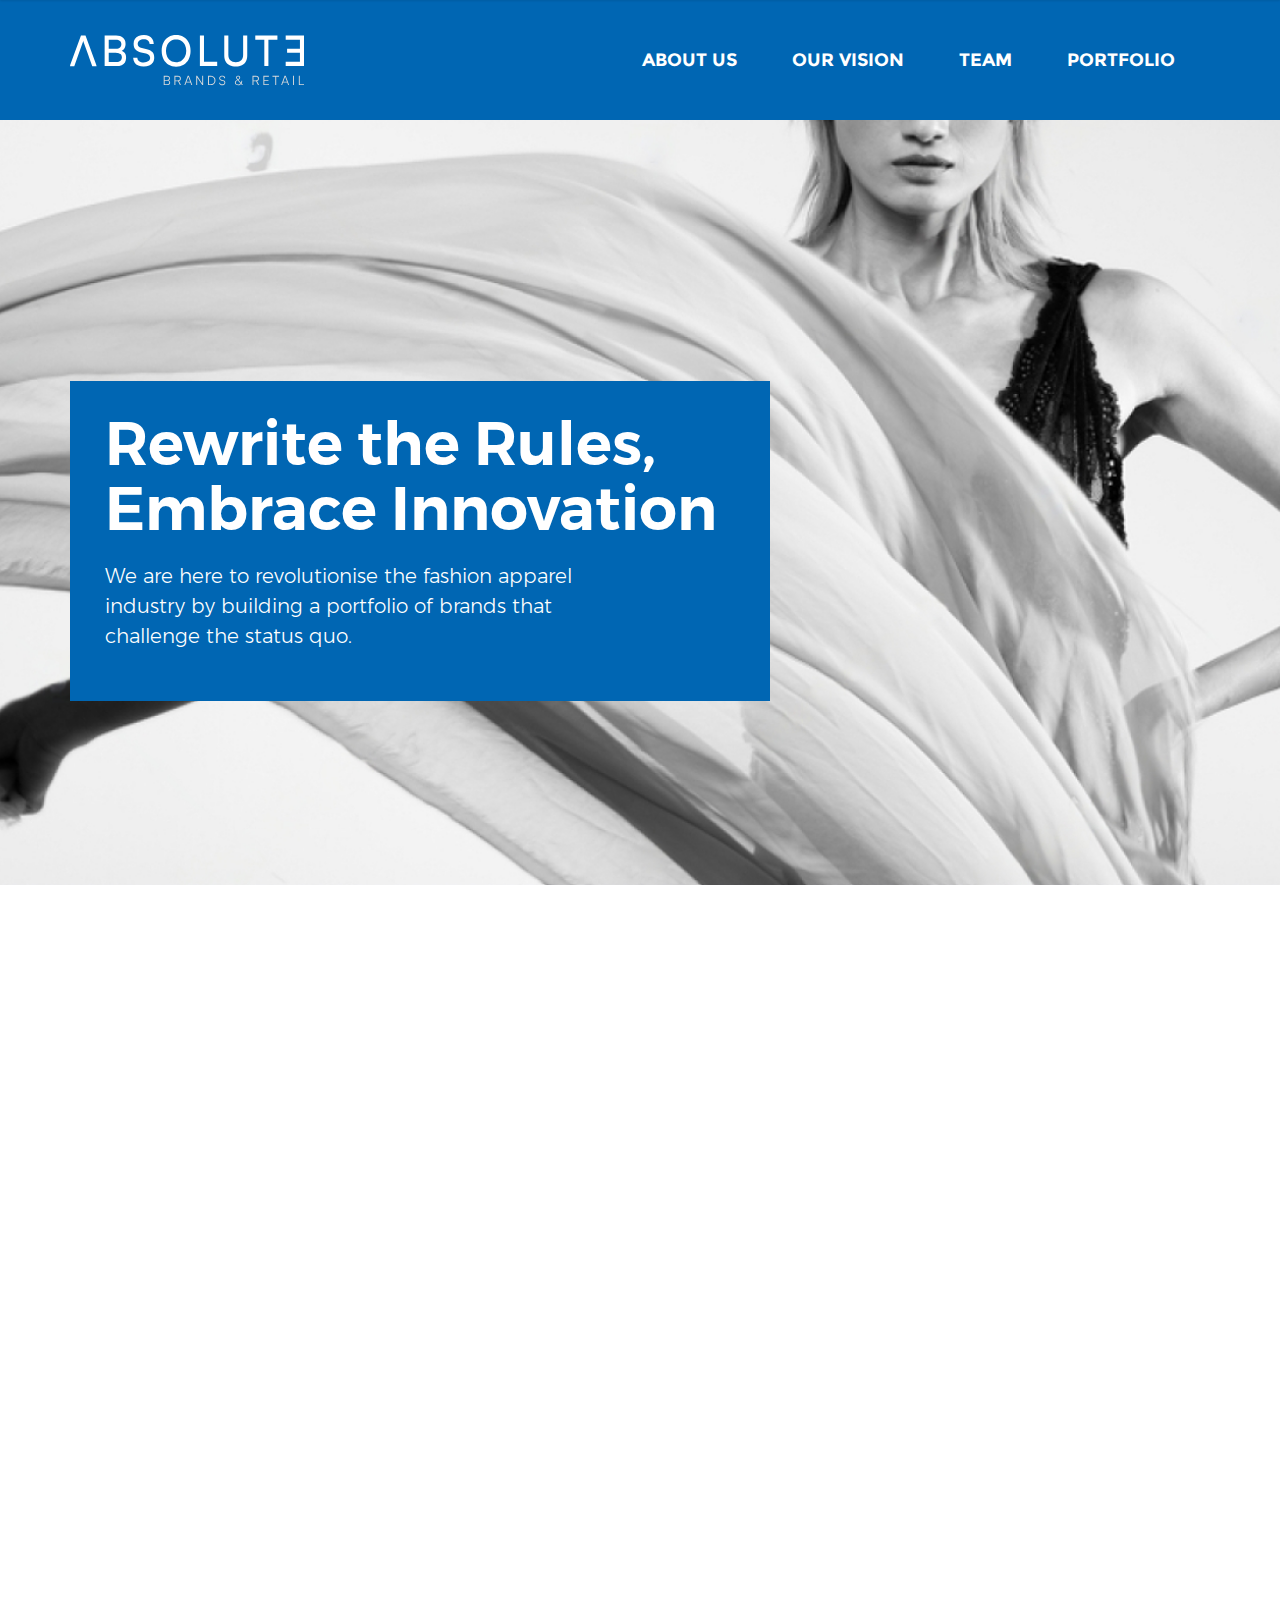
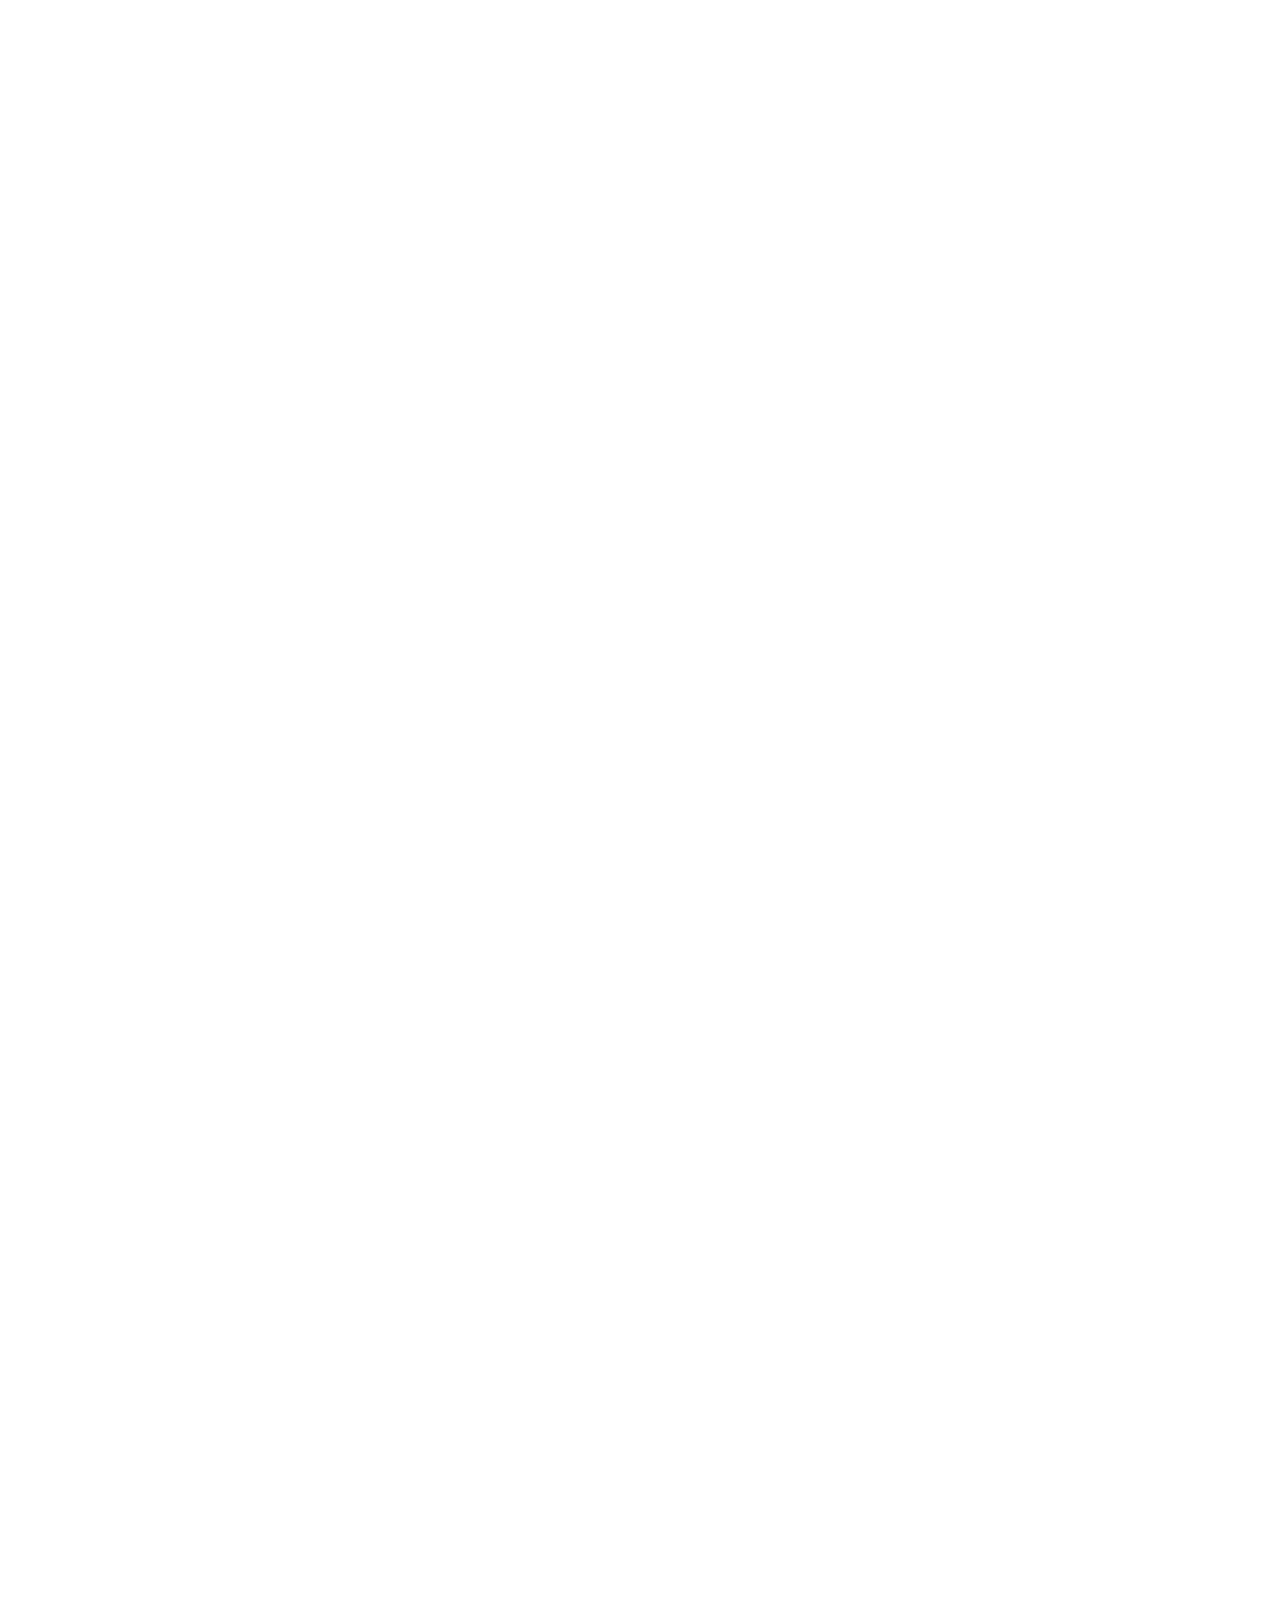
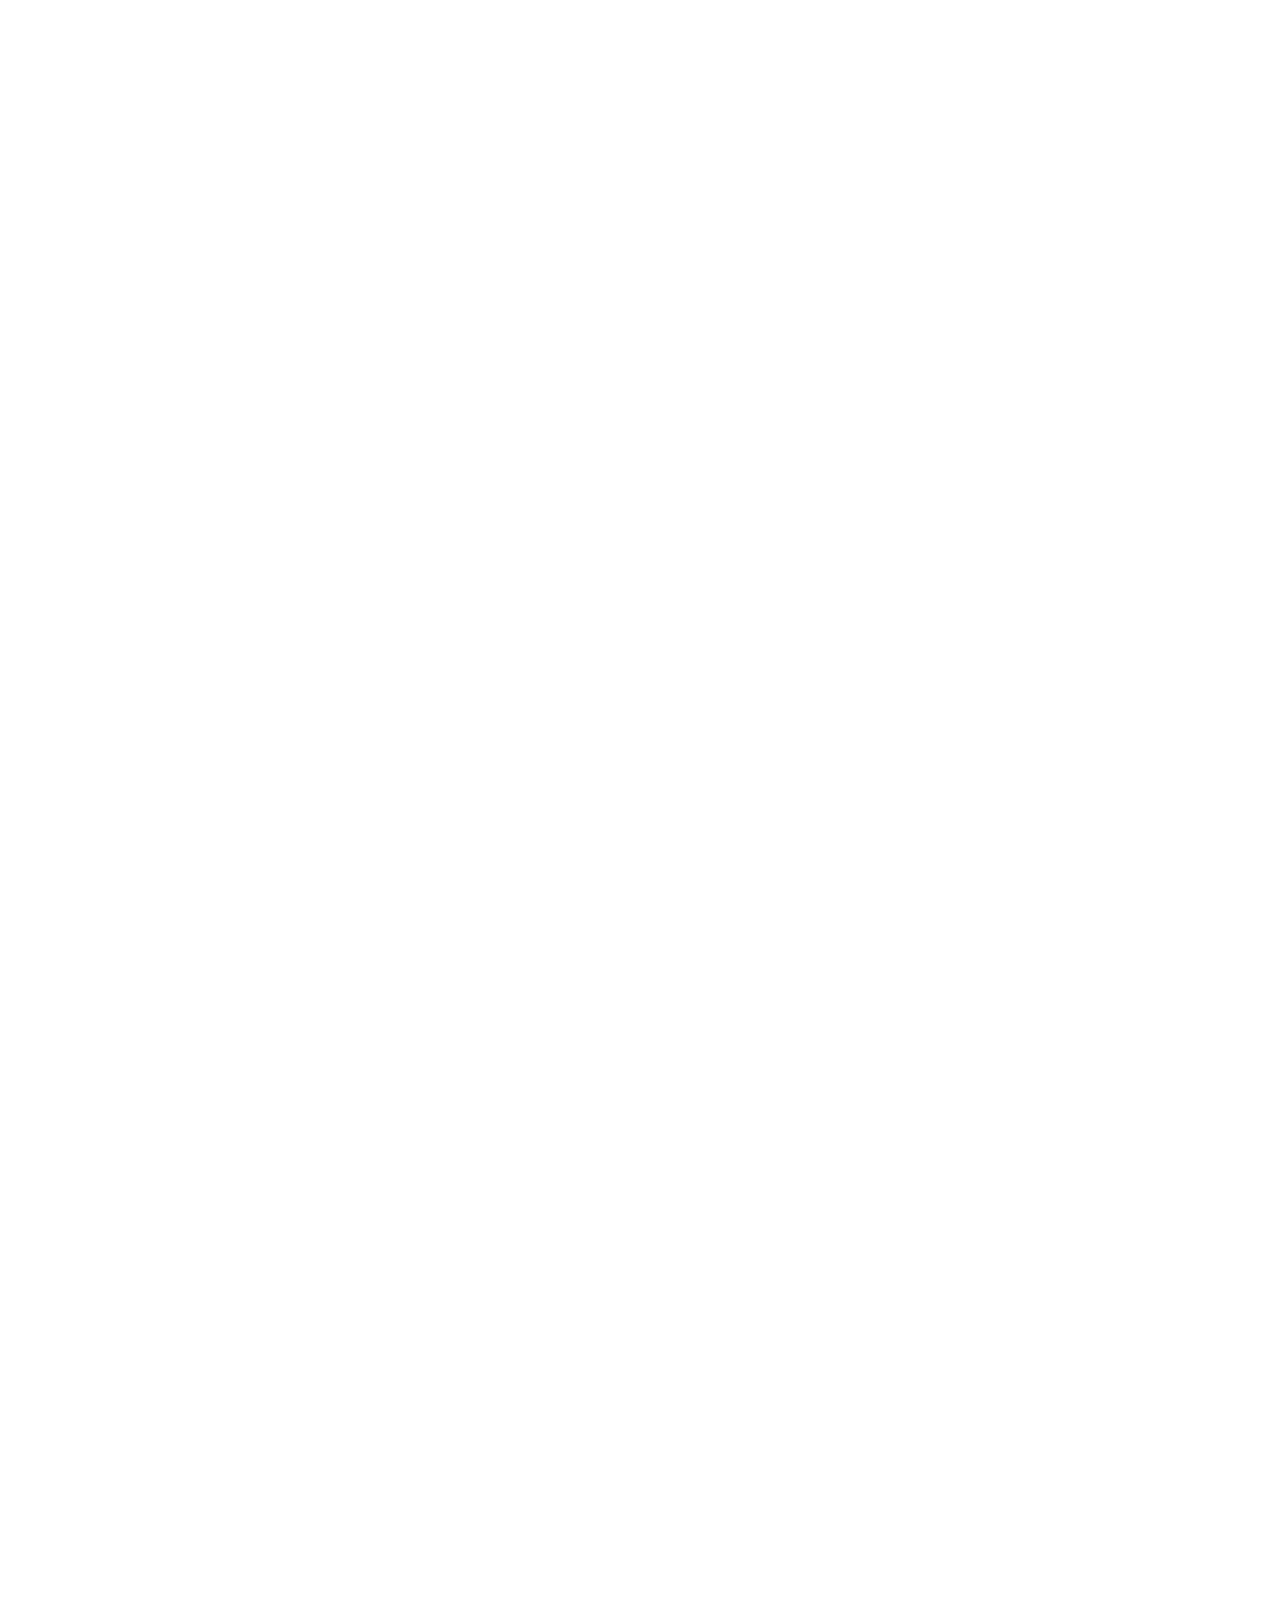
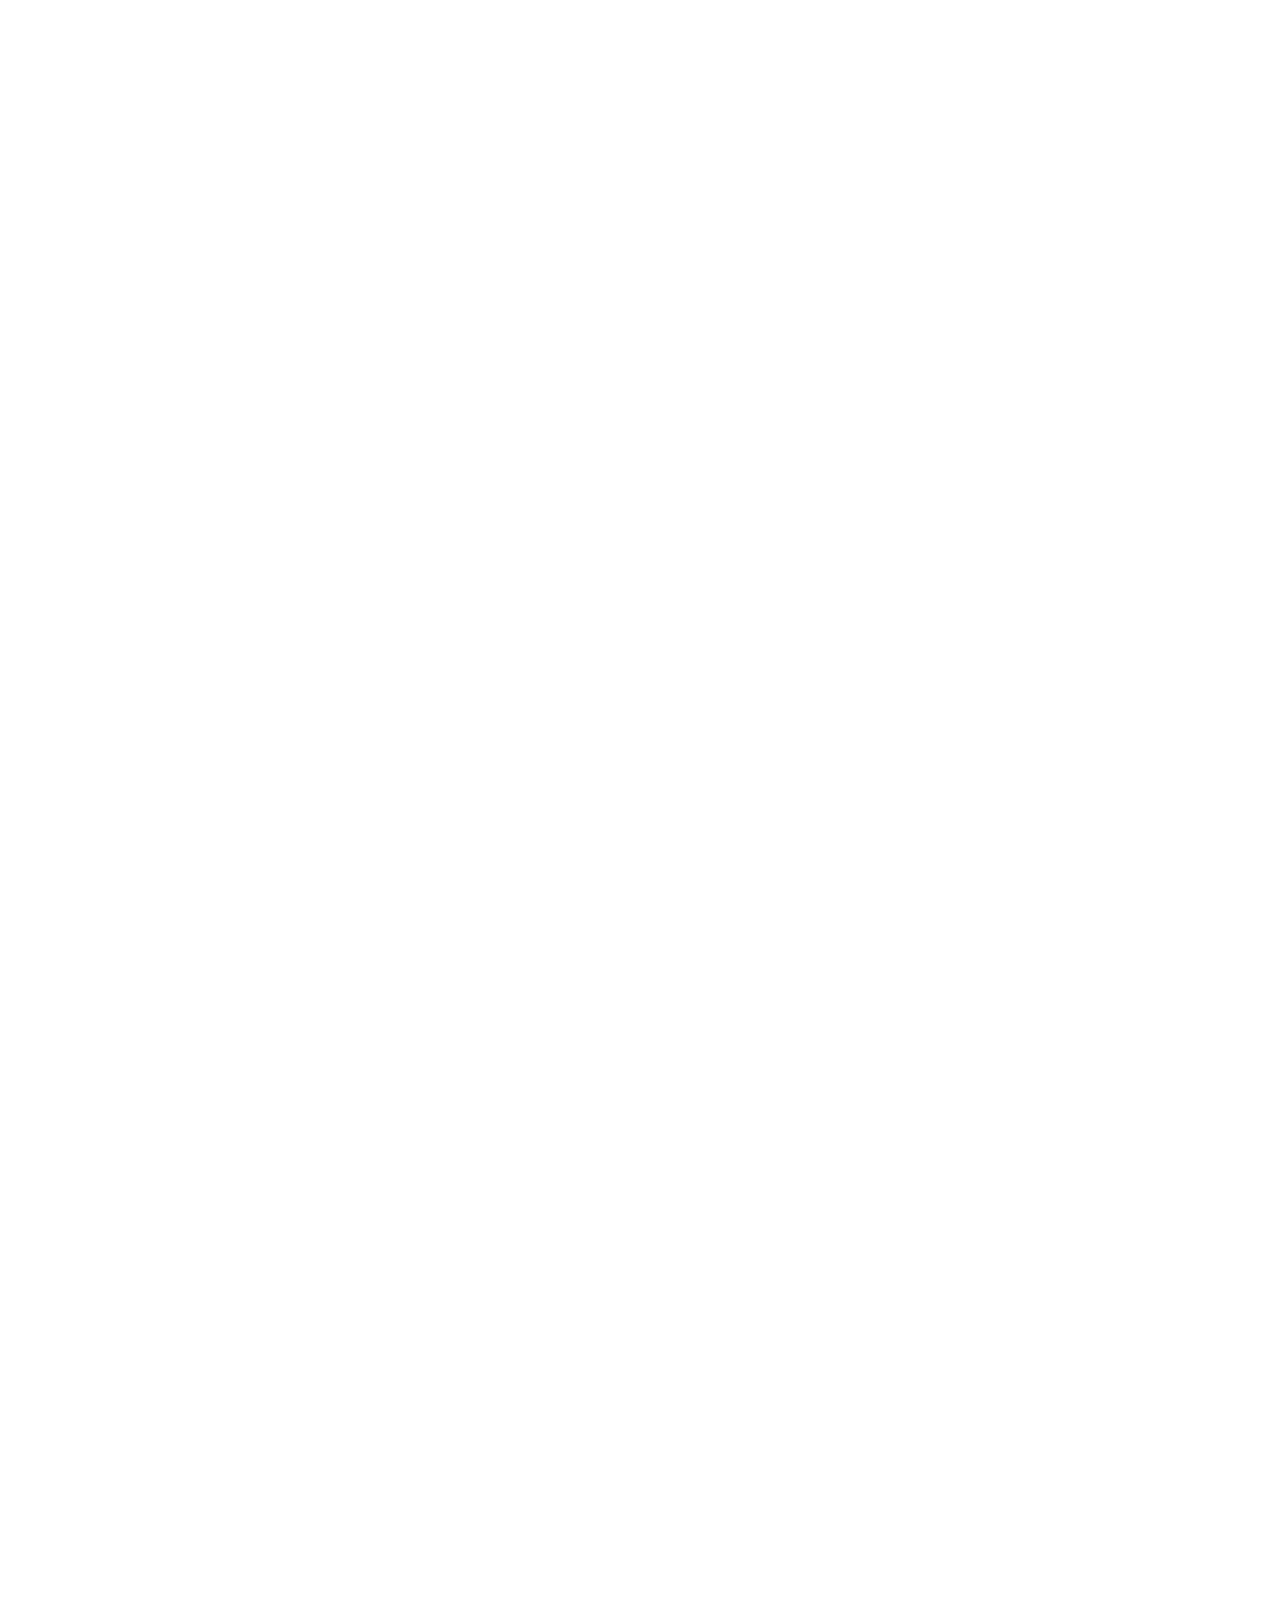
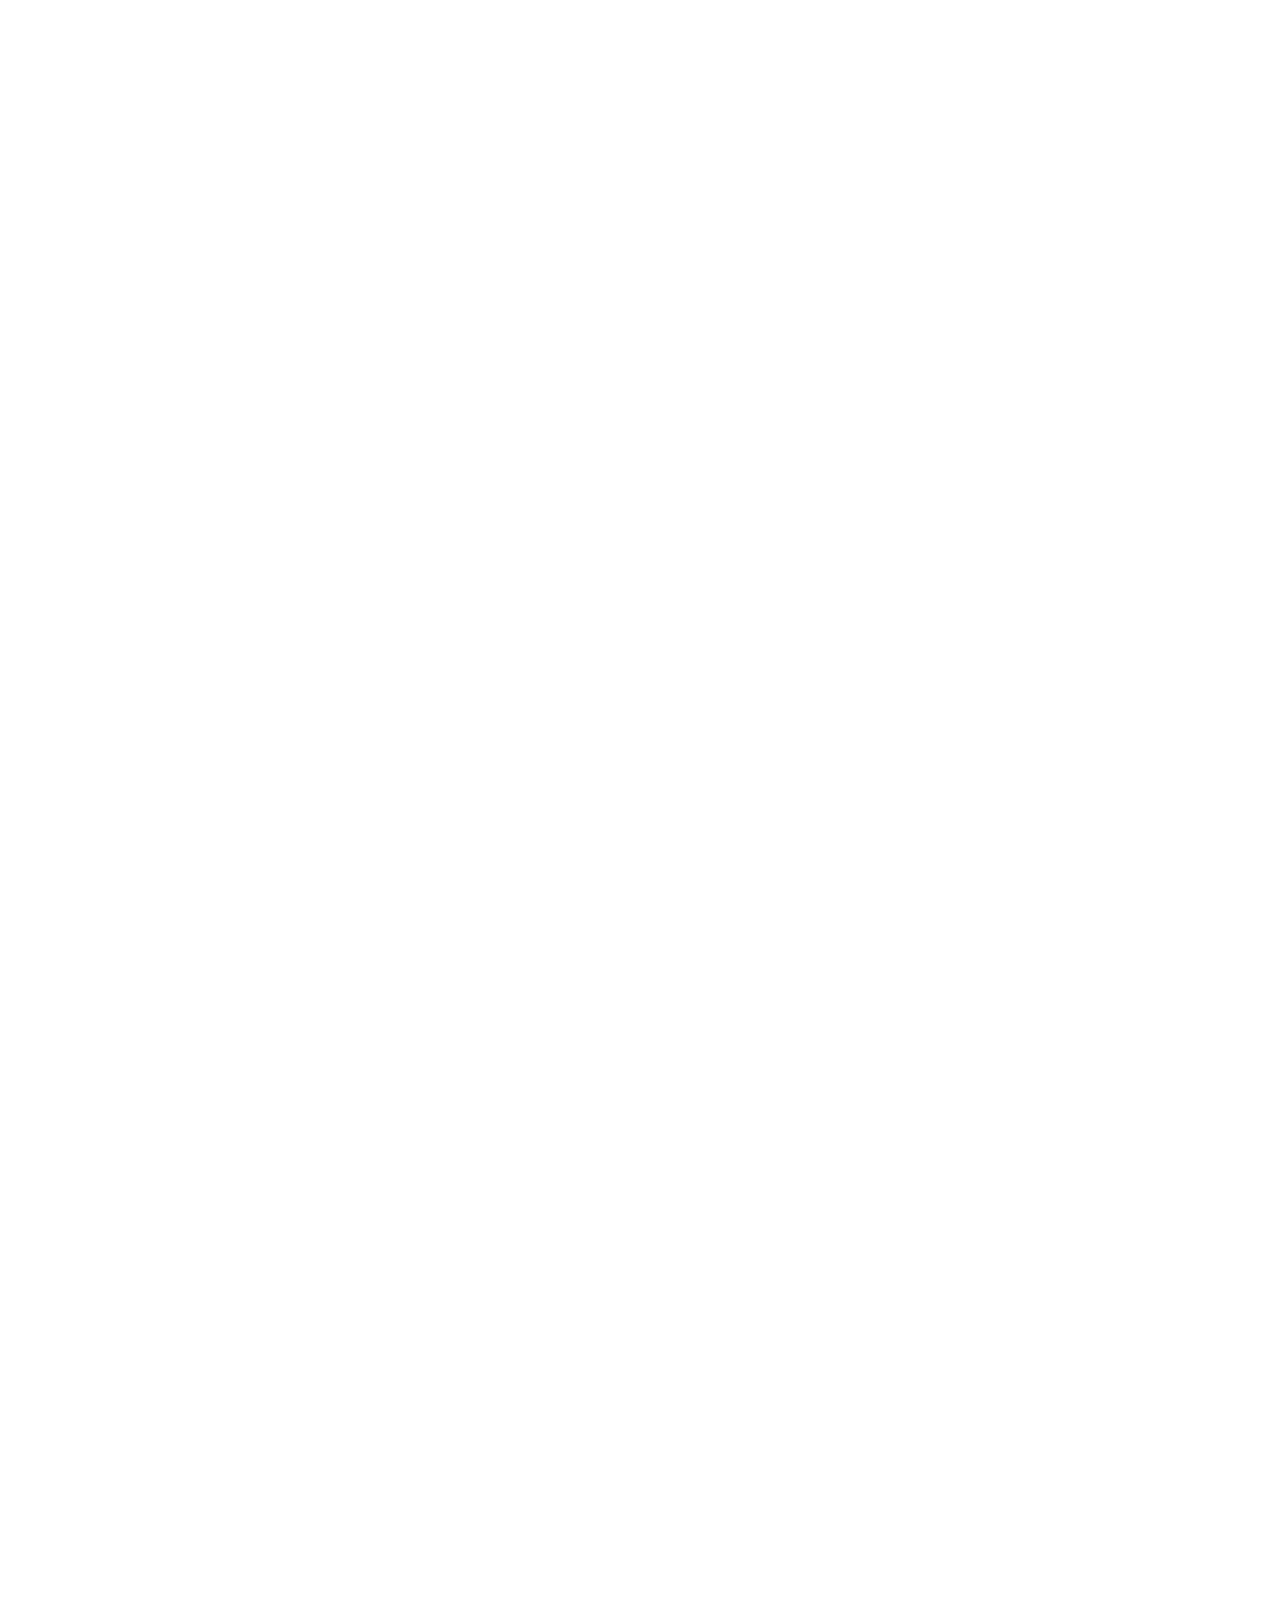
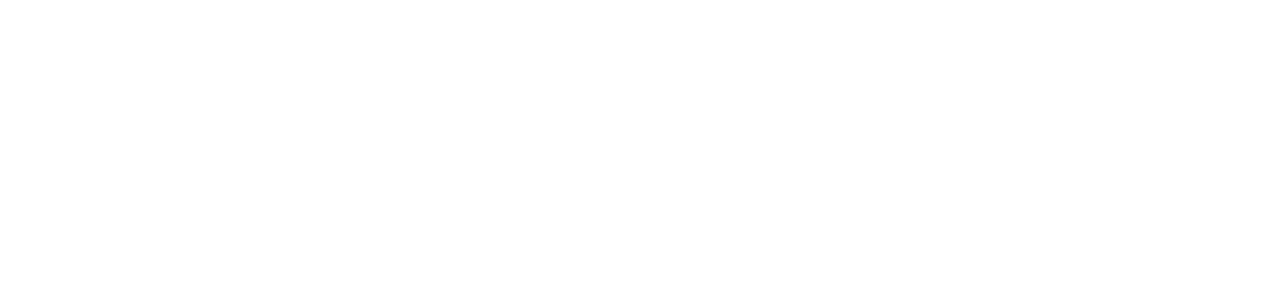
==== public/index.html @ 995be1a8 "first commit" ====
<!DOCTYPE html>
<html lang="en">
<head>
<meta charset="utf-8">
<meta name="viewport" content="width=device-width, initial-scale=1.0">
<meta name="text" content="">
<meta name="author" content="">
<link rel="shortcut icon" href="">
<title>Absolute</title>
<link rel="stylesheet" type="text/css" href="style/css/bootstrap.min.css">
<link rel="stylesheet" type="text/css" href="style/css/plugins.css">
<link rel="stylesheet" type="text/css" href="style/revolution/css/settings.css">
<link rel="stylesheet" type="text/css" href="style/revolution/css/layers.css">
<link rel="stylesheet" type="text/css" href="style/revolution/css/navigation.css">
<link rel="stylesheet" type="text/css" href="style/revolution/revolution-addons/filmstrip/css/revolution.addon.filmstrip.css">
<link rel="stylesheet" type="text/css" href="style/revolution/revolution-addons/typewriter/css/typewriter.css">
<link rel="stylesheet" type="text/css" href="style/type/icons.css">
<link rel="stylesheet" type="text/css" href="style.css">
<link rel="stylesheet" type="text/css" href="style/css/color/forest.css">
<link href='https://fonts.googleapis.com/css?family=Muli:300,300i,400,400i,600,600i,700,700i' rel='stylesheet' type='text/css'>
<link href="https://fonts.googleapis.com/css2?family=Roboto:ital,wght@0,100;0,300;0,400;0,500;0,700;0,900;1,100&display=swap" rel="stylesheet">
<link rel="stylesheet" href="styleform.css">
  <!-- <link rel="stylesheet" href="https://cdnjs.cloudflare.com/ajax/libs/font-awesome/5.15.3/css/all.min.css" integrity="sha512-iBBXm8fW90+nuLcSKlbmrPcLa0OT92xO1BIsZ+ywDWZCvqsWgccV3gFoRBv0z+8dLJgyAHIhR35VZc2oM/gI1w==" crossorigin="anonymous" referrerpolicy="no-referrer" /> -->
</head>
<style>
  .contain {
  position: relative;
  width: 100%;
  max-width: 300px;
  }
  .imageo {
  display: block;
  width: 80%;
  height: auto;
  margin-left:10%;
  }
  .overlays {
  position: relative; 
  bottom: 0; 
  /* background: rgb(0, 0, 0);
  background: rgba(0, 0, 0, 0.5);  */
  background: white;
  color: #f1f1f1; 
  width: 100%;
  transition: .5s ease; 
  opacity:0;
  color: white;
  font-size: 20px;
  padding: 20px;
  text-align: center;
  word-wrap: break-word;
  margin-top: -280px;
  box-shadow: rgba(0, 0, 0, 0.1) 0px 4px 12px;
}
.contain:hover .overlays {
  opacity: 1;
}
.contain2 {
  position: relative;
  width: 100%;
  max-width: 300px;
  }
  .imageo2 {
  display: block;
  width: 100%;
  height: auto;
  /* margin-left:10%; */
  }
  .overlays2 {
    z-index: 5;
  position: absolute; 
   
  /* background: rgb(0, 0, 0);
  background: rgba(0, 0, 0, 0.5);  */
  background: white;
  color: #f1f1f1; 
  width: 100%;
  transition: .5s ease;
  opacity:0;
  color: white;
  font-size: 20px;
  padding: 20px;
  text-align: center;
  word-wrap: break-word;
  margin-top: -180px;
  box-shadow: rgba(0, 0, 0, 0.1) 0px 4px 12px;
}
.contain2:hover .overlays2 {
  opacity: 1;
}
</style>
<body>
<div class="content-wrapper">
  <nav class="navbar solid nav-wrapper-light navbar-expand-lg text-uppercase">
    <div class="container">
      <div class="navbar-header">
        <div class="navbar-brand"><a href="index.html"><img src="#" srcset="style/absolute/logo.svg 1x, style/absolute/logo.svg " alt="" /></a></div>
        
        <div class="navbar-hamburger ml-auto d-lg-none d-xl-none"><button class="hamburger animate" data-toggle="collapse" data-target=".navbar-collapse"><span></span></button></div> 
      </div>
      <!-- /.navbar-header -->
      <div class="collapse navbar-collapse">
        <ul class="nav navbar-nav ml-auto">
          <li class="nav-item"><a class="nav-link smoothScroll" href="#about">ABOUT US</a></li>
          <li class="nav-item dropdown"><a class="nav-link dropdown-toggle smoothScroll" href="#vision">OUR VISION</a></li>
          <li class="nav-item dropdown"><a class="nav-link dropdown-toggle smoothScroll" href="#team">TEAM</a></li>
          <li class="nav-item dropdown"><a class="nav-link dropdown-toggle smoothScroll" href="#port">PORTFOLIO</a></li>
        </ul>
        <!-- /.navbar-nav -->
      </div>
      <!-- /.navbar-collapse --> 
    </div>
    <!-- /.container --> 
  </nav>
  
  <!-- /.wrapper -->
  <div class="video-wrapper inverse-text" data-aos="fade" >
    <div class="video-wrapper-inner bgimg1">
      <div class="content-overlay">
        <div class="container text-center">
          <div id="carouselExampleSlidesOnly" class="carousel slide" data-ride="carousel">
            <div class="carousel pt-320" >
              <div class="pt-40 mob-40">
                <div class="mt-100 firstbox">
                  <p class="sub-heading2"><span >Rewrite the Rules,<br>
                    Embrace Innovation</span></p>
                    <p class="contentf" >We are here to revolutionise the fashion apparel industry by building a portfolio of brands that challenge the status quo.
                    </p>
                </div>
                
              </div>
            </div>
          </div>
        </div>
        <!-- /.container --> 
      </div>
      <!-- /.content-overlay --> 
    </div>
    <!-- /.video-wrapper-inner --> 
  </div>
  <!-- /.wrapper -->
  <div class="wrapper light-wrapper abt" id="about" >
    <div class="row" id="parent" >
      <div class="col-lg-12">
        <div class="bg2d">
          <h2 class="head1">About Us</h2>
          <p class="content2">We are building a house of home grown fashion brands based on psychographic led positioning, that operates across a range of large, fast growing and emerging or under-serviced product categories and create value for all stakeholders with a startup mindset.
          </p>
        </div>
      </div> 
    </div>
  </div>
 <!-- /.wrapper -->
  <div class="wrapper light-wrapper" >
    <div class="row">
      <div class="col-lg-7 bg1-1" > 
        <div class="pads"></div>
      </div>
      <div class="col-lg-5 centerss" style="padding-left: 0; padding-right: 0;"> 
        <div class="pads2 ">
          <p class="content wid1">We are building teams that will live and breathe the ethos of each of our brands while being supported with business infrastructure that drives growth, efficiencies, value creation across the fashion segment.</p>
          <div class="keepleft margins">
            <a class="button1" href="#"><b>GET IN TOUCH</b> </a>
          </div>
        </div>   
      </div>
    </div>
  </div>
  <div class="space50 none"></div>
  <!-- Our Vision -->
  <div class="wrapper light-wrapper" id="vision" >
    <div class="container inner">
      <h2 class="foucs-head text-center">Our Vision</h2>
      <p class="content3 text-center">To have a pan-India presence and <br> 1000+ stores across 4 different brands.</p>
      <div class="space50 none"></div>
      <div class="row sd">
        <div class="col-lg-4 col text-center">
          <img src="style/absolute/1.png" alt="">
        </div>
        <!--/column 1-->
        <div class="col-lg-4 col text-center"> 
          <img src="style/absolute/2.png" alt="">
        </div>
        <!--/column 2-->
        <div class="col-lg-4 col text-center"> 
          <img src="style/absolute/3.png" alt="">
        </div>
        <!--/column 3-->
      </div>
      <div class="row mob">
        <div class="col-lg-4 col text-center">
          <img src="style/absolute/icons.PNG" alt="">
        </div>
      </div>
      <!--/.row --> 
    </div>
    <!-- /.container --> 
  </div>
  <div class="space100 none"></div>
 <!-- /.wrapper 1-->
 <div class="wrapper light-wrapper desk" >
  <div class="swiper-container-wrapper basic-slider" >
    <div class="swiper-container text-center" >
      <!-- /.swiper-slide -->
      <div class="swiper-wrapper" >
        <div class="swiper-slide" >
          <div class="row" id="parent" style="margin-left: 0;">
            <div class="col-lg-6 " style="background-color: white; padding: 5% 10%;">
              <div class="carousel-item active" >
                <div class="item-slide" >
                  <h5 class="lg-text2">01</h5>
                  <h1 class="nhead mt-20">A new standard for fashion apparel</h1>
                  <p class="content3 black mt-20" >Whether it's comfort or style or the <br> quality of materials, we are setting <br> new standards.</p>
                  <div class="text-left">
                    <img class="mt-60" src="style/absolute/dots.svg" alt="">
                  </div>
                </div>
              </div>
            </div>
            <div class="col-lg-6">
              <img src="style/absolute/Mask group.png" alt="">
            </div>
          </div>
        </div>
        <!-- /.swiper-slide -->
      </div>
      <!-- /.swiper-wrapper --> 
    </div>
  </div>
  <!-- /.swiper-container-wrapper -->
  <div class="space100"></div>
</div>

<div class="wrapper light-wrapper desk" >
  <div class="swiper-container-wrapper basic-slider" >
    <div class="swiper-container text-center" >
      <!-- /.swiper-slide -->
      <div class="swiper-wrapper" >
        <div class="swiper-slide" >
          <div class="row" id="parent" style="margin-left: 0;">
            <div class="col-lg-6">
              <img src="style/absolute/Mask group2.png" alt="">
            </div>
            <div class="col-lg-6 " style="background-color: white; padding: 5% 10%;">
              <div class="carousel-item active" >
                <div class="item-slide" >
                  <h5 class="lg-text2">02</h5>
                  <h1 class="nhead mt-20">Wear sustainability on our sleeve</h1>
                  <p class="content3 black mt-20" >We understand that this is not <br> just a category of apparels, it's <br> an essential ingredient.</p>
                  <div class="text-left">
                    <img class="mt-60" src="style/absolute/dots.svg" alt="">
                  </div>
                </div>
              </div>
            </div>
          </div>
        </div>
        <!-- /.swiper-slide -->
      </div>
      <!-- /.swiper-wrapper --> 
    </div>
  </div>
  <!-- /.swiper-container-wrapper -->
  <div class="space100"></div>
</div>

<div class="wrapper light-wrapper desk" >
  <div class="swiper-container-wrapper basic-slider" >
    <div class="swiper-container text-center" >
      <!-- /.swiper-slide -->
      <div class="swiper-wrapper" >
        <div class="swiper-slide" >
          <div class="row" id="parent" style="margin-left: 0;">
            <div class="col-lg-6 " style="background-color: white; padding: 5% 8%;">
              <div class="carousel-item active" >
                <div class="item-slide" >
                  <h5 class="lg-text2">03</h5>
                  <h1 class="nhead mt-20">We want to positively impact & inspire</h1>
                  <p class="content3 black mt-20" >We are creating our range and <br> our communication to celebrate <br> our customers individuality.</p>
                  <div class="text-left">
                    <img class="mt-60" src="style/absolute/dots.svg" alt="">
                  </div>
                </div>
              </div>
            </div>
            <div class="col-lg-6">
              <img src="style/absolute/Mask group3.png" alt="">
            </div>
          </div>
        </div>
        <!-- /.swiper-slide -->
      </div>
      <!-- /.swiper-wrapper --> 
    </div>
  </div>
  <!-- /.swiper-container-wrapper -->
</div>

<div class="mob" id="parent" >
  <img src="style/absolute/Group 1158.svg" alt="">
  <div class="space100"></div>
  <img src="style/absolute/Group 1156.svg" alt="">
  <div class="space100"></div>
  <img src="style/absolute/Group 1157.svg" alt="">
</div>

<div class="space120"></div>
<!-- /.wrapper -->
  <div class="wrapper gray-wrapper" id="team" style="background-color:#0066B3; padding-bottom: 60px;overflow: hidden;">
    <div class="container pt-90">
      <h2 class="foucs-head2 text-left">Leadership Team</h2>
    </div>
    <div class="container pt-20 wid2">
      <div class="space50 none"></div>
      <div class="row sd">
        <div class="col-md-4">
          <!-- <div class="contain">
            <img src="style/absolute/Absolute-Webpage/Mask group-1.png" alt="Avatar" class="imageo">
            <div class="inline" style="display: flex;justify-content: flex-end">
              <div class="imageo">
                <p class="text6" style="margin-bottom: 5px;">Mathew D’Souza </p>
                <p class="text7">FOUNDER | DIRECTOR</p>
              </div>
              <div>
                <img src="style/cap-ventures/li.svg" alt="">
              </div>
            </div>
            
          </div>           -->
        </div>
        
        <!--/column -->
        <div class="col-md-4">
          <div class="contain2">
            <img src="style/absolute/Picture1.png" alt="Avatar" class="imageo">
            <div class="inline" style="display: flex;justify-content: flex-end">
              <div class="imageo" style="text-align: center;">
                <p class="text6" style="margin-bottom: 5px;">Vishnu Prasad</p>
                <p class="text7">CEO</p>
              </div>
              <div>
                <img src="style/cap-ventures/li.svg" alt="">
              </div>
            </div>
            <div class="overlays2" style="z-index: 10;">
              <div class="">
                <!-- <h5 class="text1">Vipul Parekh</h5>
                <div class="text2 text-uppercase">CO-FOUNDER AT BIG BASKET</div>
                <div class="">
                    <div class="text3 text-uppercase">BACKGROUND</div>
                    <p class="text4">IIM Bangalore | Angel Investor </p>
                </div>
                <hr class="linebl" /> -->
                <p class="mb-0 text5" style="font-size: 13px;">With over three decades of sales and retail experience, Vishnu joined the Future Group in
                  2001 and amassed a remarkable 22-year tenure. Before this he was part of the core team at
                  Aravind who brought denim to India. While providing adept leadership at Future group, he
                  played a pivotal role in setting up Big Bazaar stores in South India before moving on to
                  conceptualize the Central and Fashion Brands, which was a first of its kind, one-stop shop
                  for eating and shopping.
                  Venturing into an entrepreneurial role, Vishnu has now assumed the position of CEO at
                  Absolute Brands and Retail, with the ambitious aim of reshaping the landscape of the
                  fashion industry.</p>
                <div class="inline">
                  <p style="padding-right: 30px;"><a href="https://www.linkedin.com/in/vipulparekh/"><img src="style/cap-ventures/linkedin.svg" alt=""></a></p>
                  <p style="padding-right: 30px;"><a href="https://www.linkedin.com/in/vipulparekh/"><img src="style/cap-ventures/email2.svg" alt=""></a></p>
                 <!-- <p><a href=""><img src="style/cap-ventures/instagram2.svg" alt=""></a></p> -->
                </div>
              </div>
            </div>
          </div>          
        </div>
        <!--/column -->
        <div class="col-md-4">
          <!-- <div class="contain">
            <img src="style/absolute/Absolute-Webpage/Mask group-2.png" alt="Avatar" class="imageo">
            <div class="inline" style="display: flex;justify-content: flex-end">
              <div class="imageo">
                <p class="text6" style="margin-bottom: 5px;">Srihari VU </p>
                <p class="text7">CO-FOUNDER  |  PARTNER</p>
              </div>
              <div>
                <img src="style/cap-ventures/li.svg" alt="">
              </div>
            </div>
             
          </div>           -->
        </div>
        <!--/column -->
      </div>
      <!--/.row --> 
      <div class="row smob">
        <div class="swiper-container-wrapper image-grid swiper-col3-20" data-aos="fade">
          <div class="swiper-container text-center">
            <div class="swiper-wrapper">
              <div class="swiper-slide" style="margin-right: 0;">
                <img src="style/absolute/Absolute-Webpage/Mask group.png" alt=""> 
                <div class="imageo pt-20">
                  <p class="text6" style="margin-bottom: 5px;">B M Chatterjee</p>
                  <p class="text7">FOUNDER | DIRECTOR</p>
                </div> 
              </div>
              <!--/.swiper-slide -->
              <div class="swiper-slide" style="margin-right: 0;">
                <img src="style/absolute/Absolute-Webpage/Mask group-1.png" alt="">
                <div class="imageo pt-20">
                  <p class="text6" style="margin-bottom: 5px;">Mathew D’Souza </p>
                  <p class="text7">FOUNDER | DIRECTOR</p>
                </div>  
              </div>
              <!--/.swiper-slide --> 
              <div class="swiper-slide" style="margin-right: 0;">
                <img src="style/absolute/Absolute-Webpage/Mask group-2.png" alt=""> 
                <div class="imageo pt-20">
                  <p class="text6" style="margin-bottom: 5px;">Srihari VU </p>
                  <p class="text7">CO-FOUNDER  |  PARTNER</p>
                </div> 
              </div>
              <!--/.swiper-slide -->  
            </div>
            <!-- /.swiper-wrapper --> 
          </div>
          <!-- .swiper-container -->
          <div class="swiper-pagination gap-large"></div>
        </div>

      </div>
    </div>
    <!-- /.container --> 
  </div>
  <!-- /.wrapper -->
  <div class="wrapper light-wrapper" >
    <div class="container pt-120">
      <h2 class="foucs-head2 black text-left">Board of Advisors</h2>
    </div>
    <div class="container pt-20 sd ">
      <div class="space50 none"></div>
    
        <div class="row pt-50">
         <!--/column -->
         <div class="col-lg-2"></div>
         <div class="col-lg-4 col-6">
          <div class="contain2">
            <img src="style/absolute/2-1.jpg" alt="Avatar" class="imageo2">
            <div class="inline" style="display: flex;justify-content: flex-end">
              <div class="imageo">
                <p class="text1" style="margin-bottom: 5px;">Umesh Sangurmath</p>
                <!-- <div class="text7 text-uppercase">Angel Investor</div> -->
              </div>
              <div>
                <img src="style/cap-ventures/li.svg" alt="">
              </div>
            </div>
            <div class="overlays2">
              <div class="">
                <h5 class="text1">Umesh Sangurmath</h5>
                <!-- <div class="text2 text-uppercase">Angel Investor</div> -->
                <!-- <div class="">
                    <div class="text3 text-uppercase">BACKGROUND</div>
                    <p class="text4">NITK-Suratkal, IIM-Ahmedabad | Idealabz, Numen Capital, JP Morgan</p>
                </div> -->
                <hr class="linebl" />
                <p class="mb-0 text5" style="font-size: 13px;">Umesh has three decades of experience in managing P&L, Sales, Strategy, and Technology functions. He is a veteran of Wipro and has held senior leadership positions at Future Group. Umesh is a Serial entrepreneur with multiple start-up stints in Tech, Retail, and Real Estate.
                </p>
                <div class="inline">
                  <p style="padding-right: 30px;"><a href="https://www.linkedin.com/in/vishnu-prasad-74717a31/"><img src="style/cap-ventures/linkedin.svg" alt=""></a></p>
                  <!-- <p style="padding-right: 30px;"><a href="https://www.linkedin.com/in/kushalkumarlondon/"><img src="style/cap-ventures/email2.svg" alt=""></a></p> -->
                 <!-- <p><a href=""><img src="style/cap-ventures/instagram2.svg" alt=""></a></p> -->
                </div>
              </div>
             
            </div>
          </div>
         </div>
         <!--/column --> 
        <div class="col-lg-4 col-6">
          <div class="contain2">
            <img src="style/absolute/3c.png" alt="Avatar" class="imageo2">
            <div class="inline" style="display: flex;justify-content: flex-end">
              <div class="imageo">
                <p class="text1" style="margin-bottom: 5px;">Sadashiv Nayak</p>
                <!-- <div class="text7 text-uppercase">CFO &amp; BOARD MEMBER AT KIAL</div> -->
              </div>
              <div>
                <img src="style/cap-ventures/li.svg" alt="">
              </div>
            </div>
            <div class="overlays2">
              <div class="">
                <h5 class="text1">Sadashiv Nayak</h5>
                <!-- <div class="text2 text-uppercase">CFO &amp; BOARD MEMBER AT KIAL</div> -->
                <!-- <div class="">
                    <div class="text3 text-uppercase">BACKGROUND</div>
                    <p class="text4">St. Xavier’s-Kolkata, ICAI, CPA | Al Rashideen, GMR, UB Group</p>
                </div> -->
                <hr class="linebl" />
                <p class="mb-0 text5" style="font-size: 13px;">With 28 years in scaling up organizations, driving business turnarounds, hyper-localizing operations, and leading category and channel disruptions, Sadashiv’s most recent assignment was as CEO for Future Retail as CEO. He also led the expansion and growth of Big Bazaar to become India’s largest hypermarket and has enjoyed navigating both MNC and entrepreneur/ founder-led organizational cultures. Sadashiv is now a principal advisor with leading players in the space of decorative laminates and organic foods. He is an alumnus of NIT-K and XLRI Jamshedpur.
                </p>
                <div class="inline">
                  <p style="padding-right: 30px;"><a href="https://www.linkedin.com/in/sadashiv-nayak/"><img src="style/cap-ventures/linkedin.svg" alt=""></a></p>
                  <!-- <p style="padding-right: 30px;"><a href="https://www.linkedin.com/in/bhaskaranandrao"><img src="style/cap-ventures/email2.svg" alt=""></a></p> -->
                  <!-- <p><a href=""><img src="style/cap-ventures/instagram2.svg" alt=""></a></p> -->
                </div>
              </div>
              
            </div>
          </div>
         </div>
         <div class="col-lg-2"></div>
         <!--/column -->
      </div>
      <!--/.row -->
    </div>
    <!-- /.container --> 
    <div class="container pt-20 mob">
      <div class="space50 none"></div>
      <div class="row">
        <div class="col-6">
          <div class="contain2">
            <img src="style/absolute/2-1.jpg" alt="Avatar" class="imageo2">
            <div class="inline" style="display: flex;justify-content: flex-end">
              <div class="imageo">
                <p class="text1" style="margin-bottom: 5px;">Umesh Sangurmath</p>
                <!-- <div class="text2 text-uppercase">DIRECTOR AT IIM INDORE</div> -->
              </div>
              <div>
                <img src="style/cap-ventures/li.svg" alt="">
              </div>
            </div>
          </div> 
         </div>
        <!--/column -->
        <div class="col-6">
          <div class="contain2">
            <img src="style/absolute/3c.png" alt="Avatar" class="imageo2">
            <div class="inline" style="display: flex;justify-content: flex-end">
              <div class="imageo">
                <p class="text1" style="margin-bottom: 5px;">Sadashiv Nayak</p>
                <!-- <div class="text7 text-uppercase">CO-FOUNDER AT BIG BASKET</div> -->
              </div>
              <div>
                <img src="style/cap-ventures/li.svg" alt="">
              </div>
            </div>
          </div>
        </div>
        <!--/column -->
      
      </div>
      
    </div>
  </div>   

  <!-- /.wrapper 1-->
  <div class="pt-120 none"></div>
    <h2 class="foucs-head2 black text-left" id="port">Our Portfolio</h2>
      <div class="space80 none"></div>
      <div class="wrapper image-wrapper bg-image sd"  data-image-src="style/absolute/rectangle.jpg" >
       <div class="container pt-120">
        <div class="row" >
          <div class="white-box">
            <ul class="social social-mute social-s">
              <li style="margin-top: 0px;"><img src="style/absolute/BH-logo-inv 1.svg" alt=""></li>
              <li><div class="navbar-divider"></div></li>
              <li>www.bighello.com</li>
              <li><div class="navbar-divider"></div></li>
              <li>Bangalore</li>
            </ul>
            <div class="space90 none"></div>
            <div class="space90 "></div>
            <div class="new1">
              <h5 class="lg-text2">Live Unlimited</h5>
                <p class="content black">Big Hello is a brand celebrates the plus size in its full glory. Unapologetic and larger than life, we embrace all body shapes and sizes; the way they come naturally</p>
            </div>
           </div>
          </div> 
        </div>
      </div> 
    <!-- /.wrapper -->
    <div class="space70 none"></div>
    <!-- /.wrapper 2-->
  <div class="wrapper image-wrapper bg-image sd" data-image-src="style/absolute/rectangle1.jpg" >
    <div class="container pt-120">
      <div class="row " >
        <div class="white-box2">
          <ul class="social social-mute social-s">
            <li style="margin-top: 0px;"><img src="style/absolute/joy-logo.svg" alt=""></li>
            <li><div class="navbar-divider"></div></li>
            <li>www.joyunlimited.in</li>
            <li><div class="navbar-divider"></div></li>
            <li>Bangalore</li>
          </ul>
        <div class="space90 none"></div>
      <div class="space90 none"></div>
        <div>
          <h5 class="lg-text2">Joy Unlimited</h5>
          <p class="content black">A clothing brand for the happiest, most <br>fulfilled version of you.</p>
        </div>
      </div>
    </div> 
    </div>
  </div> 
<!-- /.wrapper mob-->
<div class="mob" >
  <div style="background-image: url(style/absolute/Rectanglem.png); background-position: center; background-size: cover;">
    <div class="row" style="height: 50vh;"></div>
  </div>
  <div class="white-box">
    <ul class="social social-mute social-s" style="text-align: left;">
      <li style="margin-top: 0px;"><img src="style/absolute/BH-logo-inv 1.png" alt=""></li>
      <li style="margin-top: 20px;"><img src="style/absolute/Line.svg" alt=""></li>
      <li style="margin-top: 20px;"><img src="style/absolute/l1.svg" alt=""></li>
    </ul>
    <div class="space90 none"></div>
    <div class="space90 "></div>
    <div class="new1">
      <h5 class="lg-text2">Live Unlimited</h5>
        <p class="content black">Big Hello is a brand celebrates the plus size in its full glory. Unapologetic and larger than life, we embrace all body shapes and sizes; the way they come naturally</p>
    </div>
   </div>
   <!--2-->
   <div style="background-image: url(style/absolute/Rectanglem2.png); background-position: center; background-size: cover;">
    <div class="row" style="height: 50vh;"></div>
  </div>
  <div class="white-box">
    <ul class="social social-mute social-s" style="text-align: left;">
      <li style="margin-top: 0px;"><img src="style/absolute/joy.png" alt=""></li>
      <li style="margin-top: 20px;"><img src="style/absolute/Line.svg" alt=""></li>
      <li style="margin-top: 20px;"><img src="style/absolute/l2.svg" alt=""></li>
    </ul>
    <div class="space90 none"></div>
    <div class="space90 "></div>
    <div class="new1">
      <h5 class="lg-text2">Joy Unlimited</h5>
        <p class="content black">A clothing brand for the <br>happiest, most fulfilled <br>version of you.</p>
    </div>
   </div>

</div>
<!-- /.wrapper mob-->

<div class="space100 none"></div>
  
  <!-- /.wrapper -->
  <footer class="light-wrapper inverse-text" style="background-color:#0066B3; padding-top: 90px; padding-bottom: 40px;overflow: hidden;">
    <div class="container inner pt-60 pb-60">
      <div class="row">
        <div class="col-lg-5">
          <div class="widget"> <img src="#" srcset="style/absolute/logo.svg 1x, style/absolute/logo.svg " alt="" />
            <div class="space20"></div>
          </div>
        </div>
        <div class="col-lg-7">
          <div class="row">
            <div class="col-lg-12">
              <div class="widget ml-25">
                <h5 class="widget-title"><a class="smoothScroll" href="#about">ABOUT US</a></h5>
                <h5 class="widget-title"><a class="smoothScroll" href="#vision">OUR VISION</a></h5>
                <h5 class="widget-title"><a class="smoothScroll" href="#team">TEAM</a></h5>
                <h5 class="widget-title"><a class="smoothScroll" href="#port">PORTFOLIO</a></h5>
              </div>
            </div>
            </div>
            <div class="space50"></div>
            <div class="row">
              <div class="col-lg-6">
                <div class="widget inline">
                  <p><img src="style/absolute/icon1.svg" alt=""></p>&nbsp;&nbsp;
                  <p class="foot1">
                    No.35, Next to Vaibhav Cafe<br>
                    South End Road, Kanakpura<br>
                    Main Road, Basavanagudi,<br>
                    Bangalore - 560 004
                  </p>
                </div>
              </div>
              <div class="col-lg-6">
                <div class="widget ml-40">
                  <p><a href="" class="foot1"><img src="style/absolute/icon2.svg" alt="">&nbsp;&nbsp; Sales: +91 8088850850</a> </p>
                  <p><a href="" class="foot1 ml-30">Board: +91 80494 9990 </a></p>
                  <div class="space10"></div>
                  <p><a href="" class="foot1"><img src="style/absolute/icon3.svg" alt="">&nbsp;&nbsp;sales@capstonelife.in </a></p>
                </div>
              </div>
            </div>
          </div>
        </div>
      </div>
    <!-- /.container -->
  </footer>
</div>
<!-- /.content-wrapper --> 
<script src="style/js/jquery.min.js"></script> 
<script src="style/js/popper.min.js"></script> 
<script src="style/js/bootstrap.min.js"></script> 
<script src="style/revolution/js/jquery.themepunch.tools.min.js"></script> 
<script src="style/revolution/js/jquery.themepunch.revolution.min.js"></script> 
<script src="style/revolution/revolution-addons/filmstrip/js/revolution.addon.filmstrip.min.js"></script> 
<script src="style/revolution/revolution-addons/typewriter/js/revolution.addon.typewriter.min.js"></script> 
<script src="style/revolution/js/extensions/revolution.extension.actions.min.js"></script> 
<script src="style/revolution/js/extensions/revolution.extension.carousel.min.js"></script> 
<script src="style/revolution/js/extensions/revolution.extension.kenburn.min.js"></script> 
<script src="style/revolution/js/extensions/revolution.extension.layeranimation.min.js"></script> 
<script src="style/revolution/js/extensions/revolution.extension.migration.min.js"></script> 
<script src="style/revolution/js/extensions/revolution.extension.navigation.min.js"></script> 
<script src="style/revolution/js/extensions/revolution.extension.parallax.min.js"></script> 
<script src="style/revolution/js/extensions/revolution.extension.slideanims.min.js"></script> 
<script src="style/revolution/js/extensions/revolution.extension.video.min.js"></script>
<script src="style/js/plugins.js"></script> 
<script src="style/js/scripts.js"></script>
<script>
  $(function() {
  // This will select everything with the class smoothScroll
  // This should prevent problems with carousel, scrollspy, etc...
  $('.smoothScroll').click(function() {
    if (location.pathname.replace(/^\//, '') == this.pathname.replace(/^\//, '') && location.hostname == this.hostname) {
      var target = $(this.hash);
      target = target.length ? target : $('[name=' + this.hash.slice(1) + ']');
      if (target.length) {
        $('html,body').animate({
          scrollTop: target.offset().top
        }, 1000); // The number here represents the speed of the scroll in milliseconds
        return false;
      }
    }
  });
});
</script>
</body>
</html>
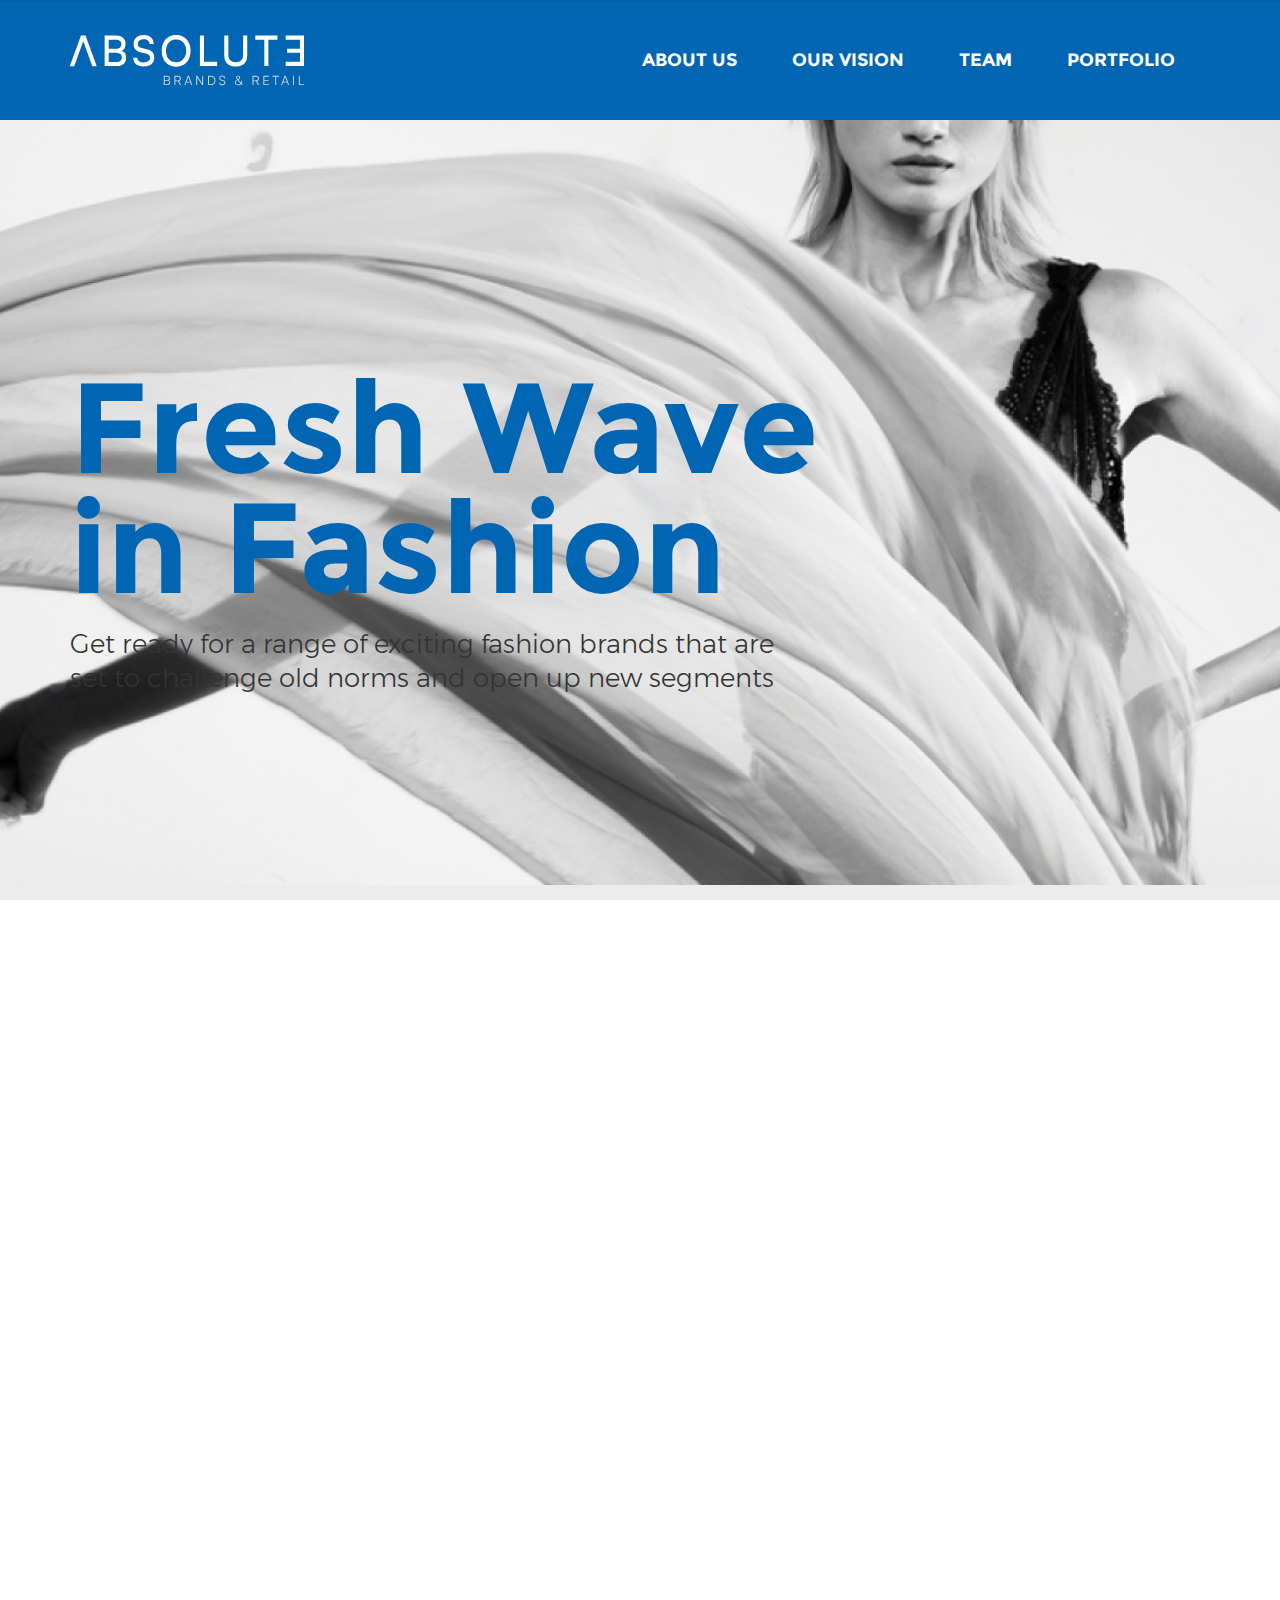
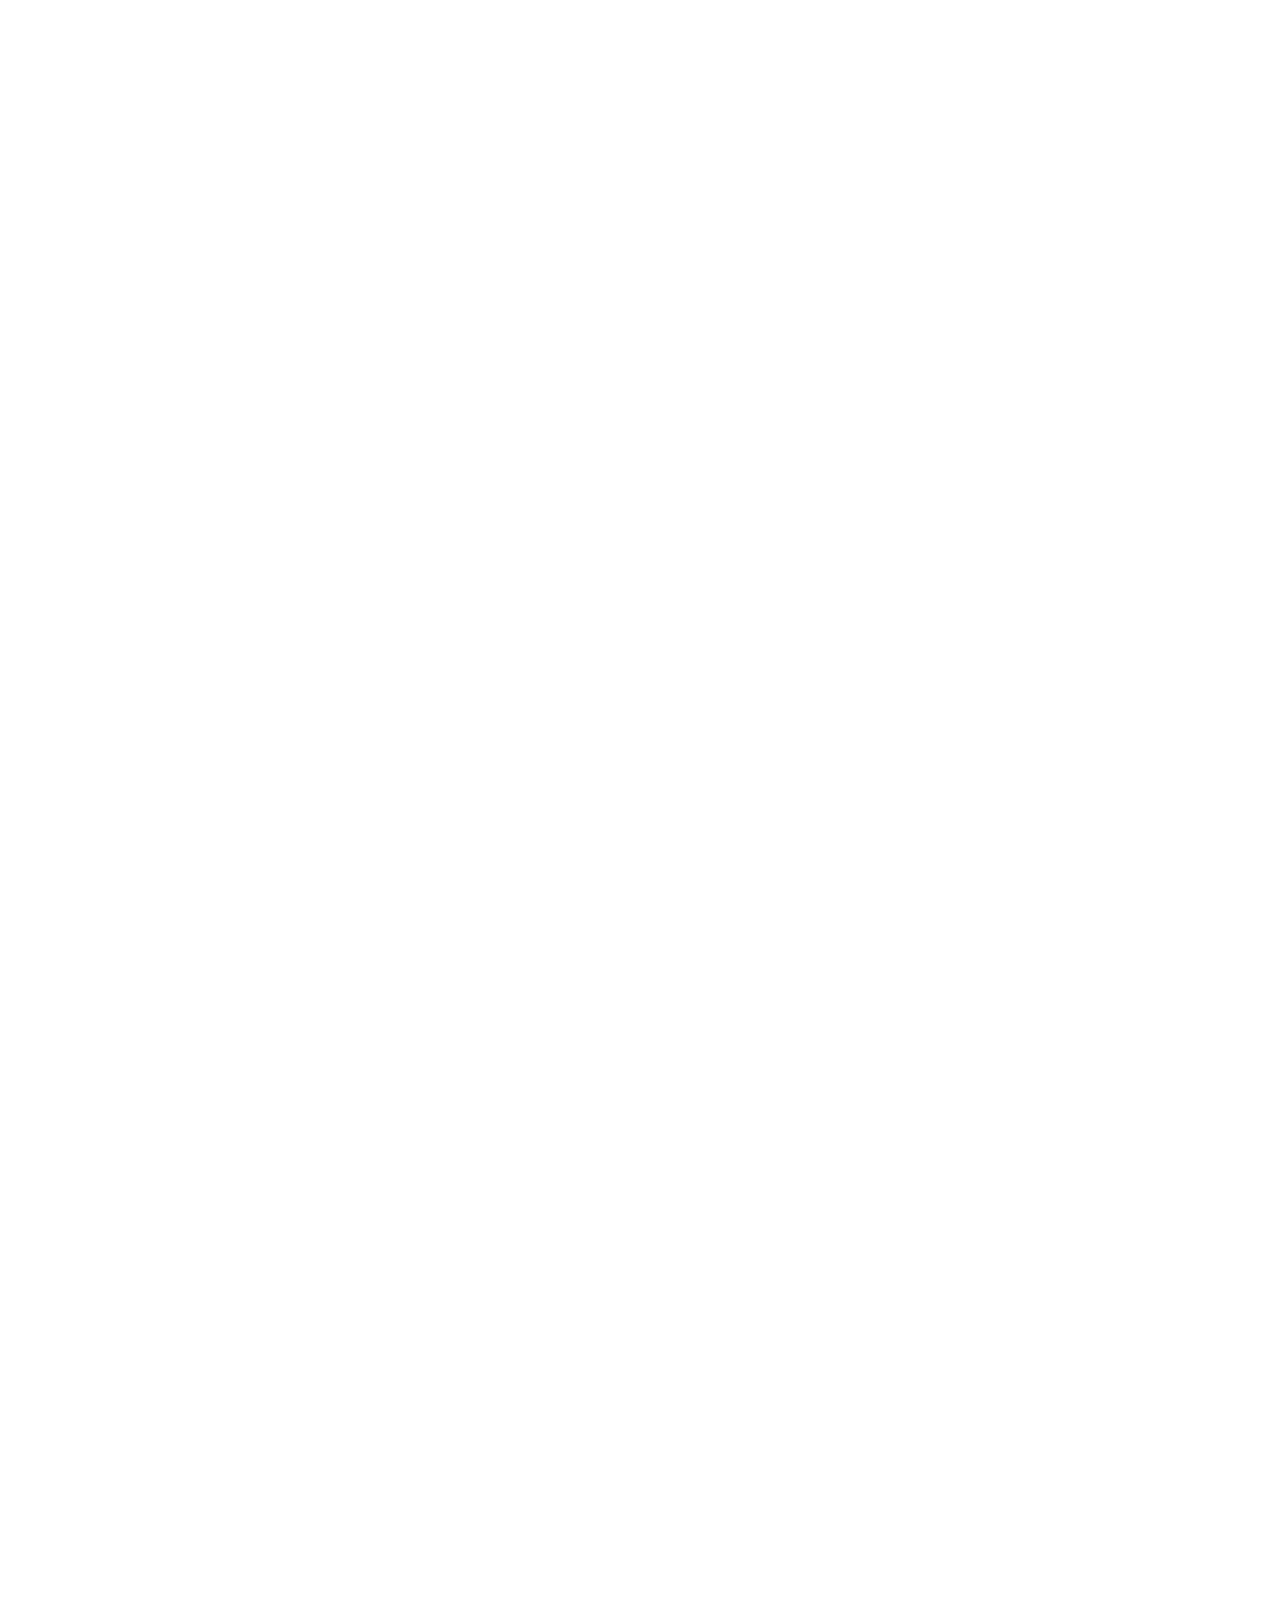
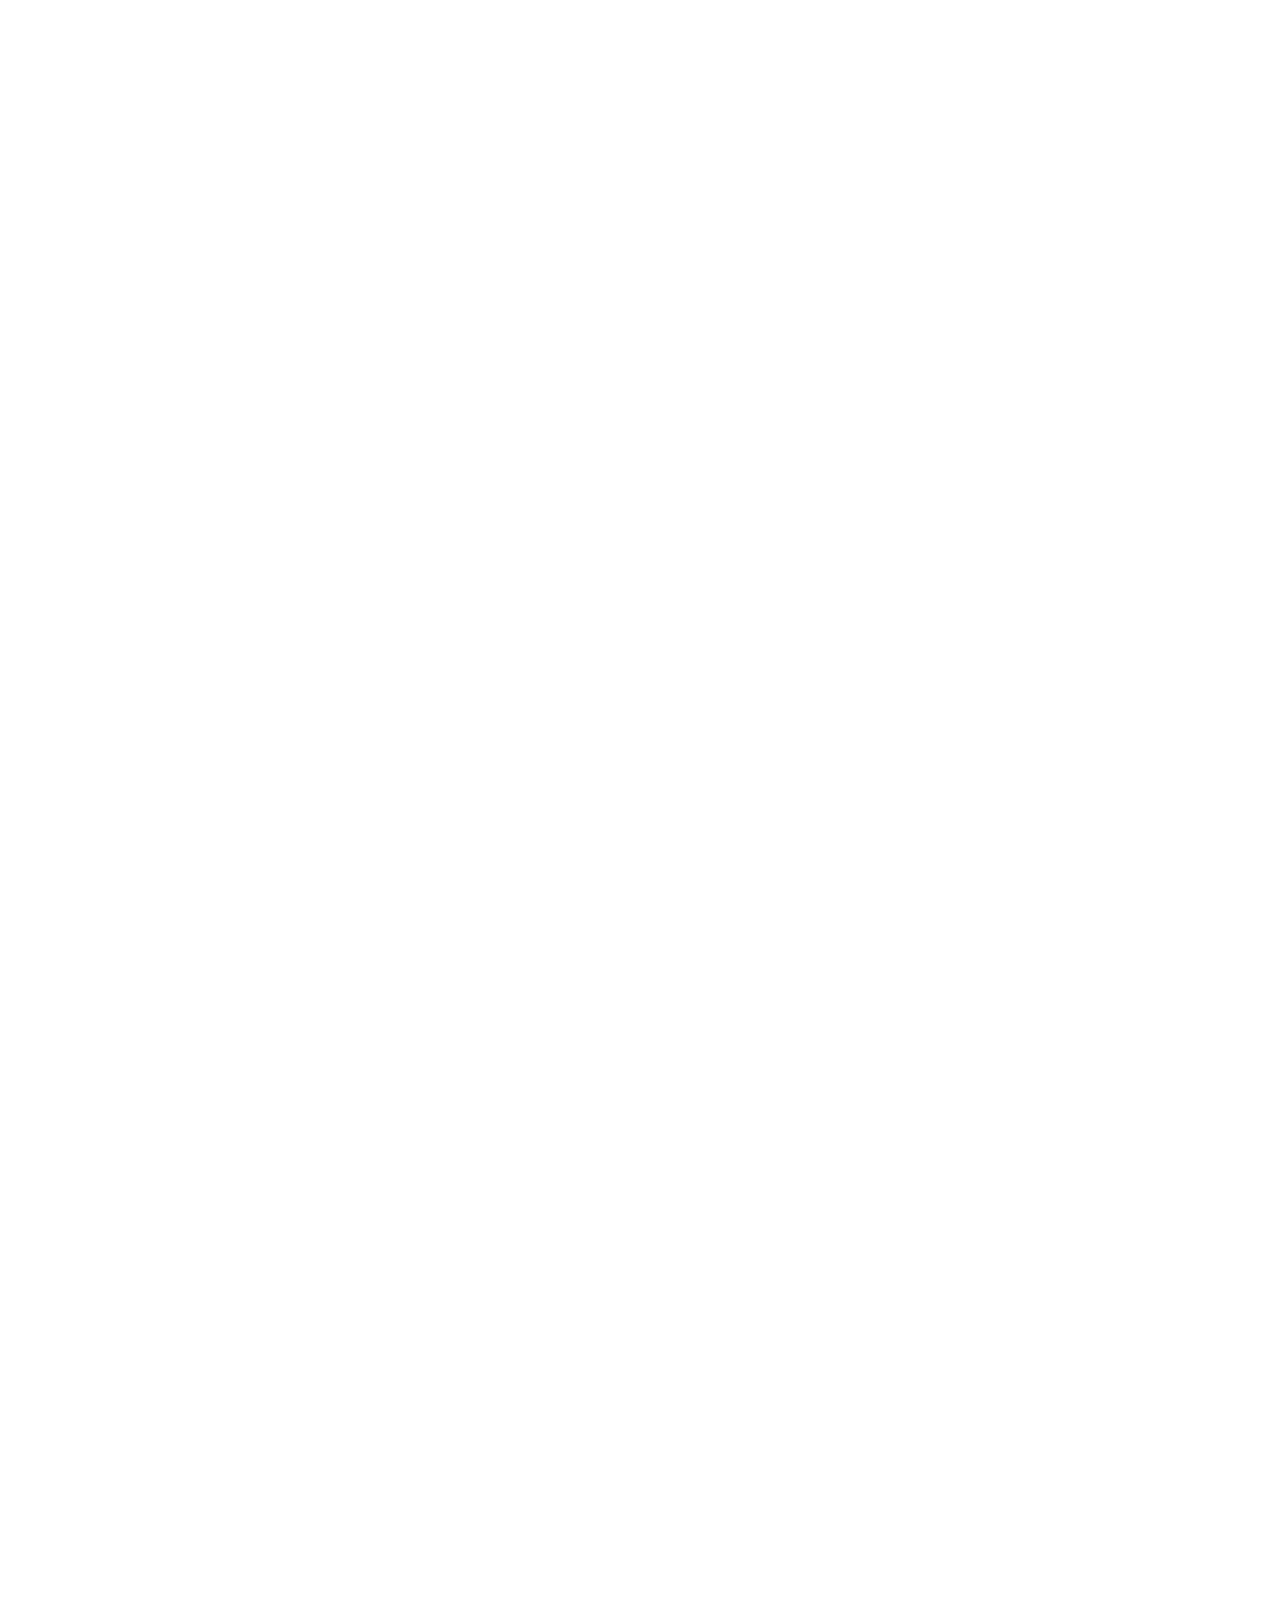
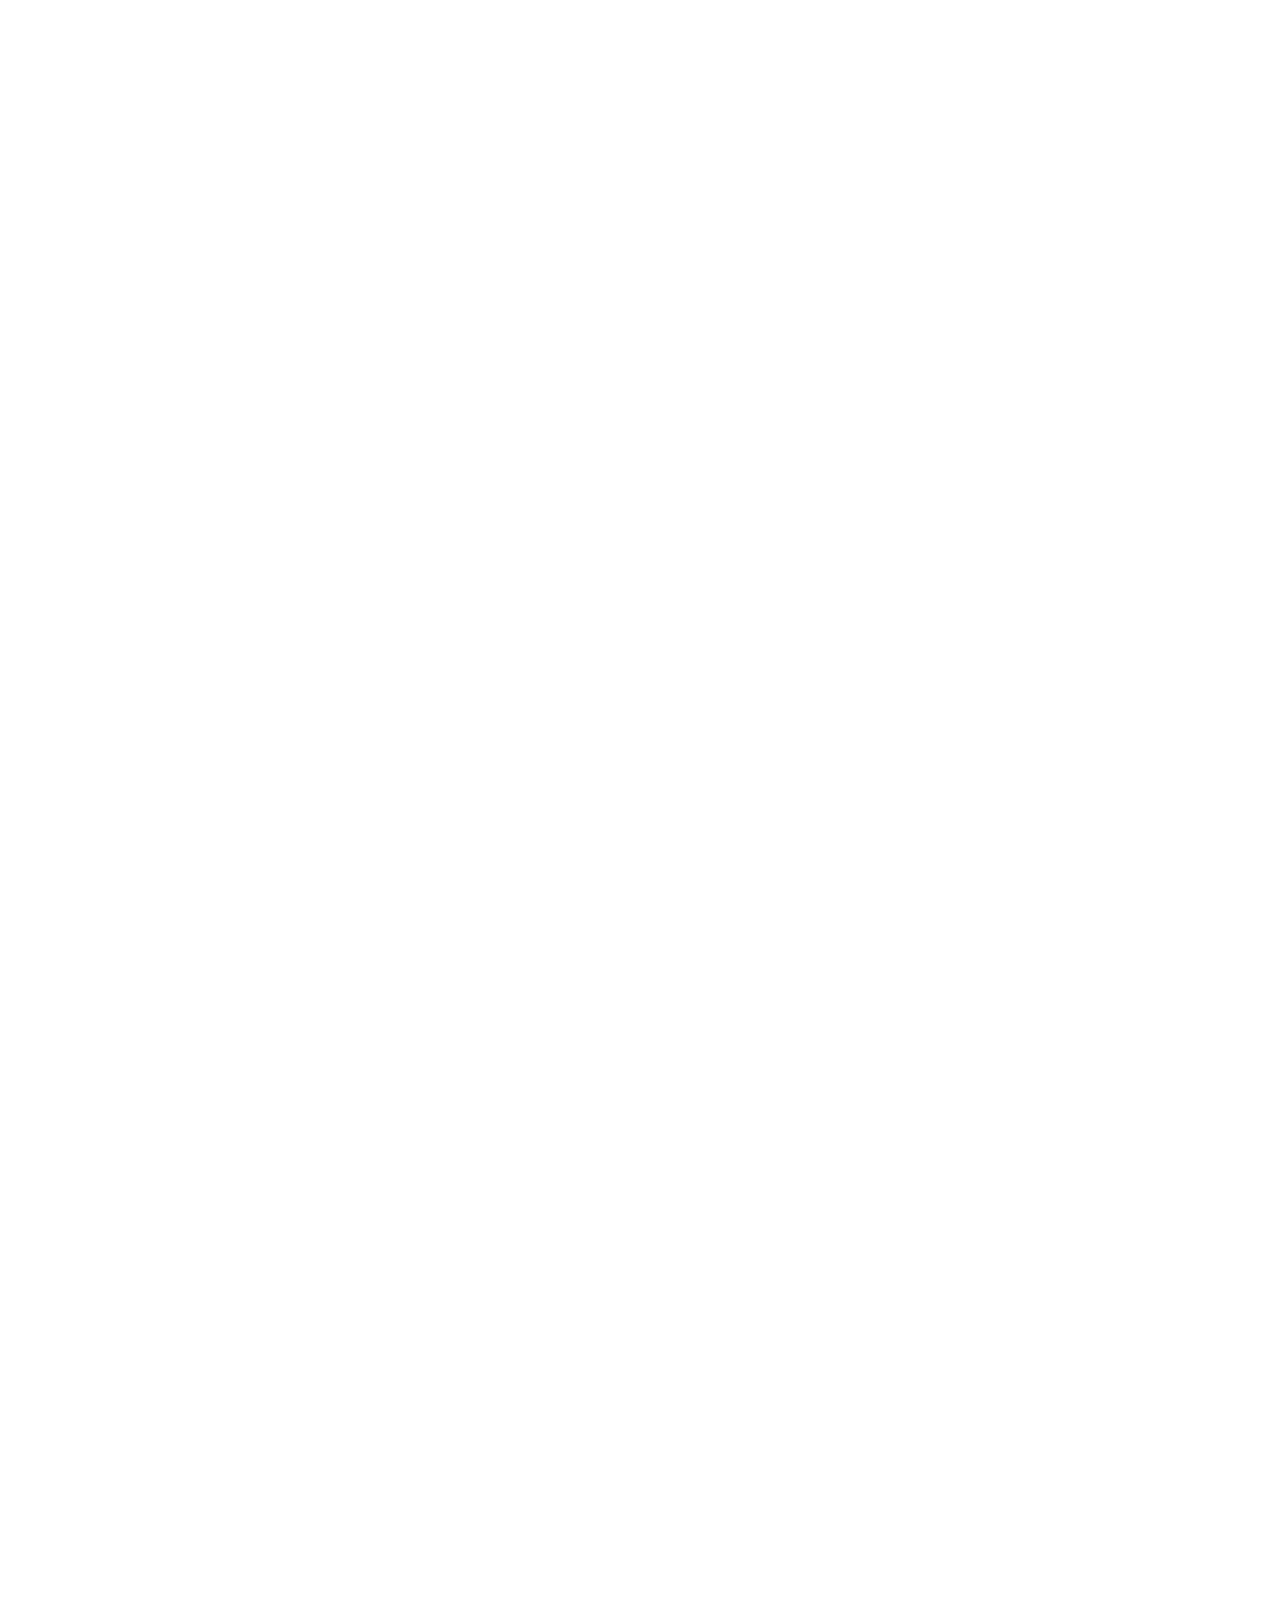
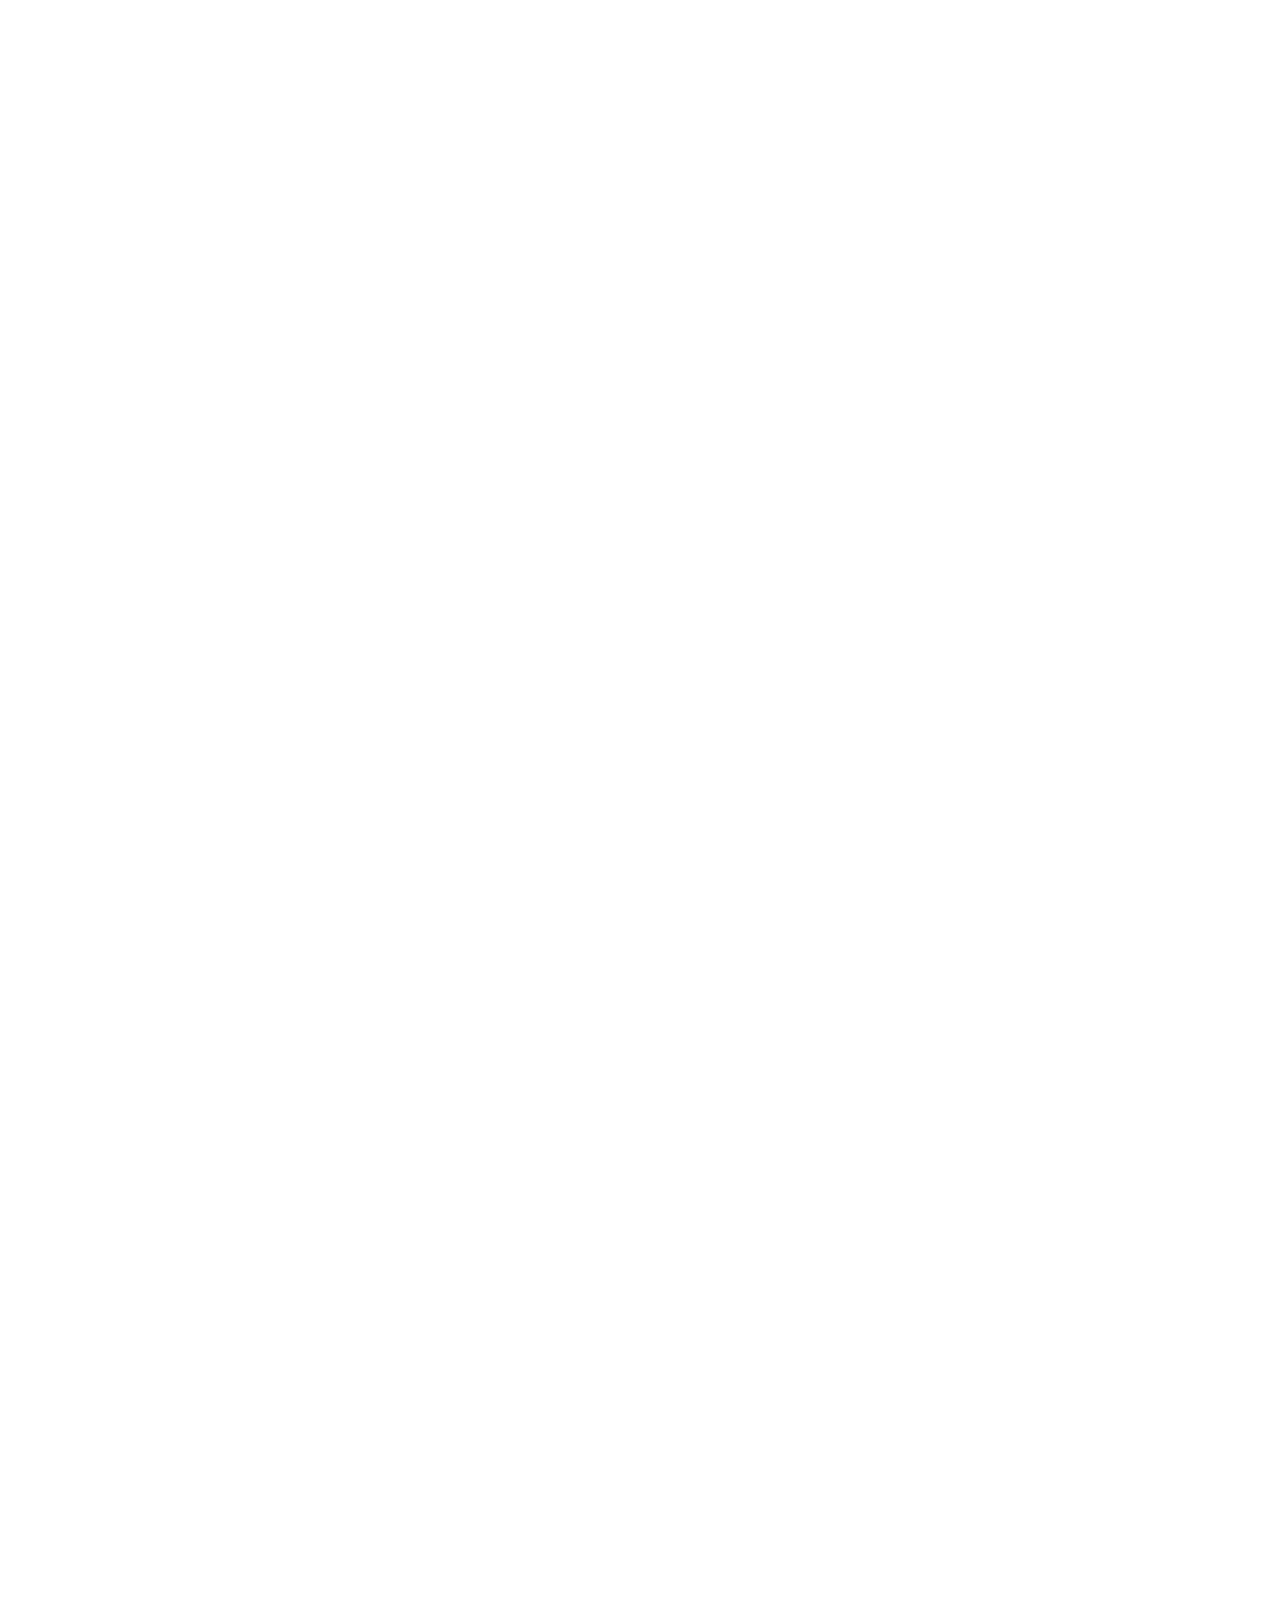
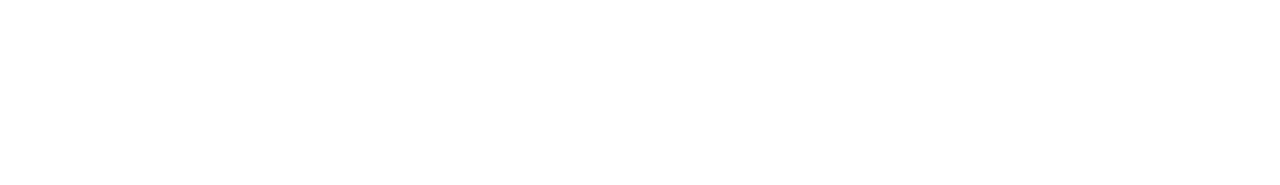
==== commit 09da2055: "new changes" ====
--- a/public/index.html
+++ b/public/index.html
@@ -94,8 +94,7 @@
   <nav class="navbar solid nav-wrapper-light navbar-expand-lg text-uppercase">
     <div class="container">
       <div class="navbar-header">
-        <div class="navbar-brand"><a href="index.html"><img src="#" srcset="style/absolute/logo.svg 1x, style/absolute/logo.svg " alt="" /></a></div>
-        
+        <div class="navbar-brand"><a href="index.html"><img src="#" srcset="style/absolute/logo.svg 1x, style/absolute/logo.svg " alt="" /></a></div>    
         <div class="navbar-hamburger ml-auto d-lg-none d-xl-none"><button class="hamburger animate" data-toggle="collapse" data-target=".navbar-collapse"><span></span></button></div> 
       </div>
       <!-- /.navbar-header -->
@@ -121,10 +120,10 @@
           <div id="carouselExampleSlidesOnly" class="carousel slide" data-ride="carousel">
             <div class="carousel pt-320" >
               <div class="pt-40 mob-40">
-                <div class="mt-100 firstbox">
-                  <p class="sub-heading2"><span >Rewrite the Rules,<br>
-                    Embrace Innovation</span></p>
-                    <p class="contentf" >We are here to revolutionise the fashion apparel industry by building a portfolio of brands that challenge the status quo.
+                <div class="mt-100">
+                  <p class="sub-heading2">Fresh Wave<br>
+                    in Fashion</p>
+                    <p class="contentf" >Get ready for a range of exciting fashion brands that are <br> set to challenge old norms and open up new segments
                     </p>
                 </div>
                 
@@ -139,54 +138,84 @@
     <!-- /.video-wrapper-inner --> 
   </div>
   <!-- /.wrapper -->
-  <div class="wrapper light-wrapper abt" id="about" >
-    <div class="row" id="parent" >
-      <div class="col-lg-12">
-        <div class="bg2d">
-          <h2 class="head1">About Us</h2>
-          <p class="content2">We are building a house of home grown fashion brands based on psychographic led positioning, that operates across a range of large, fast growing and emerging or under-serviced product categories and create value for all stakeholders with a startup mindset.
-          </p>
-        </div>
-      </div> 
-    </div>
-  </div>
- <!-- /.wrapper -->
-  <div class="wrapper light-wrapper" >
-    <div class="row">
-      <div class="col-lg-7 bg1-1" > 
-        <div class="pads"></div>
-      </div>
-      <div class="col-lg-5 centerss" style="padding-left: 0; padding-right: 0;"> 
-        <div class="pads2 ">
-          <p class="content wid1">We are building teams that will live and breathe the ethos of each of our brands while being supported with business infrastructure that drives growth, efficiencies, value creation across the fashion segment.</p>
-          <div class="keepleft margins">
-            <a class="button1" href="#"><b>GET IN TOUCH</b> </a>
-          </div>
-        </div>   
-      </div>
-    </div>
-  </div>
-  <div class="space50 none"></div>
+  <div class="wrapper light-wrapper" id="about" >
+    <div class="bgimg2">
+      <div class="swiper-container-wrapper basic-slider " >
+        <div class="swiper-container text-center" >
+          <!-- /.swiper-slide -->
+          <div class="swiper-wrapper" >
+            <div class="swiper-slide" >
+              <div class="row" id="parent" style="margin-left: 0;">
+                <div class="col-lg-12">
+                  <div class="bg2d">
+                    <p class="we">WE ARE</p>
+                    <h2 class="head1">Absolute <br>
+                      Brands</h2>
+                    <p class="content2">We are building a house of home grown fashion brands based on psychographic led positioning, that operates across a range of large, fast growing and emerging or under-serviced product categories and create value for all stakeholders with a startup mindset.
+                    </p>
+                  </div>
+                </div>
+              </div>
+            </div>
+            <!-- /.swiper-slide -->
+           
+            <!-- /.swiper-slide -->
+            <div class="swiper-slide">
+              <div class="row" id="parent" style="margin-left: 0;">
+                <div class="col-lg-12">
+                  <div class="bg2d">
+                    <p class="we">WE ARE</p>
+                    <h2 class="head1">Absolute <br>
+                      Brands</h2>
+                    <p class="content2">We are building a house of home grown fashion brands based on psychographic led positioning, that operates across a range of large, fast growing and emerging or under-serviced product categories and create value for all stakeholders with a startup mindset.
+                    </p>
+                  </div>
+                </div>
+              </div>
+            </div>
+            <!-- /.swiper-slide -->
+  
+            <!-- /.swiper-slide -->
+            <div class="swiper-slide">
+              <div class="row" id="parent" style="margin-left: 0;">
+                <div class="col-lg-12">
+                  <div class="bg2d">
+                    <p class="we">WE ARE</p>
+                    <h2 class="head1">Absolute <br>
+                      Brands</h2>
+                    <p class="content2">We are building a house of home grown fashion brands based on psychographic led positioning, that operates across a range of large, fast growing and emerging or under-serviced product categories and create value for all stakeholders with a startup mindset.
+                    </p>
+                  </div>
+                </div>
+              </div>
+            </div>
+            <!-- /.swiper-slide -->
+  
+          </div>
+          <!-- /.swiper-wrapper --> 
+        </div>
+        <!-- /.swiper-container -->
+        <div class="swiper-pagination gap-large"></div>
+        <div class="swiper-button-next"></div>
+        <div class="swiper-button-prev"></div>
+      </div>
+    </div>
+   
+    <!-- /.swiper-container-wrapper -->
+  </div>
   <!-- Our Vision -->
-  <div class="wrapper light-wrapper" id="vision" >
+  <div class="wrapper light-wrapper" id="vision" style="background-color: #0066B3;">
     <div class="container inner">
-      <h2 class="foucs-head text-center">Our Vision</h2>
-      <p class="content3 text-center">To have a pan-India presence and <br> 1000+ stores across 4 different brands.</p>
-      <div class="space50 none"></div>
-      <div class="row sd">
-        <div class="col-lg-4 col text-center">
-          <img src="style/absolute/1.png" alt="">
-        </div>
-        <!--/column 1-->
-        <div class="col-lg-4 col text-center"> 
-          <img src="style/absolute/2.png" alt="">
-        </div>
-        <!--/column 2-->
-        <div class="col-lg-4 col text-center"> 
-          <img src="style/absolute/3.png" alt="">
-        </div>
-        <!--/column 3-->
-      </div>
+      <div class="padss">
+        <h2 class="foucs-head text-center">Our Vision</h2>
+        <div class="space120 none"></div>
+        <div class="row sd">
+          <div class="col-lg-12 col text-center">
+            <img src="style/absolute/iconss.svg" alt="">
+          </div>
+        </div>
+      </div>
+      
       <div class="row mob">
         <div class="col-lg-4 col text-center">
           <img src="style/absolute/icons.PNG" alt="">
@@ -198,6 +227,23 @@
   </div>
   <div class="space100 none"></div>
  <!-- /.wrapper 1-->
+ <!-- /.wrapper -->
+ <!-- <div class="wrapper light-wrapper" >
+  <div class="row">
+    <div class="col-lg-7 bg1-1" > 
+      <div class="pads"></div>
+    </div>
+    <div class="col-lg-5 centerss" style="padding-left: 0; padding-right: 0;"> 
+      <div class="pads2 ">
+        <p class="content wid1">We are building teams that will live and breathe the ethos of each of our brands while being supported with business infrastructure that drives growth, efficiencies, value creation across the fashion segment.</p>
+        <div class="keepleft margins">
+          <a class="button1" href="#"><b>GET IN TOUCH</b> </a>
+        </div>
+      </div>   
+    </div>
+  </div>
+</div> -->
+<!-- wrapper -->
  <div class="wrapper light-wrapper desk" >
   <div class="swiper-container-wrapper basic-slider" >
     <div class="swiper-container text-center" >
@@ -294,6 +340,39 @@
     </div>
   </div>
   <!-- /.swiper-container-wrapper -->
+  <div class="space100"></div>
+</div>
+
+<div class="wrapper light-wrapper desk" >
+  <div class="swiper-container-wrapper basic-slider" >
+    <div class="swiper-container text-center" >
+      <!-- /.swiper-slide -->
+      <div class="swiper-wrapper" >
+        <div class="swiper-slide" >
+          <div class="row" id="parent" style="margin-left: 0;">
+            <div class="col-lg-6">
+              <img src="style/absolute/q.png" alt="">
+            </div>
+            <div class="col-lg-6 " style="background-color: white; padding: 5% 10%;">
+              <div class="carousel-item active" >
+                <div class="item-slide" >
+                  <h5 class="lg-text2">02</h5>
+                  <h1 class="nhead mt-20">Wear sustainability on our sleeve</h1>
+                  <p class="content3 black mt-20" >We understand that this is not <br> just a category of apparels, it's <br> an essential ingredient.</p>
+                  <div class="text-left">
+                    <img class="mt-60" src="style/absolute/dots.svg" alt="">
+                  </div>
+                </div>
+              </div>
+            </div>
+          </div>
+        </div>
+        <!-- /.swiper-slide -->
+      </div>
+      <!-- /.swiper-wrapper --> 
+    </div>
+  </div>
+  <!-- /.swiper-container-wrapper -->
 </div>
 
 <div class="mob" id="parent" >
@@ -306,126 +385,32 @@
 
 <div class="space120"></div>
 <!-- /.wrapper -->
-  <div class="wrapper gray-wrapper" id="team" style="background-color:#0066B3; padding-bottom: 60px;overflow: hidden;">
-    <div class="container pt-90">
-      <h2 class="foucs-head2 text-left">Leadership Team</h2>
-    </div>
-    <div class="container pt-20 wid2">
-      <div class="space50 none"></div>
-      <div class="row sd">
-        <div class="col-md-4">
-          <!-- <div class="contain">
-            <img src="style/absolute/Absolute-Webpage/Mask group-1.png" alt="Avatar" class="imageo">
-            <div class="inline" style="display: flex;justify-content: flex-end">
-              <div class="imageo">
-                <p class="text6" style="margin-bottom: 5px;">Mathew D’Souza </p>
-                <p class="text7">FOUNDER | DIRECTOR</p>
-              </div>
-              <div>
-                <img src="style/cap-ventures/li.svg" alt="">
-              </div>
-            </div>
-            
-          </div>           -->
-        </div>
-        
-        <!--/column -->
-        <div class="col-md-4">
-          <div class="contain2">
-            <img src="style/absolute/Picture1.png" alt="Avatar" class="imageo">
-            <div class="inline" style="display: flex;justify-content: flex-end">
-              <div class="imageo" style="text-align: center;">
-                <p class="text6" style="margin-bottom: 5px;">Vishnu Prasad</p>
-                <p class="text7">CEO</p>
-              </div>
-              <div>
-                <img src="style/cap-ventures/li.svg" alt="">
-              </div>
-            </div>
-            <div class="overlays2" style="z-index: 10;">
-              <div class="">
-                <!-- <h5 class="text1">Vipul Parekh</h5>
-                <div class="text2 text-uppercase">CO-FOUNDER AT BIG BASKET</div>
-                <div class="">
-                    <div class="text3 text-uppercase">BACKGROUND</div>
-                    <p class="text4">IIM Bangalore | Angel Investor </p>
-                </div>
-                <hr class="linebl" /> -->
-                <p class="mb-0 text5" style="font-size: 13px;">With over three decades of sales and retail experience, Vishnu joined the Future Group in
-                  2001 and amassed a remarkable 22-year tenure. Before this he was part of the core team at
-                  Aravind who brought denim to India. While providing adept leadership at Future group, he
-                  played a pivotal role in setting up Big Bazaar stores in South India before moving on to
-                  conceptualize the Central and Fashion Brands, which was a first of its kind, one-stop shop
-                  for eating and shopping.
-                  Venturing into an entrepreneurial role, Vishnu has now assumed the position of CEO at
-                  Absolute Brands and Retail, with the ambitious aim of reshaping the landscape of the
-                  fashion industry.</p>
-                <div class="inline">
-                  <p style="padding-right: 30px;"><a href="https://www.linkedin.com/in/vipulparekh/"><img src="style/cap-ventures/linkedin.svg" alt=""></a></p>
-                  <p style="padding-right: 30px;"><a href="https://www.linkedin.com/in/vipulparekh/"><img src="style/cap-ventures/email2.svg" alt=""></a></p>
-                 <!-- <p><a href=""><img src="style/cap-ventures/instagram2.svg" alt=""></a></p> -->
-                </div>
-              </div>
-            </div>
-          </div>          
-        </div>
-        <!--/column -->
-        <div class="col-md-4">
-          <!-- <div class="contain">
-            <img src="style/absolute/Absolute-Webpage/Mask group-2.png" alt="Avatar" class="imageo">
-            <div class="inline" style="display: flex;justify-content: flex-end">
-              <div class="imageo">
-                <p class="text6" style="margin-bottom: 5px;">Srihari VU </p>
-                <p class="text7">CO-FOUNDER  |  PARTNER</p>
-              </div>
-              <div>
-                <img src="style/cap-ventures/li.svg" alt="">
-              </div>
-            </div>
-             
-          </div>           -->
-        </div>
-        <!--/column -->
-      </div>
-      <!--/.row --> 
-      <div class="row smob">
-        <div class="swiper-container-wrapper image-grid swiper-col3-20" data-aos="fade">
-          <div class="swiper-container text-center">
-            <div class="swiper-wrapper">
-              <div class="swiper-slide" style="margin-right: 0;">
-                <img src="style/absolute/Absolute-Webpage/Mask group.png" alt=""> 
-                <div class="imageo pt-20">
-                  <p class="text6" style="margin-bottom: 5px;">B M Chatterjee</p>
-                  <p class="text7">FOUNDER | DIRECTOR</p>
-                </div> 
-              </div>
-              <!--/.swiper-slide -->
-              <div class="swiper-slide" style="margin-right: 0;">
-                <img src="style/absolute/Absolute-Webpage/Mask group-1.png" alt="">
-                <div class="imageo pt-20">
-                  <p class="text6" style="margin-bottom: 5px;">Mathew D’Souza </p>
-                  <p class="text7">FOUNDER | DIRECTOR</p>
-                </div>  
-              </div>
-              <!--/.swiper-slide --> 
-              <div class="swiper-slide" style="margin-right: 0;">
-                <img src="style/absolute/Absolute-Webpage/Mask group-2.png" alt=""> 
-                <div class="imageo pt-20">
-                  <p class="text6" style="margin-bottom: 5px;">Srihari VU </p>
-                  <p class="text7">CO-FOUNDER  |  PARTNER</p>
-                </div> 
-              </div>
-              <!--/.swiper-slide -->  
-            </div>
-            <!-- /.swiper-wrapper --> 
-          </div>
-          <!-- .swiper-container -->
-          <div class="swiper-pagination gap-large"></div>
-        </div>
-
-      </div>
-    </div>
-    <!-- /.container --> 
+  <div class="wrapper gray-wrapper" id="team" style="background-color:#0066B3; overflow: hidden;">
+    <div class="container inner">
+      <div class="padss">
+        <h2 class="foucs-head text-center">Leadership Team</h2>
+        <div class="space120 none"></div>
+        <div class="row">
+          <div class="row">
+            <div class="col-lg-6" style="text-align: right;">
+              <img src="style/absolute/Picture1.png" alt="" width="250"> 
+            </div>
+            <!-- /column -->
+            <div class="space60 d-lg-none"></div>
+            <aside class="col-lg-6 sidebar">
+              <h1 class="post-title1">B M Chatterjee</h1>
+              <div><span class="tag">CEO</span></div>
+              <img src="style/absolute/linee.svg" alt="">
+              <!-- /.meta -->
+              <p class="para2">With over three decades of sales and retail experience, Vishnu joined the Future Group in 2001 and amassed a remarkable 22-year tenure. Before this he was part of the core team at Aravind who brought denim to India. While providing adept leadership at Future group, he played a pivotal role in setting up Big Bazaar stores in South India before moving on to conceptualise the Central and Fashion Brands, which was a first of its kind,
+              </p>
+          </div>
+        </div>
+      </div>
+      
+      
+    </div>
+   
   </div>
   <!-- /.wrapper -->
   <div class="wrapper light-wrapper" >
@@ -578,27 +563,7 @@
     <!-- /.wrapper -->
     <div class="space70 none"></div>
     <!-- /.wrapper 2-->
-  <div class="wrapper image-wrapper bg-image sd" data-image-src="style/absolute/rectangle1.jpg" >
-    <div class="container pt-120">
-      <div class="row " >
-        <div class="white-box2">
-          <ul class="social social-mute social-s">
-            <li style="margin-top: 0px;"><img src="style/absolute/joy-logo.svg" alt=""></li>
-            <li><div class="navbar-divider"></div></li>
-            <li>www.joyunlimited.in</li>
-            <li><div class="navbar-divider"></div></li>
-            <li>Bangalore</li>
-          </ul>
-        <div class="space90 none"></div>
-      <div class="space90 none"></div>
-        <div>
-          <h5 class="lg-text2">Joy Unlimited</h5>
-          <p class="content black">A clothing brand for the happiest, most <br>fulfilled version of you.</p>
-        </div>
-      </div>
-    </div> 
-    </div>
-  </div> 
+  
 <!-- /.wrapper mob-->
 <div class="mob" >
   <div style="background-image: url(style/absolute/Rectanglem.png); background-position: center; background-size: cover;">
--- a/public/style.css
+++ b/public/style.css
@@ -67,14 +67,28 @@
     padding: 0;
     overflow-x: hidden;
 }
+.we{
+    font-family: Montserrat;
+font-size: 24px;
+font-weight: 700;
+line-height: 65px;
+letter-spacing: 0em;
+text-align: center;
+color: #0066B3;
+}
 .wid2{
     width: 60%;
 }
 .bgimg1{
     background-image: url(style/absolute/bg1.jpg); background-repeat: no-repeat; background-size: cover; background-position:top center ;
+    
+}
+.bgimg2{
+    background-image: url(style/absolute/Vector.png); background-repeat: no-repeat; background-size: cover; background-position:top center ;
+    padding-bottom: 170px;
 }
 .abt{
-    background:url(style/absolute/bg2.jpg); background-position: center; background-size: cover; height: 90vh;
+    background:url(style/absolute/bg2.jpg); background-position: center; background-size: cover; height: 100vh;
 }
 .wid1{
     width:455px
@@ -88,7 +102,7 @@
 .bg2d{
     display: flex;
   flex-direction: column;
-  padding-top: 30vh;
+  padding-top: 20vh;
   justify-content: center;
   align-items: center;
 }
@@ -97,11 +111,12 @@
 }
 .head1{
     font-family: Montserrat;
-font-size: 50px;
-font-weight: 600;
-line-height: 65px;
-letter-spacing: 0em;
-text-align: center;}
+    font-size: 60px;
+    font-weight: 900;
+    line-height: 58px;
+    letter-spacing: 0em;
+    text-align: center;
+}
 .nhead{
     font-family: Montserrat;
 font-size: 48px;
@@ -138,14 +153,16 @@
 }
 .sub-heading2{
     font-family: Montserrat;
-font-size: 60px;
-font-weight: 600;
-line-height: 65px;
+font-size: 128px;
+font-weight: 900;
+line-height: 120px;
 letter-spacing: 0em;
-text-align: center;
-color: white !important;
 text-align: left;
-}
+letter-spacing: 0em;
+color: #0066B3 !important;
+
+}
+
 .sm-text2{
     font-family: Montserrat;
 font-size: 16px;
@@ -186,12 +203,35 @@
 }
 .foucs-head{
     font-family: Montserrat;
-font-size: 50px;
-font-weight: 600;
-line-height: 65px;
+font-size: 128px;
+font-weight: 900;
+line-height: 125px;
 letter-spacing: 0em;
 text-align: center;
-color: #333;
+color:#FFFFFF;
+
+}
+.post-title1{
+    font-family: Montserrat;
+font-size: 42px;
+font-weight: 700;
+line-height: 51px;
+letter-spacing: 0em;
+text-align: left;
+color: #FFFFFF;
+}
+.tag{
+    font-family: Montserrat;
+font-size: 30px;
+font-weight: 300;
+line-height: 37px;
+letter-spacing: 0em;
+text-align: left;
+color: #FFFFFF !important;
+}
+
+.padss{
+    padding: 70px 0px;
 }
 .foucs-head2{
     font-family: Montserrat;
@@ -200,7 +240,16 @@
     line-height: 61px;
     letter-spacing: 0em;
     text-align: center !important;
-color: #fff;    
+    color: #fff;    
+}
+.para2{
+    font-family: Montserrat;
+font-size: 18px;
+font-weight: 400;
+line-height: 30px;
+letter-spacing: 0em;
+text-align: left;
+color: #FFFFFF;
 }
 .content3{
     font-family: Montserrat;
@@ -327,13 +376,13 @@
 }
 .contentf{
     font-family: Montserrat;
-font-size: 20px;
+font-size: 26px;
 font-weight: 300;
-line-height: 30px;
+line-height: 34px;
 letter-spacing: 0em;
 text-align: left;
-color: white;
-width: 526px;
+color: #333333 !important;
+/* width: 526px; */
 }
 .black{
     color: #4D4D4D !important;
@@ -2332,16 +2381,16 @@
     bottom: -20px;
 }
 .swiper-container-wrapper .swiper-pagination.gap-large {
-    bottom: -40px;
+    bottom: -80px;
 }
 .swiper-container-wrapper .swiper-pagination .swiper-pagination-bullet {
-    margin: 0 5px;
+    margin: 10px 5px;
     opacity: 1;
     -webkit-transition: background 200ms ease-in;
     -o-transition: background 200ms ease-in;
     transition: background 200ms ease-in;
-    height: 9px;
-    width: 9px;
+    height: 19px;
+    width: 19px;
     border-radius: 50%;
     -webkit-box-sizing: border-box;
     box-sizing: border-box;
@@ -2357,7 +2406,7 @@
     position: absolute;
     top: 50%;
     background: none !important;
-    color: rgba(255, 255, 255, 0.8);
+    color: #0066B3;
     margin-top: -15px;
     font-weight: normal;
     width: auto;
@@ -2371,13 +2420,13 @@
 .swiper-button-next.swiper-button-disabled,
 .swiper-button-prev.swiper-button-disabled:hover,
 .swiper-button-next.swiper-button-disabled:hover {
-    color: rgba(255, 255, 255, 0.3) !important;
+    color: #0066B3 !important;
     opacity: 1;
     pointer-events: auto !important;
 }
 .swiper-button-prev:hover,
 .swiper-button-next:hover {
-    color: rgba(255, 255, 255, 1);
+    color: #0066B3 !important;
 }
 .swiper-button-prev {
     left: 20px;
@@ -5355,7 +5404,7 @@
 .inverse-text .page-navi:not(.bg) a,
 .inverse-text .nav-tabs .nav-link:not(.active),
 .inverse-text .cbp-filter-item:not(.cbp-filter-item-active) {
-    color: #FFF !important;
+    color: #FFF ;
 }
 .inverse-text .pagination:not(.bg) ul>li>a:hover,
 .inverse-text .page-navi:not(.bg) a:hover,
--- a/public/style/css/color/forest.css
+++ b/public/style/css/color/forest.css
@@ -67,7 +67,8 @@
 }
 .swiper-container-wrapper .swiper-pagination .swiper-pagination-bullet:hover,
 .swiper-container-wrapper .swiper-pagination .swiper-pagination-bullet.swiper-pagination-bullet-active {
-    background: #4D4D4D
+    background: #0066B3;
+
 }
 .post-title a:hover,
 .more:hover,
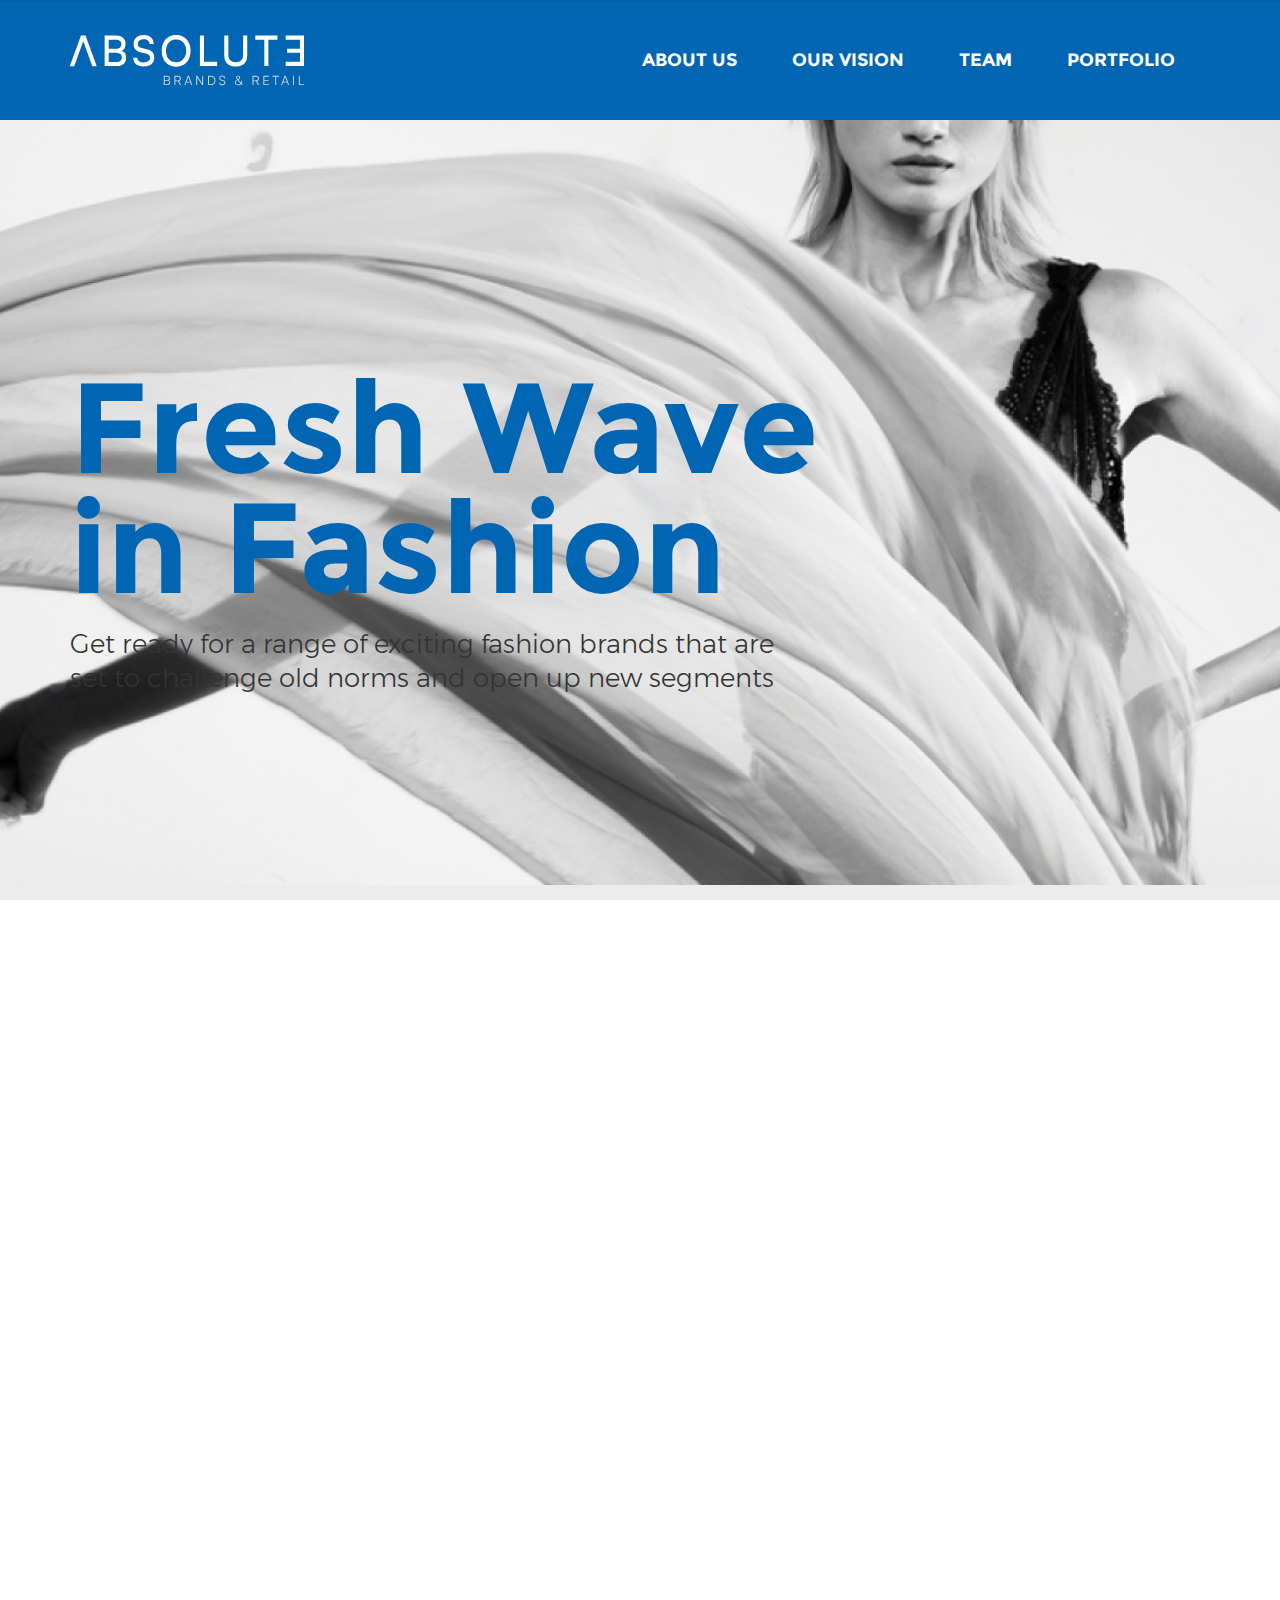
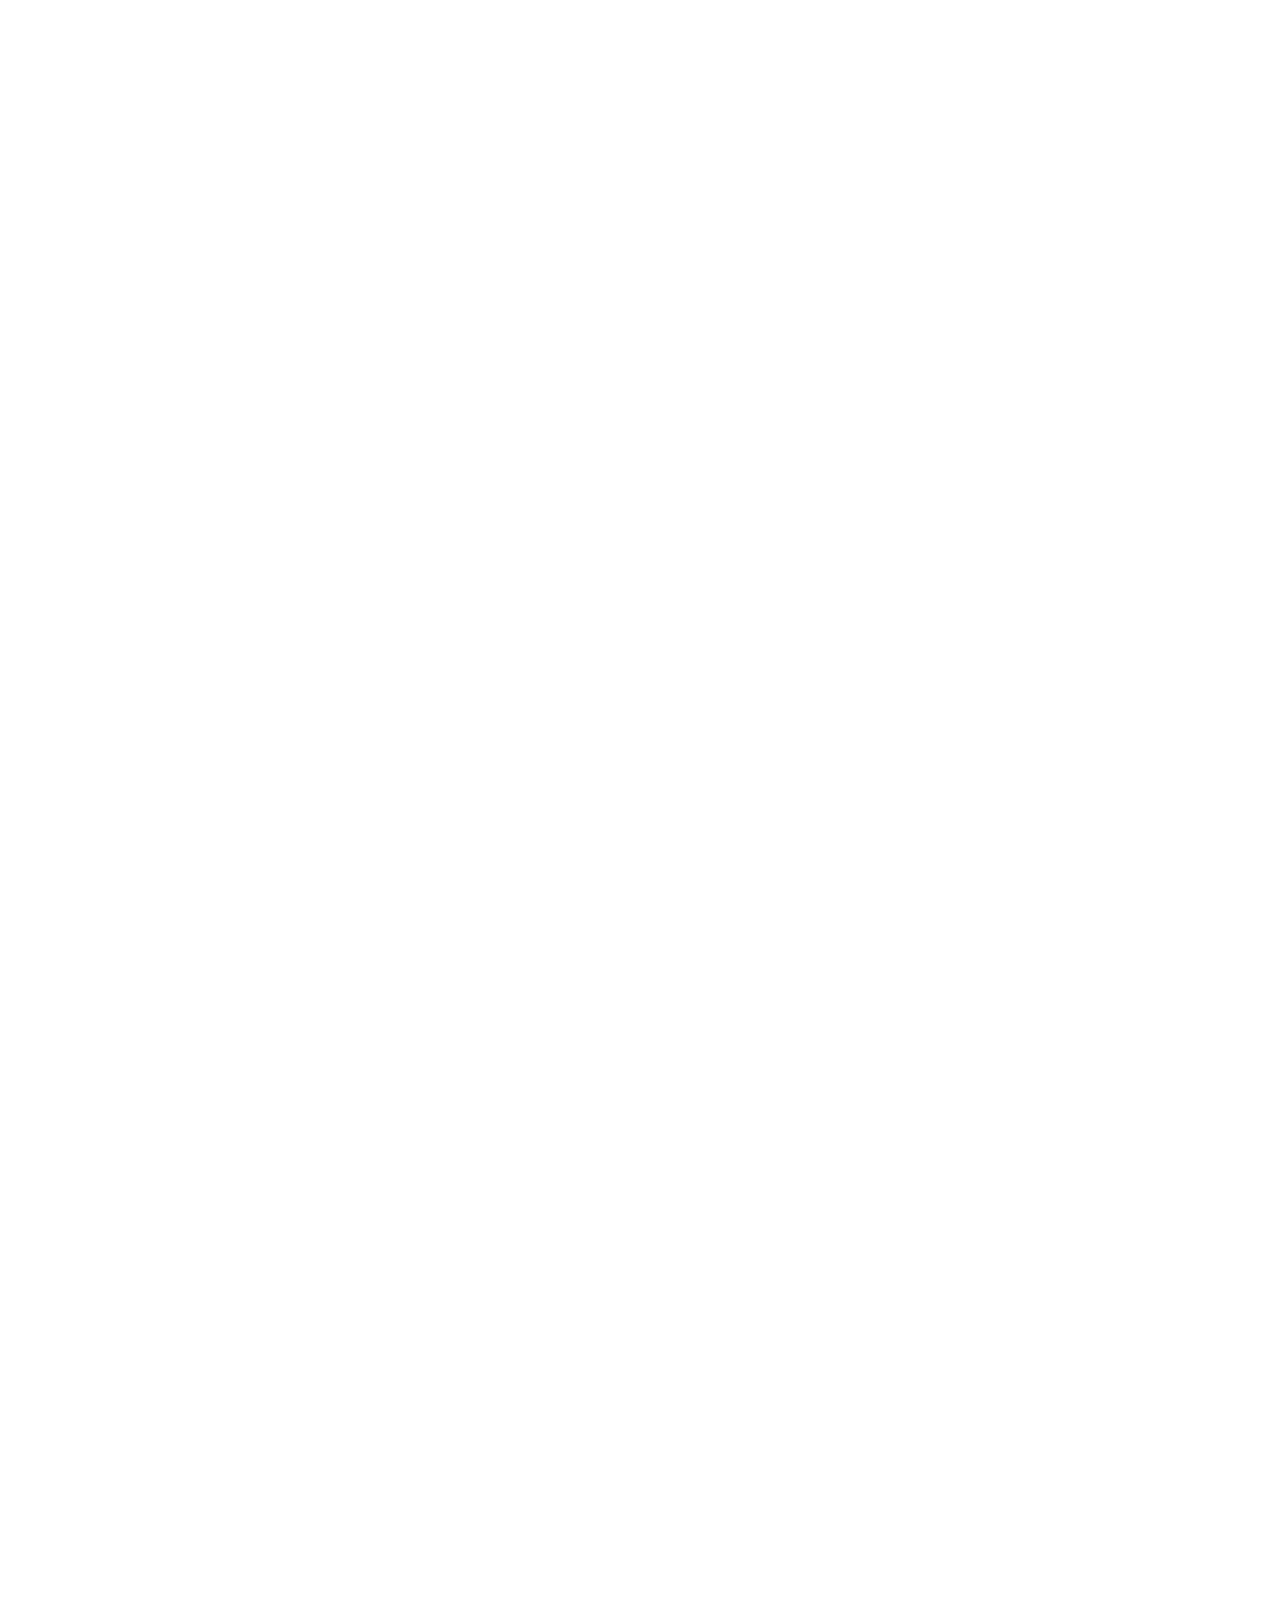
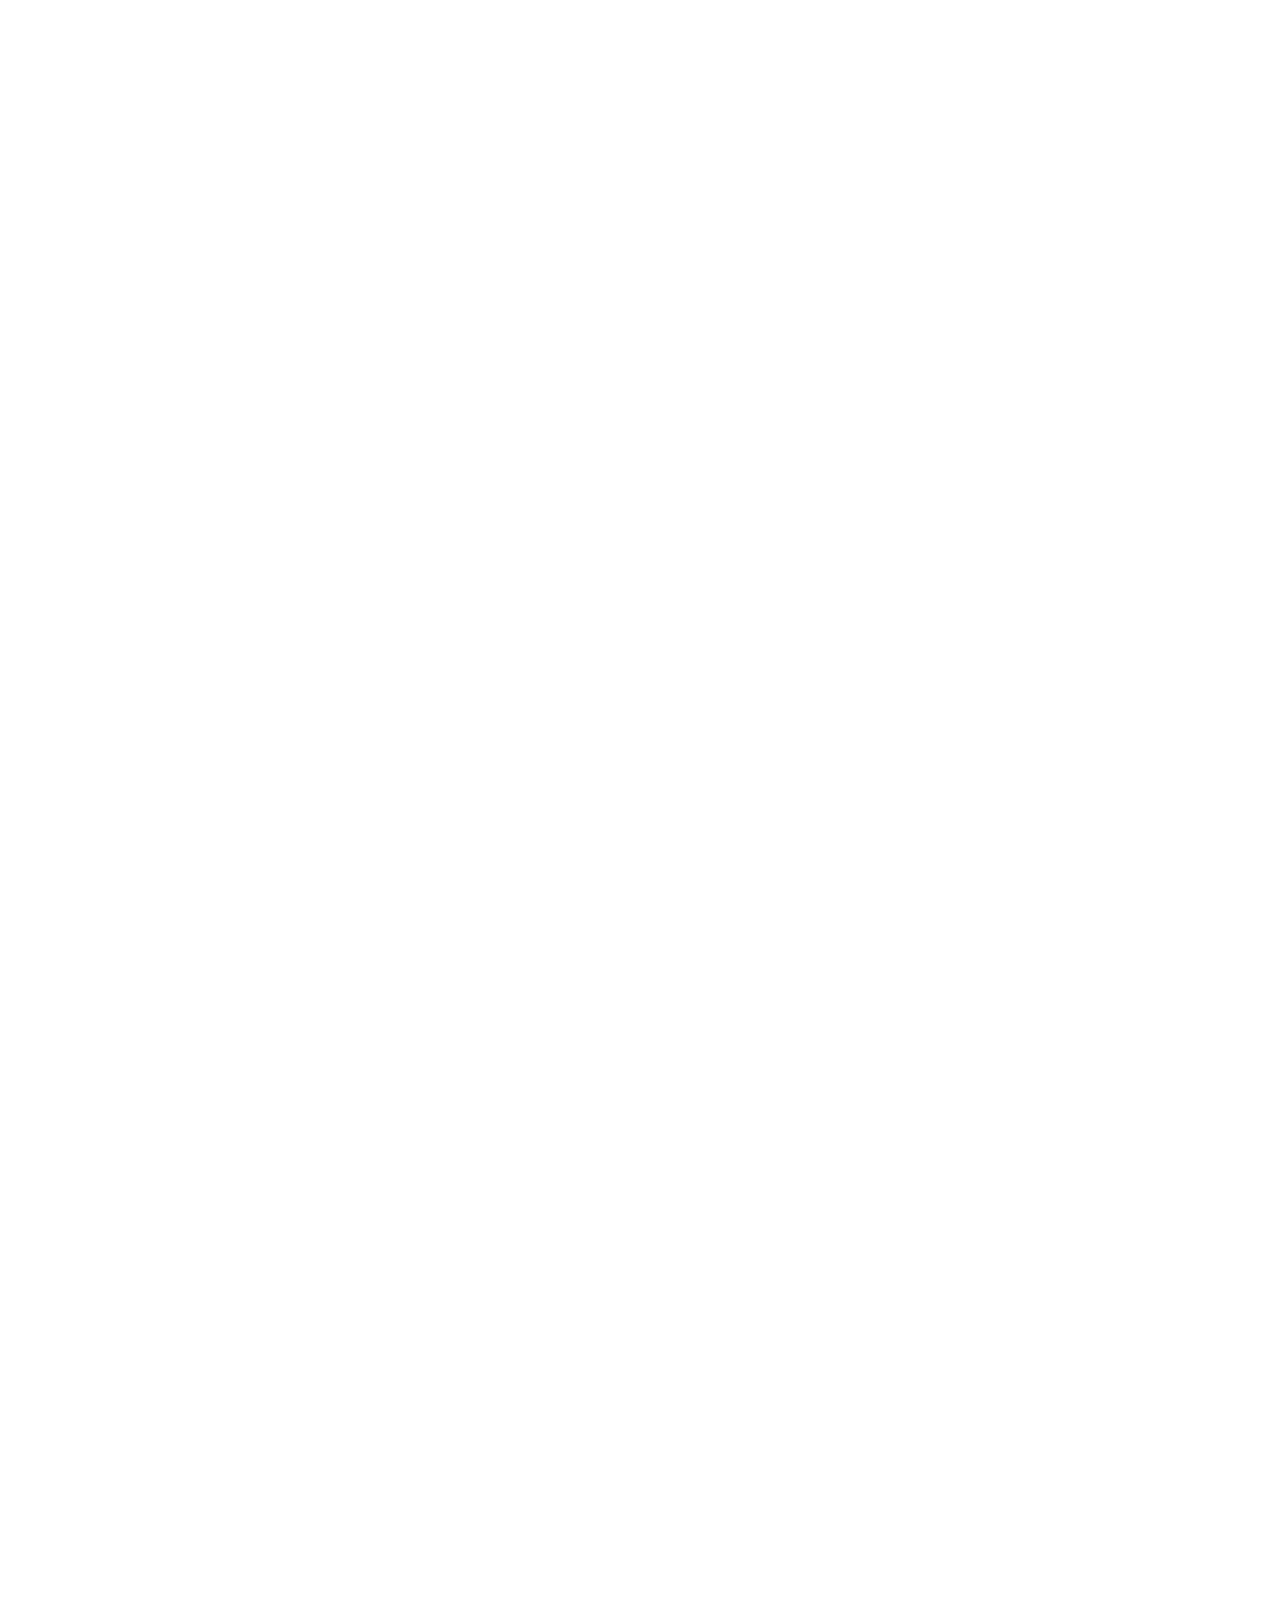
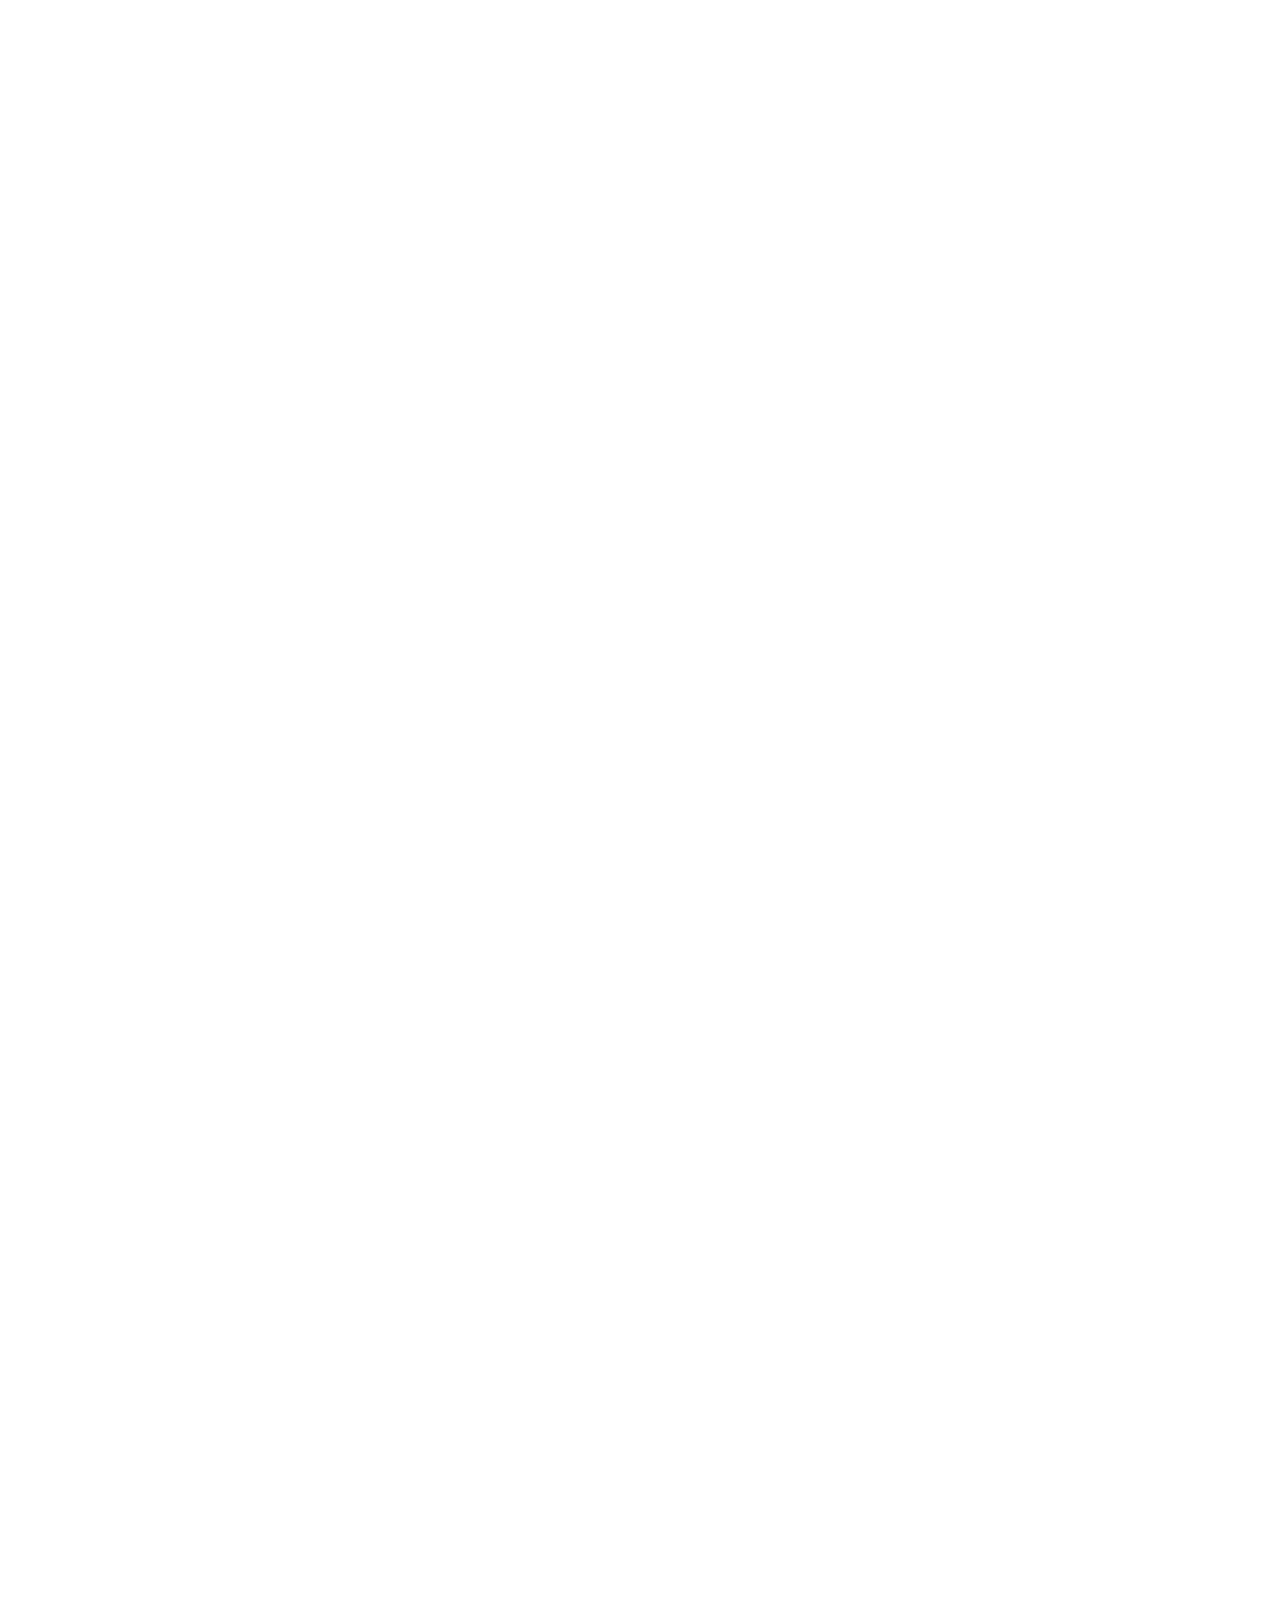
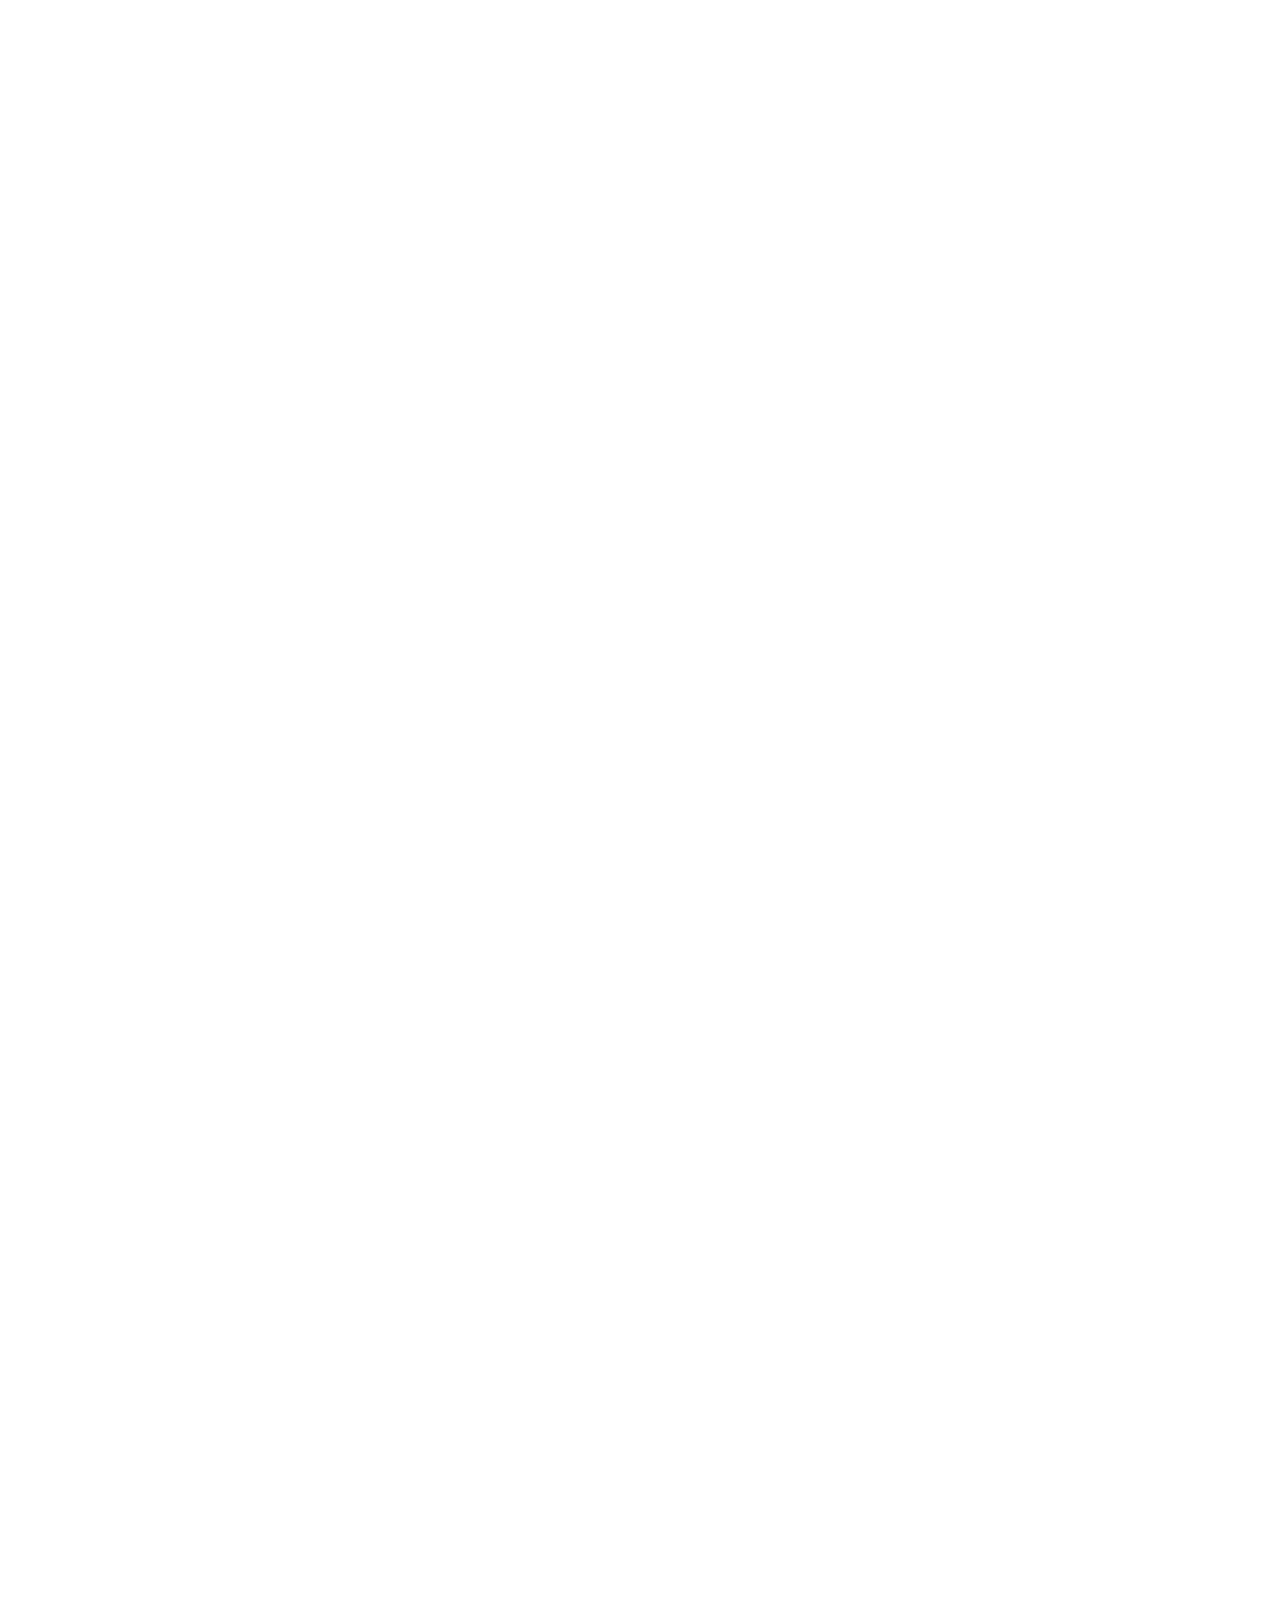
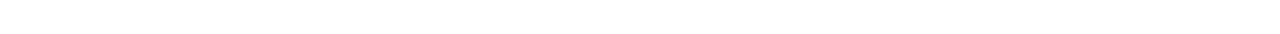
==== commit 1647dd27: "latest commit" ====
--- a/public/index.html
+++ b/public/index.html
@@ -119,11 +119,11 @@
         <div class="container text-center">
           <div id="carouselExampleSlidesOnly" class="carousel slide" data-ride="carousel">
             <div class="carousel pt-320" >
-              <div class="pt-40 mob-40">
+              <div class="pt-40">
                 <div class="mt-100">
                   <p class="sub-heading2">Fresh Wave<br>
                     in Fashion</p>
-                    <p class="contentf" >Get ready for a range of exciting fashion brands that are <br> set to challenge old norms and open up new segments
+                    <p class="contentf" >Get ready for a range of exciting fashion brands that are <br class="none"> set to challenge old norms and open up new segments
                     </p>
                 </div>
                 
@@ -218,7 +218,7 @@
       
       <div class="row mob">
         <div class="col-lg-4 col text-center">
-          <img src="style/absolute/icons.PNG" alt="">
+          <img src="style/absolute/iconss.svg" alt="">
         </div>
       </div>
       <!--/.row --> 
@@ -251,15 +251,12 @@
       <div class="swiper-wrapper" >
         <div class="swiper-slide" >
           <div class="row" id="parent" style="margin-left: 0;">
-            <div class="col-lg-6 " style="background-color: white; padding: 5% 10%;">
+            <div class="col-lg-6 " style="background-color: white; padding: 2% 10%;">
               <div class="carousel-item active" >
                 <div class="item-slide" >
-                  <h5 class="lg-text2">01</h5>
-                  <h1 class="nhead mt-20">A new standard for fashion apparel</h1>
-                  <p class="content3 black mt-20" >Whether it's comfort or style or the <br> quality of materials, we are setting <br> new standards.</p>
-                  <div class="text-left">
-                    <img class="mt-60" src="style/absolute/dots.svg" alt="">
-                  </div>
+                  <h5 class="left"><img src="style/absolute/01.svg" alt=""></h5>
+                  <h1 class="nhead mt-20">Reimagine Brands</h1>
+                  <p class="content3 black mt-20" >Our Brands cut across conventional segments and stand for compelling attitudes and trending lifestyles.</p>
                 </div>
               </div>
             </div>
@@ -284,18 +281,15 @@
       <div class="swiper-wrapper" >
         <div class="swiper-slide" >
           <div class="row" id="parent" style="margin-left: 0;">
-            <div class="col-lg-6">
+            <div class="col-lg-6" style="padding-left: 0;">
               <img src="style/absolute/Mask group2.png" alt="">
             </div>
-            <div class="col-lg-6 " style="background-color: white; padding: 5% 10%;">
+            <div class="col-lg-6 " style="background-color: white; padding: 2% 10%;">
               <div class="carousel-item active" >
                 <div class="item-slide" >
-                  <h5 class="lg-text2">02</h5>
-                  <h1 class="nhead mt-20">Wear sustainability on our sleeve</h1>
-                  <p class="content3 black mt-20" >We understand that this is not <br> just a category of apparels, it's <br> an essential ingredient.</p>
-                  <div class="text-left">
-                    <img class="mt-60" src="style/absolute/dots.svg" alt="">
-                  </div>
+                  <h5 class="left"><img src="style/absolute/02.svg" alt=""></h5>
+                  <h1 class="nhead mt-20">Reimagine Design</h1>
+                  <p class="content3 black mt-20" >Form and Function come together. Global trends reinterpreted for the Indian consumer and our unique body types.</p>
                 </div>
               </div>
             </div>
@@ -317,15 +311,12 @@
       <div class="swiper-wrapper" >
         <div class="swiper-slide" >
           <div class="row" id="parent" style="margin-left: 0;">
-            <div class="col-lg-6 " style="background-color: white; padding: 5% 8%;">
+            <div class="col-lg-6 " style="background-color: white; padding: 2% 8%;">
               <div class="carousel-item active" >
                 <div class="item-slide" >
-                  <h5 class="lg-text2">03</h5>
-                  <h1 class="nhead mt-20">We want to positively impact & inspire</h1>
-                  <p class="content3 black mt-20" >We are creating our range and <br> our communication to celebrate <br> our customers individuality.</p>
-                  <div class="text-left">
-                    <img class="mt-60" src="style/absolute/dots.svg" alt="">
-                  </div>
+                  <h5 class="left"><img src="style/absolute/03.svg" alt=""></h5>
+                  <h1 class="nhead mt-20">Reimagine Business</h1>
+                  <p class="content3 black mt-20" >Seasons are passe'. Our drops are defined by increasing frequency and buying occasions of the Indian consumer.</p>
                 </div>
               </div>
             </div>
@@ -350,18 +341,15 @@
       <div class="swiper-wrapper" >
         <div class="swiper-slide" >
           <div class="row" id="parent" style="margin-left: 0;">
-            <div class="col-lg-6">
+            <div class="col-lg-6" style="padding-left: 0;">
               <img src="style/absolute/q.png" alt="">
             </div>
-            <div class="col-lg-6 " style="background-color: white; padding: 5% 10%;">
+            <div class="col-lg-6 " style="background-color: white; padding: 2% 10%;">
               <div class="carousel-item active" >
                 <div class="item-slide" >
-                  <h5 class="lg-text2">02</h5>
-                  <h1 class="nhead mt-20">Wear sustainability on our sleeve</h1>
-                  <p class="content3 black mt-20" >We understand that this is not <br> just a category of apparels, it's <br> an essential ingredient.</p>
-                  <div class="text-left">
-                    <img class="mt-60" src="style/absolute/dots.svg" alt="">
-                  </div>
+                  <h5 class="left"><img src="style/absolute/04.svg" alt=""></h5>
+                  <h1 class="nhead mt-20">Reimagine Experience</h1>
+                  <p class="content3 black mt-20" >As consumers go through increasingly complex buying cycles that straddle retail, websites, marketplaces, social platforms and apps, we need to create experiences that are meaningful and seamless.</p>
                 </div>
               </div>
             </div>
@@ -375,15 +363,27 @@
   <!-- /.swiper-container-wrapper -->
 </div>
 
-<div class="mob" id="parent" >
-  <img src="style/absolute/Group 1158.svg" alt="">
-  <div class="space100"></div>
+<div class="mob pt-120" id="parent" >
+  <img src="style/absolute/m1.svg" alt="" width="370" style="padding: 30px;">
+  <img src="style/absolute/q.png" alt="">
+  
+  
+  <img src="style/absolute/m2.svg" alt="" width="370" style="padding: 30px;">
+  <img src="style/absolute/Mask group3.png" alt="">
+
+  <img src="style/absolute/m3.svg" alt="" width="370" style="padding: 30px;">
+  <img src="style/absolute/Mask group2.png" alt="">
+  
+  <img src="style/absolute/m4.svg" alt="" width="370" style="padding: 30px;">
+  <img src="style/absolute/Mask group.png" alt="">
+  
+  <!-- <div class="space100"></div>
   <img src="style/absolute/Group 1156.svg" alt="">
   <div class="space100"></div>
-  <img src="style/absolute/Group 1157.svg" alt="">
+  <img src="style/absolute/Group 1157.svg" alt=""> -->
 </div>
 
-<div class="space120"></div>
+<div class="space30"></div>
 <!-- /.wrapper -->
   <div class="wrapper gray-wrapper" id="team" style="background-color:#0066B3; overflow: hidden;">
     <div class="container inner">
@@ -392,11 +392,11 @@
         <div class="space120 none"></div>
         <div class="row">
           <div class="row">
-            <div class="col-lg-6" style="text-align: right;">
+            <div class="col-lg-6 chat">
               <img src="style/absolute/Picture1.png" alt="" width="250"> 
             </div>
             <!-- /column -->
-            <div class="space60 d-lg-none"></div>
+            <div class="space60 d-lg-none none"></div>
             <aside class="col-lg-6 sidebar">
               <h1 class="post-title1">B M Chatterjee</h1>
               <div><span class="tag">CEO</span></div>
@@ -417,10 +417,11 @@
     <div class="container pt-120">
       <h2 class="foucs-head2 black text-left">Board of Advisors</h2>
     </div>
-    <div class="container pt-20 sd ">
+    <div class="container pt-20 ">
       <div class="space50 none"></div>
     
-        <div class="row pt-50">
+        <div class="row">
+          <div class="pt-50 none"></div>
          <!--/column -->
          <div class="col-lg-2"></div>
          <div class="col-lg-4 col-6">
@@ -496,43 +497,7 @@
       <!--/.row -->
     </div>
     <!-- /.container --> 
-    <div class="container pt-20 mob">
-      <div class="space50 none"></div>
-      <div class="row">
-        <div class="col-6">
-          <div class="contain2">
-            <img src="style/absolute/2-1.jpg" alt="Avatar" class="imageo2">
-            <div class="inline" style="display: flex;justify-content: flex-end">
-              <div class="imageo">
-                <p class="text1" style="margin-bottom: 5px;">Umesh Sangurmath</p>
-                <!-- <div class="text2 text-uppercase">DIRECTOR AT IIM INDORE</div> -->
-              </div>
-              <div>
-                <img src="style/cap-ventures/li.svg" alt="">
-              </div>
-            </div>
-          </div> 
-         </div>
-        <!--/column -->
-        <div class="col-6">
-          <div class="contain2">
-            <img src="style/absolute/3c.png" alt="Avatar" class="imageo2">
-            <div class="inline" style="display: flex;justify-content: flex-end">
-              <div class="imageo">
-                <p class="text1" style="margin-bottom: 5px;">Sadashiv Nayak</p>
-                <!-- <div class="text7 text-uppercase">CO-FOUNDER AT BIG BASKET</div> -->
-              </div>
-              <div>
-                <img src="style/cap-ventures/li.svg" alt="">
-              </div>
-            </div>
-          </div>
-        </div>
-        <!--/column -->
-      
-      </div>
-      
-    </div>
+    
   </div>   
 
   <!-- /.wrapper 1-->
@@ -583,7 +548,7 @@
     </div>
    </div>
    <!--2-->
-   <div style="background-image: url(style/absolute/Rectanglem2.png); background-position: center; background-size: cover;">
+   <!-- <div style="background-image: url(style/absolute/Rectanglem2.png); background-position: center; background-size: cover;">
     <div class="row" style="height: 50vh;"></div>
   </div>
   <div class="white-box">
@@ -598,7 +563,7 @@
       <h5 class="lg-text2">Joy Unlimited</h5>
         <p class="content black">A clothing brand for the <br>happiest, most fulfilled <br>version of you.</p>
     </div>
-   </div>
+   </div> -->
 
 </div>
 <!-- /.wrapper mob-->
--- a/public/style.css
+++ b/public/style.css
@@ -67,6 +67,12 @@
     padding: 0;
     overflow-x: hidden;
 }
+.chat{
+    text-align: right;
+}
+.left{
+    text-align: left !important;
+}
 .we{
     font-family: Montserrat;
 font-size: 24px;
@@ -119,9 +125,9 @@
 }
 .nhead{
     font-family: Montserrat;
-font-size: 48px;
-font-weight: 300;
-line-height: 50px;
+font-size: 86px;
+font-weight: 900;
+line-height: 85px;
 letter-spacing: 0em;
 text-align: left;
 
@@ -253,11 +259,11 @@
 }
 .content3{
     font-family: Montserrat;
-    font-size: 24px;
-    font-weight: 400;
-    line-height: 32px;
+    font-size: 28px;
+    font-weight: 300;
+    line-height: 40px;
     letter-spacing: 0em;
-    text-align: left;
+    text-align: left;    
 }
 .white{
     color: white !important;
@@ -6418,7 +6424,7 @@
         margin-bottom: 50px !important;
     }
     .sidebar {
-        padding-left: 15px !important
+        /* padding-left: 15px !important */
     }
     .sidebar.left-sidebar {
         padding-right: 15px !important;
--- a/public/styleform.css
+++ b/public/styleform.css
@@ -371,7 +371,27 @@
 }
 
 @media screen and (max-width: 660px) {
-    
+    .post-title1 {
+        font-size: 32px;
+        font-weight: 700;
+    }
+    .tag{
+        font-size: 25px;
+    }
+    .para2{
+        font-size: 15px;
+        padding-right: 20px;
+    }
+    .padss {
+        padding: 0px 0px;
+    }
+    .chat{
+        text-align: center;
+        margin-top: 30px;
+    }
+    .siderbar{
+        padding: 30px !important;
+    }
     .widget-title, .foot1 {
         font-size: 10px;    
     }
@@ -409,7 +429,7 @@
         display: none;
     }
     .foucs-head2{
-        font-size: 24px;
+        font-size: 34px;
     }
     .text7, .text6{
         text-align: center;
@@ -434,8 +454,8 @@
         height: 70vh;
     }
     .head1{
-        font-size: 25px;
-        line-height: 65px;
+        font-size: 40px;
+        line-height: 45px;
     }
     .content2{
         width:auto;
@@ -567,7 +587,7 @@
     }
     
     .foucs-head{
-        font-size: 25px;
+        font-size: 55px;
         line-height: 50px;
     }
 
@@ -603,8 +623,8 @@
         line-height: 70px;
     }
     .sub-heading2{
-        font-size: 25px;
-        line-height: 28px;
+        font-size: 52px;
+        line-height: 63px;
         text-align: center;
     }
     
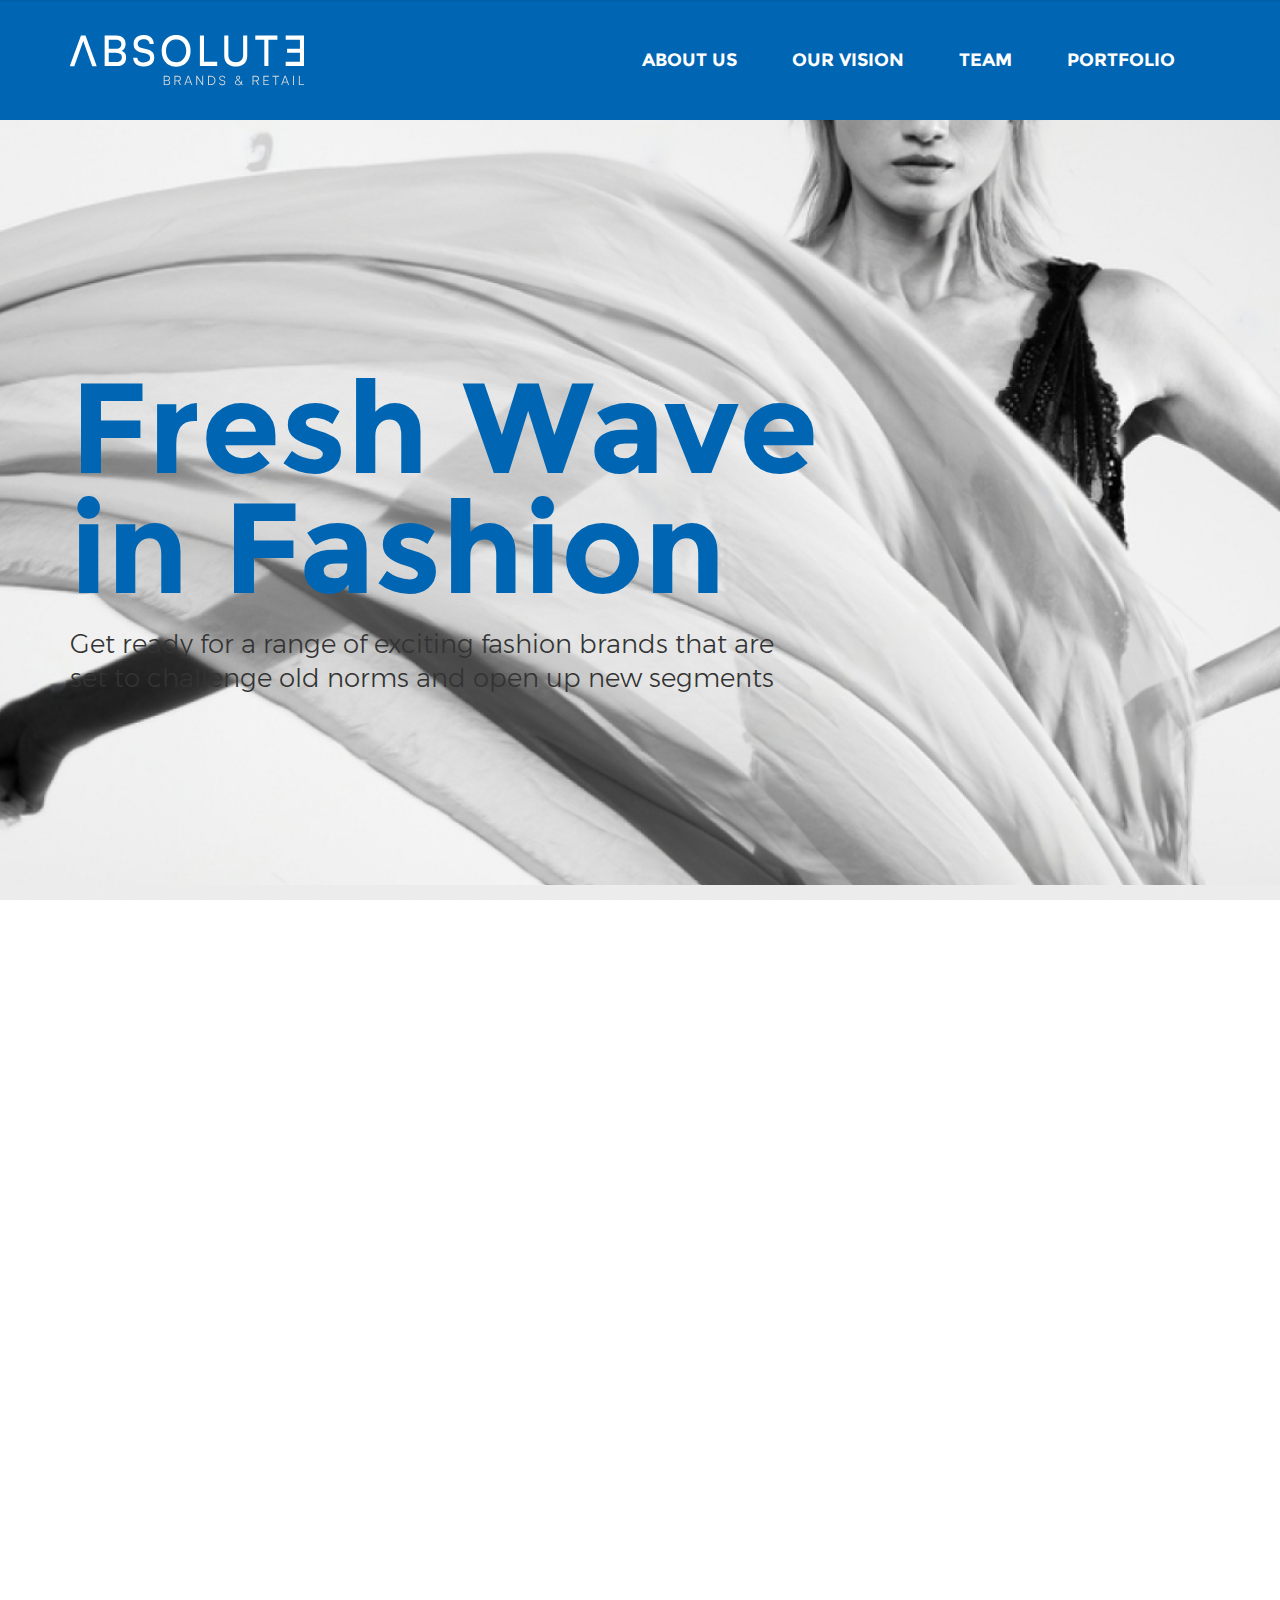
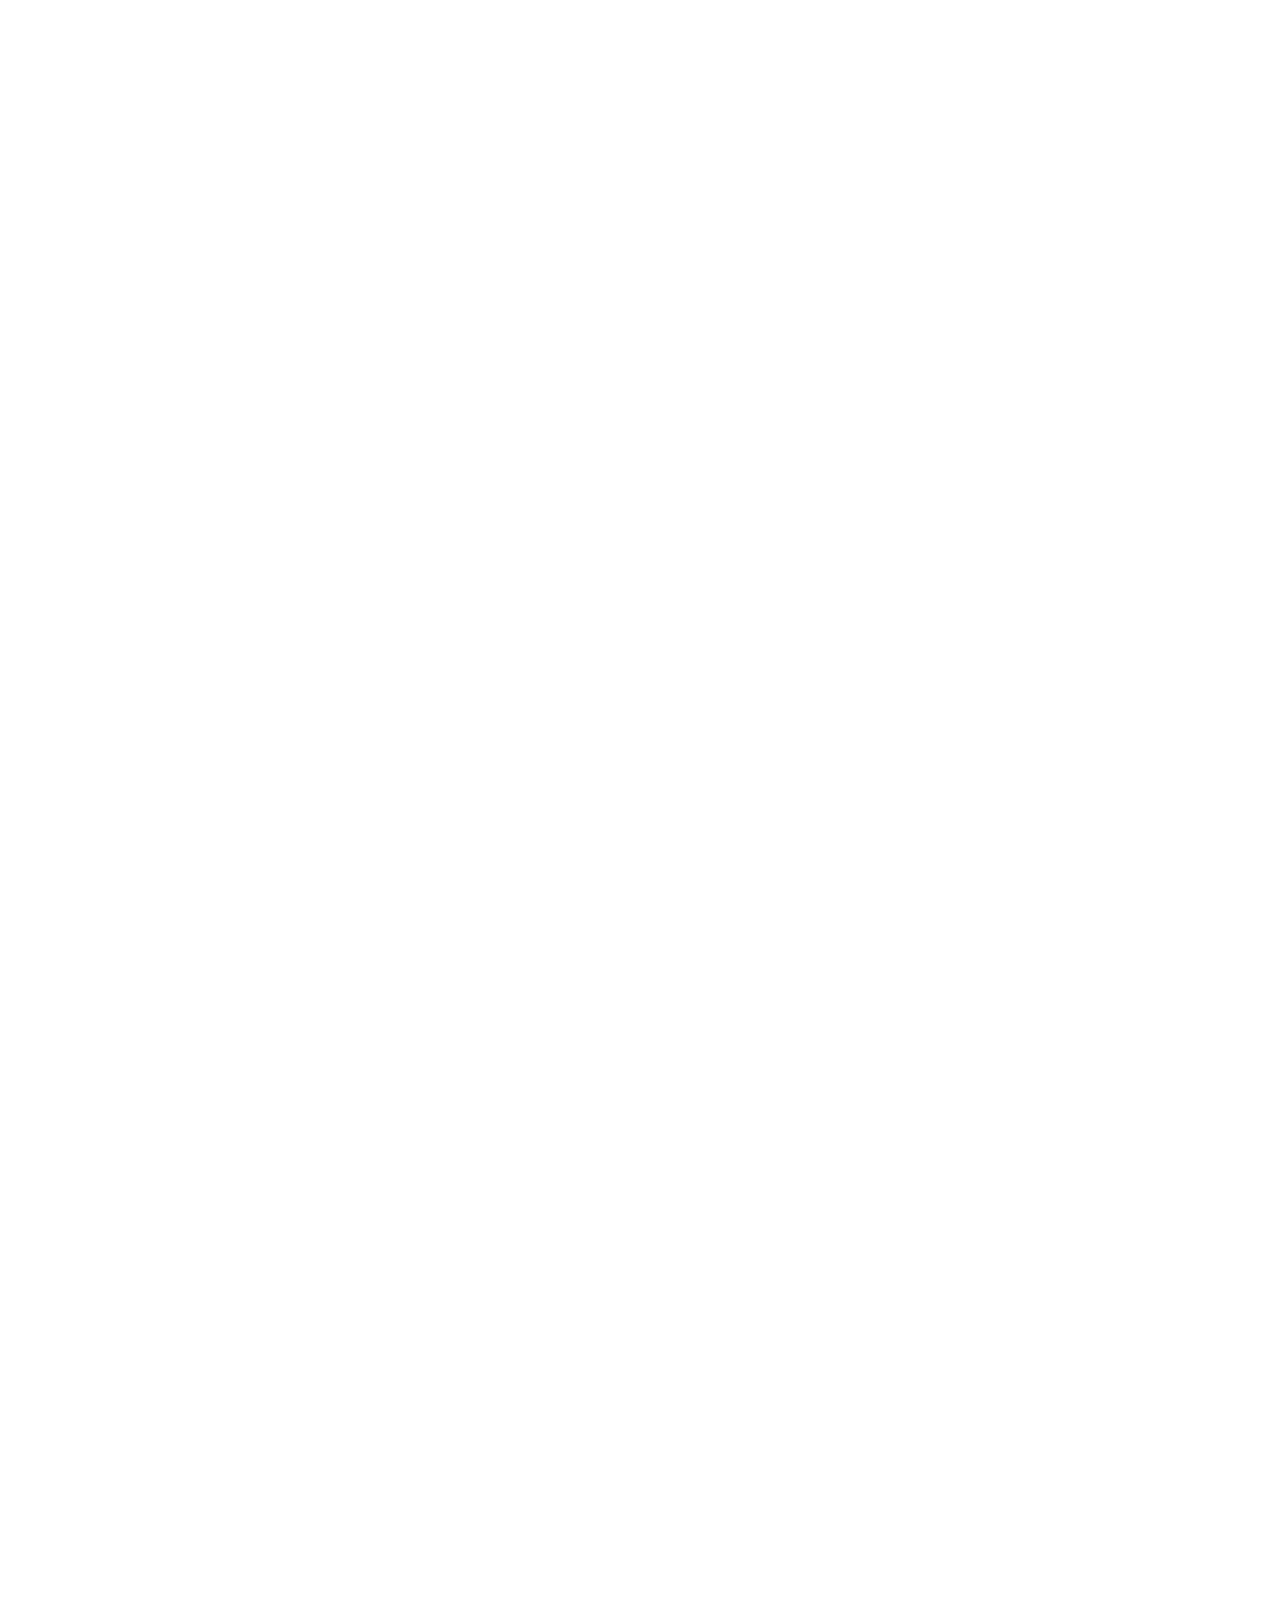
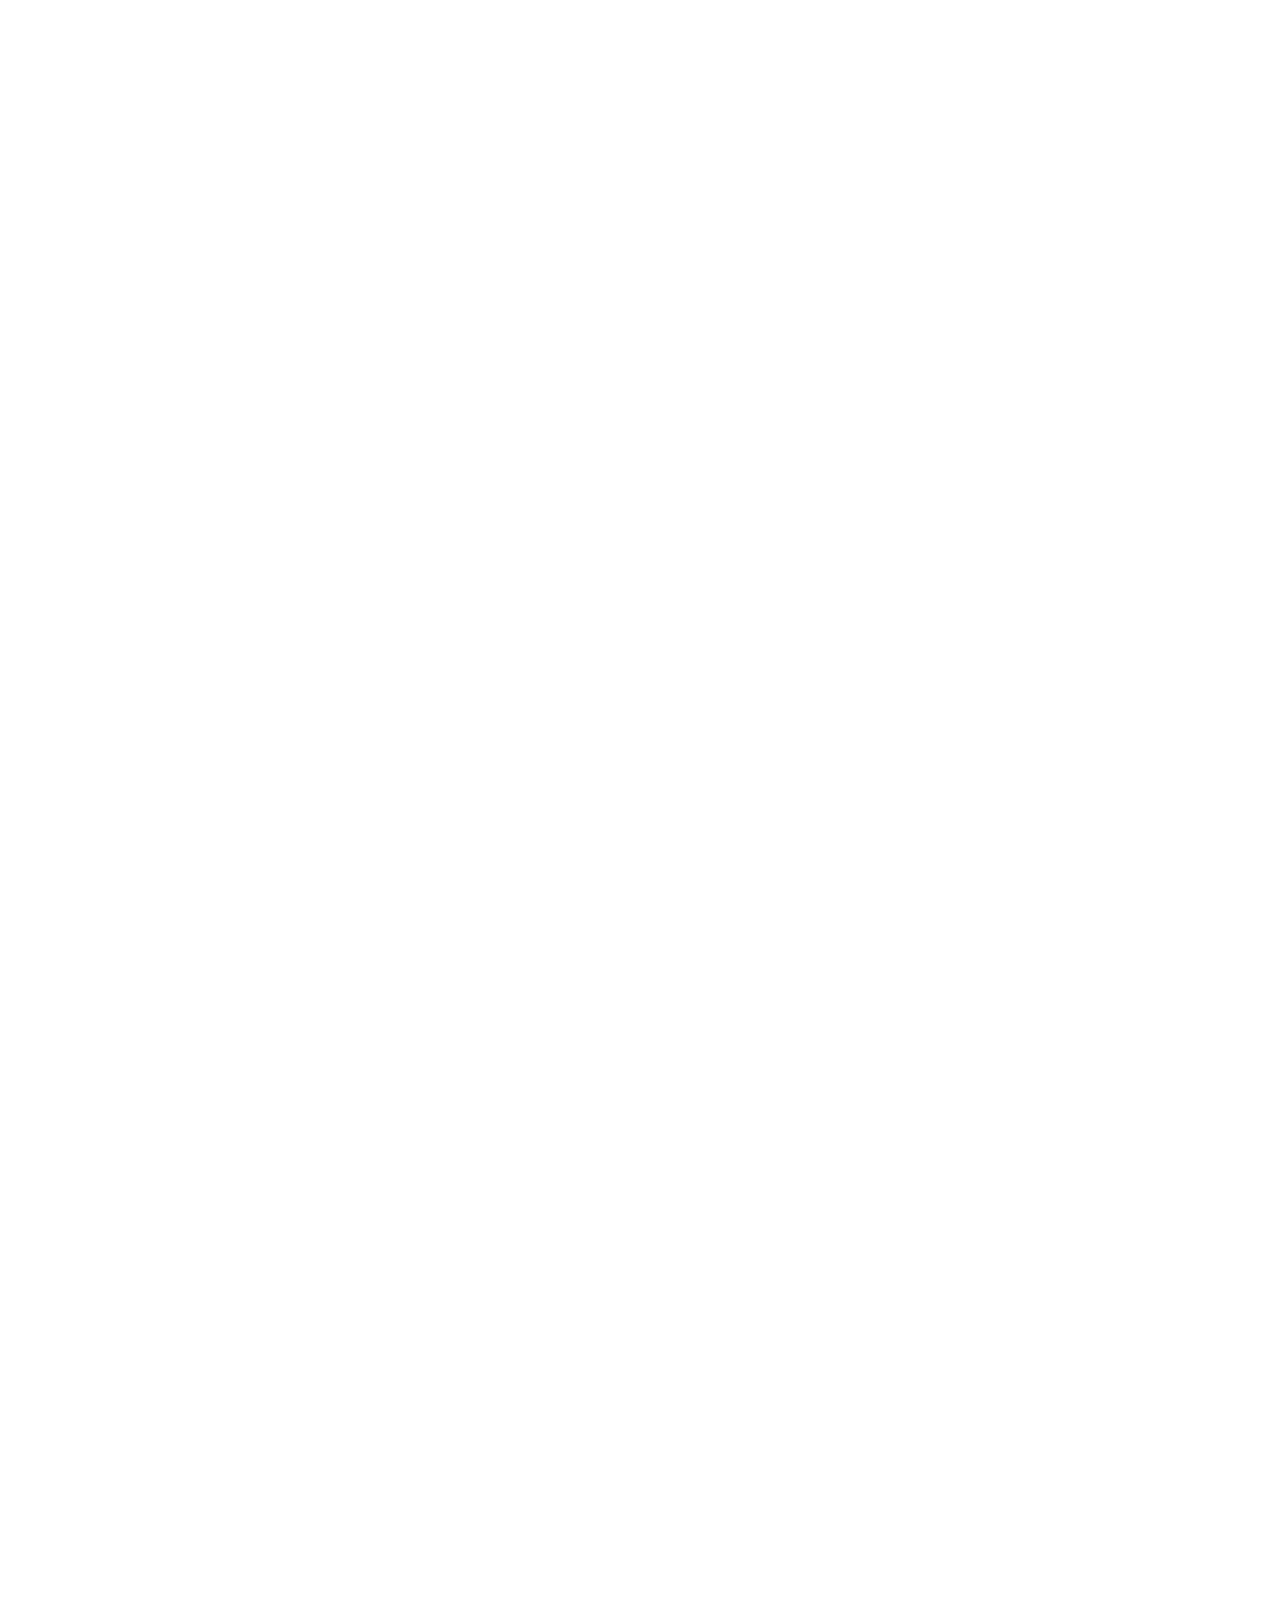
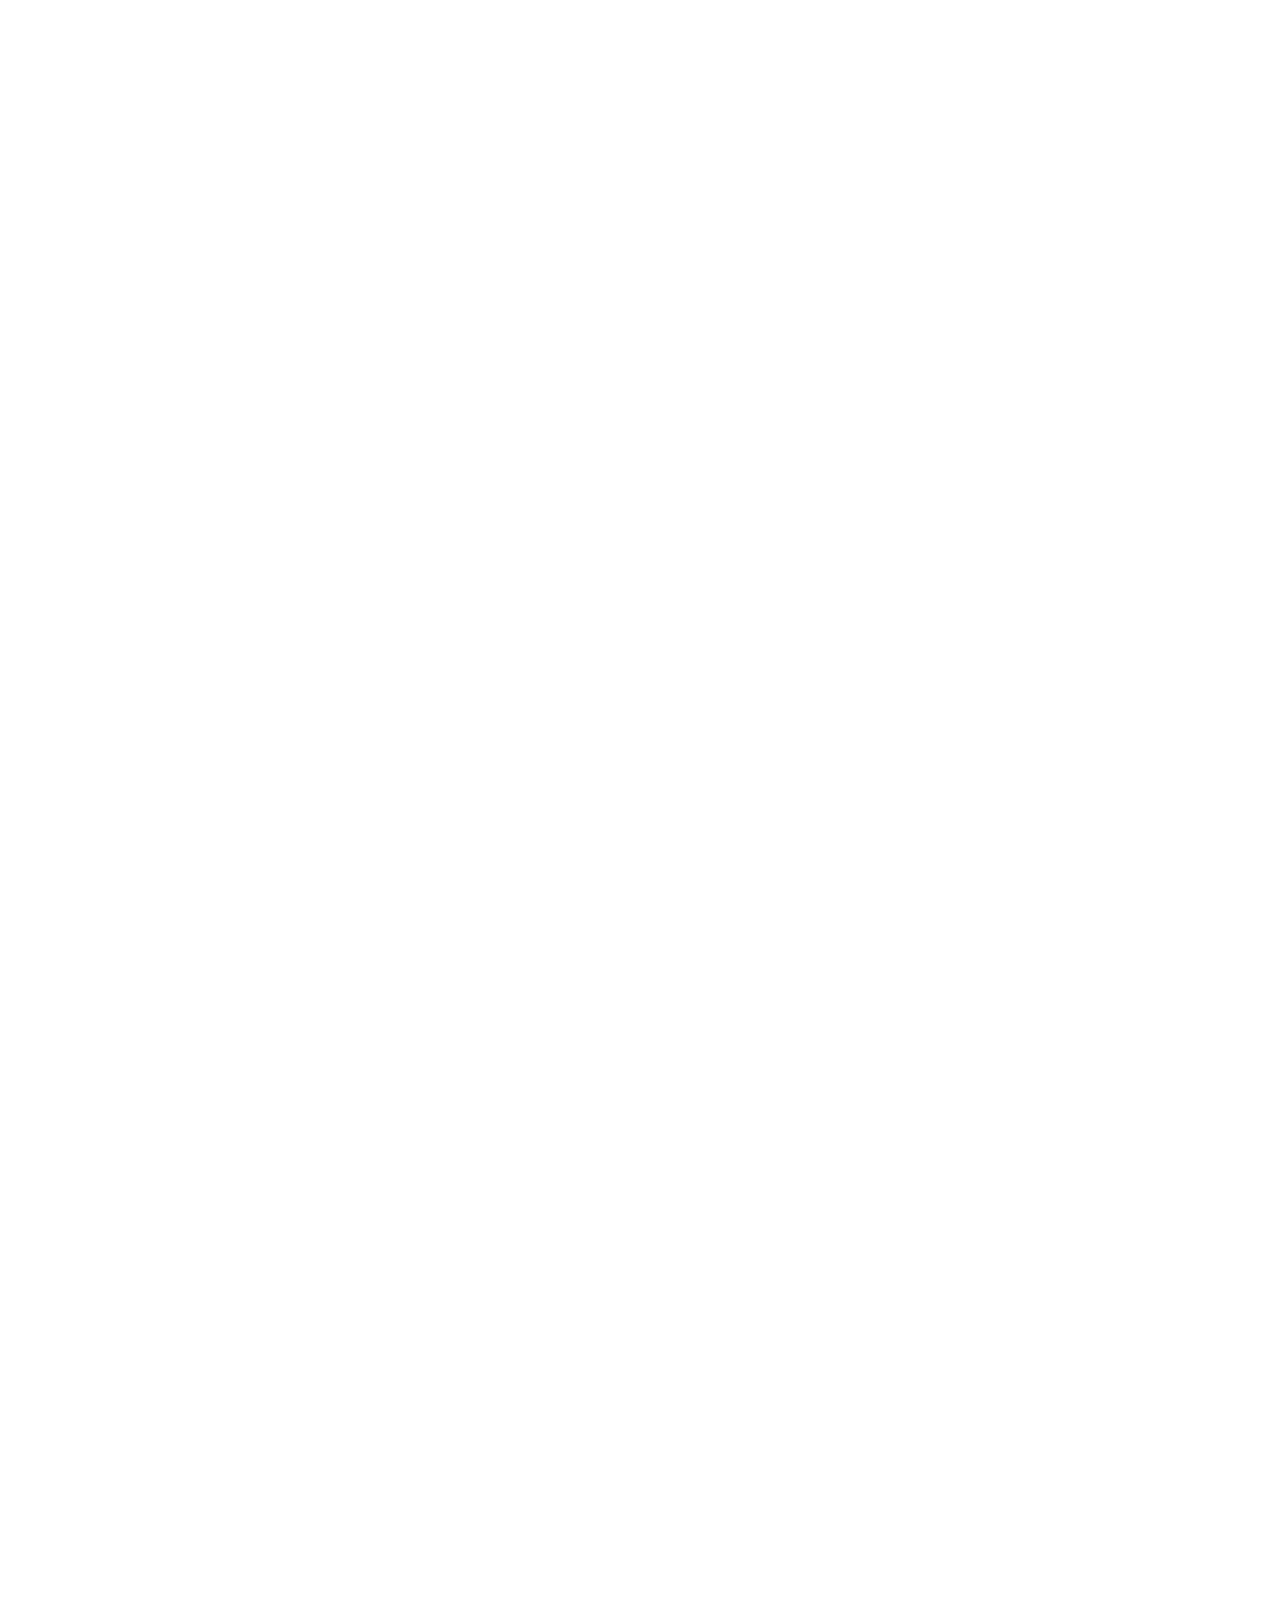
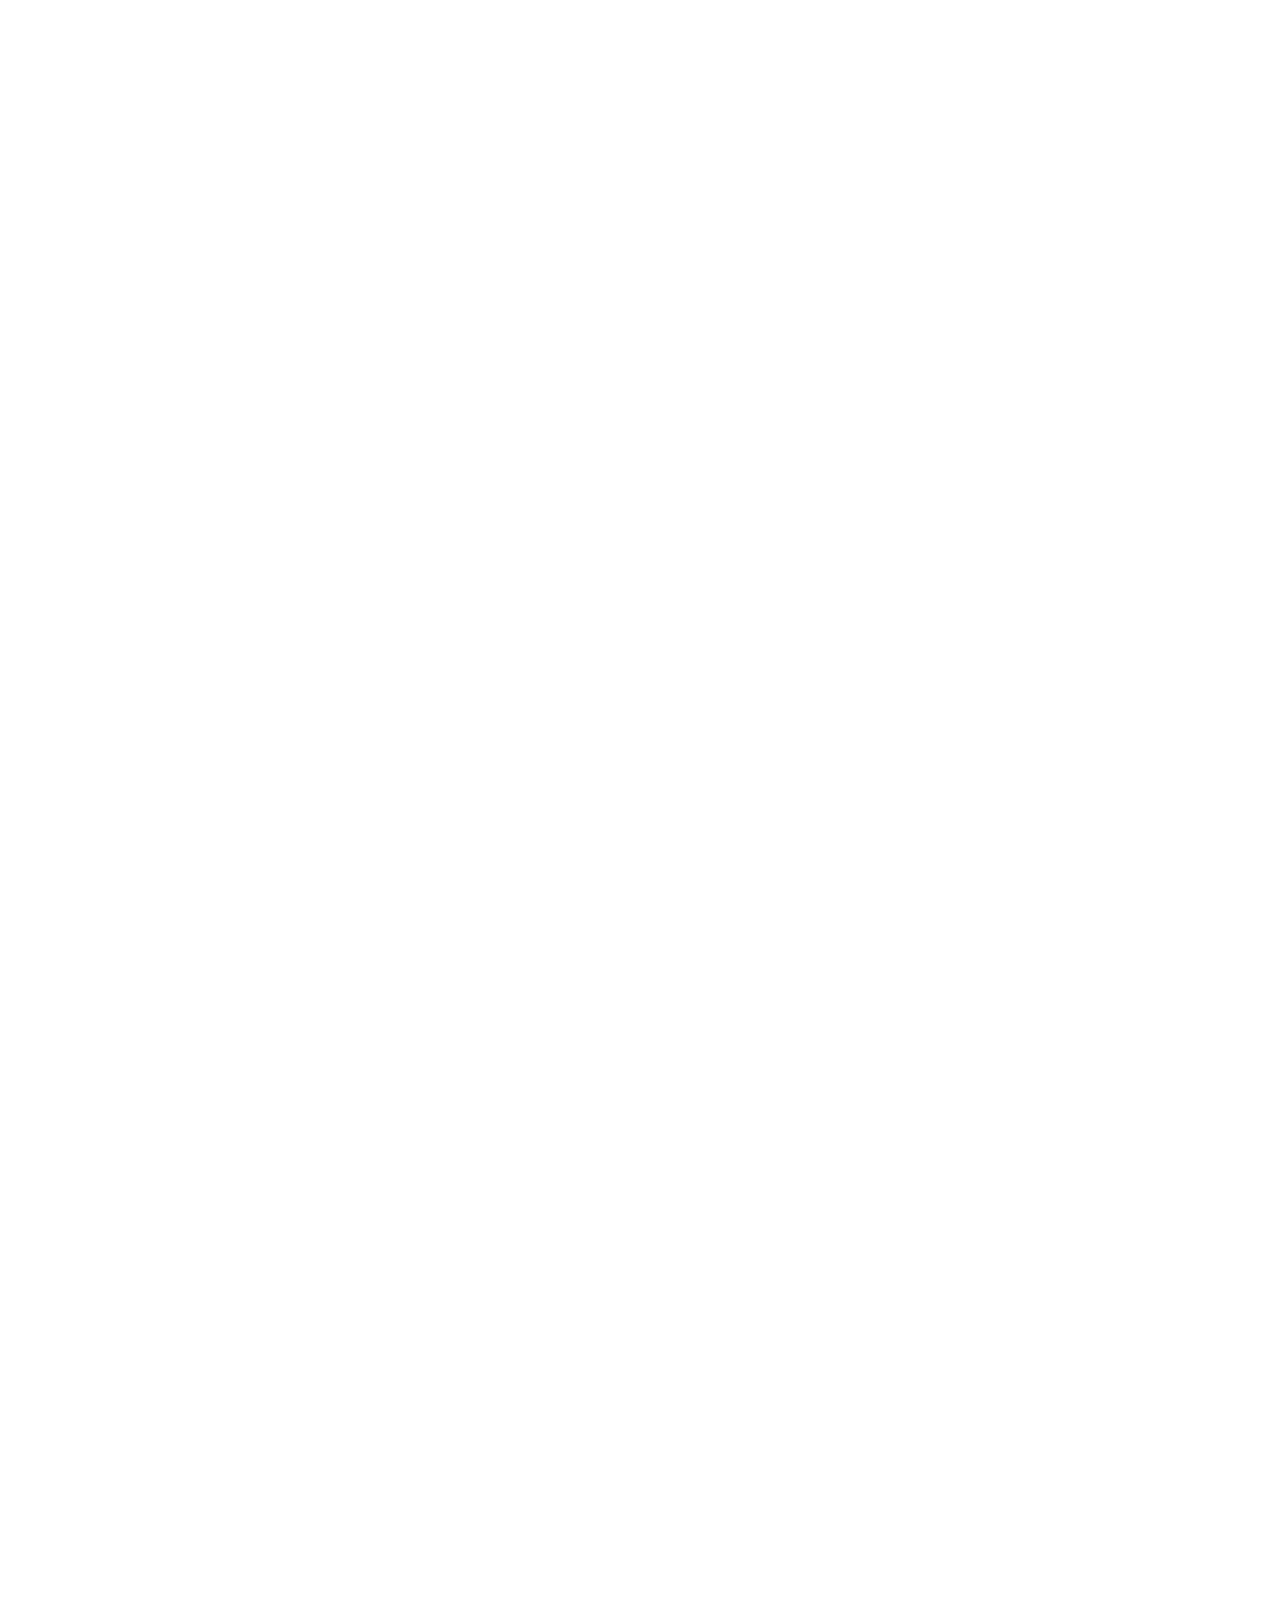
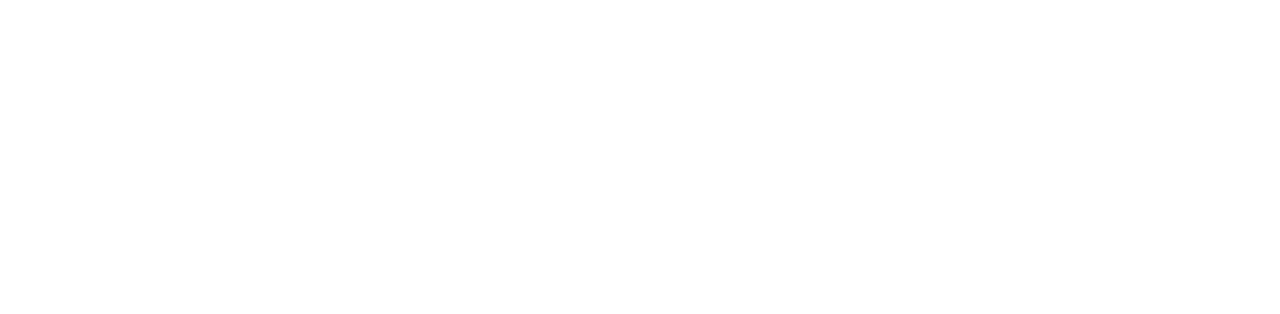
==== commit ffdfd596: "about section updated" ====
--- a/public/index.html
+++ b/public/index.html
@@ -151,7 +151,9 @@
                     <p class="we">WE ARE</p>
                     <h2 class="head1">Absolute <br>
                       Brands</h2>
-                    <p class="content2">We are building a house of home grown fashion brands based on psychographic led positioning, that operates across a range of large, fast growing and emerging or under-serviced product categories and create value for all stakeholders with a startup mindset.
+                    <p class="content2">
+                      The Indian consumers are getting more fashion conscious and mature about their style choices. New needs are continuously emerging as lifestyles change and evolve and wardrobes are set for an overhaul. At Absolute Brands, our team of passionate apparel professionals are launching brands that address unmet needs, open up new segments and reset the status quo. Get ready for the revolution.
+
                     </p>
                   </div>
                 </div>
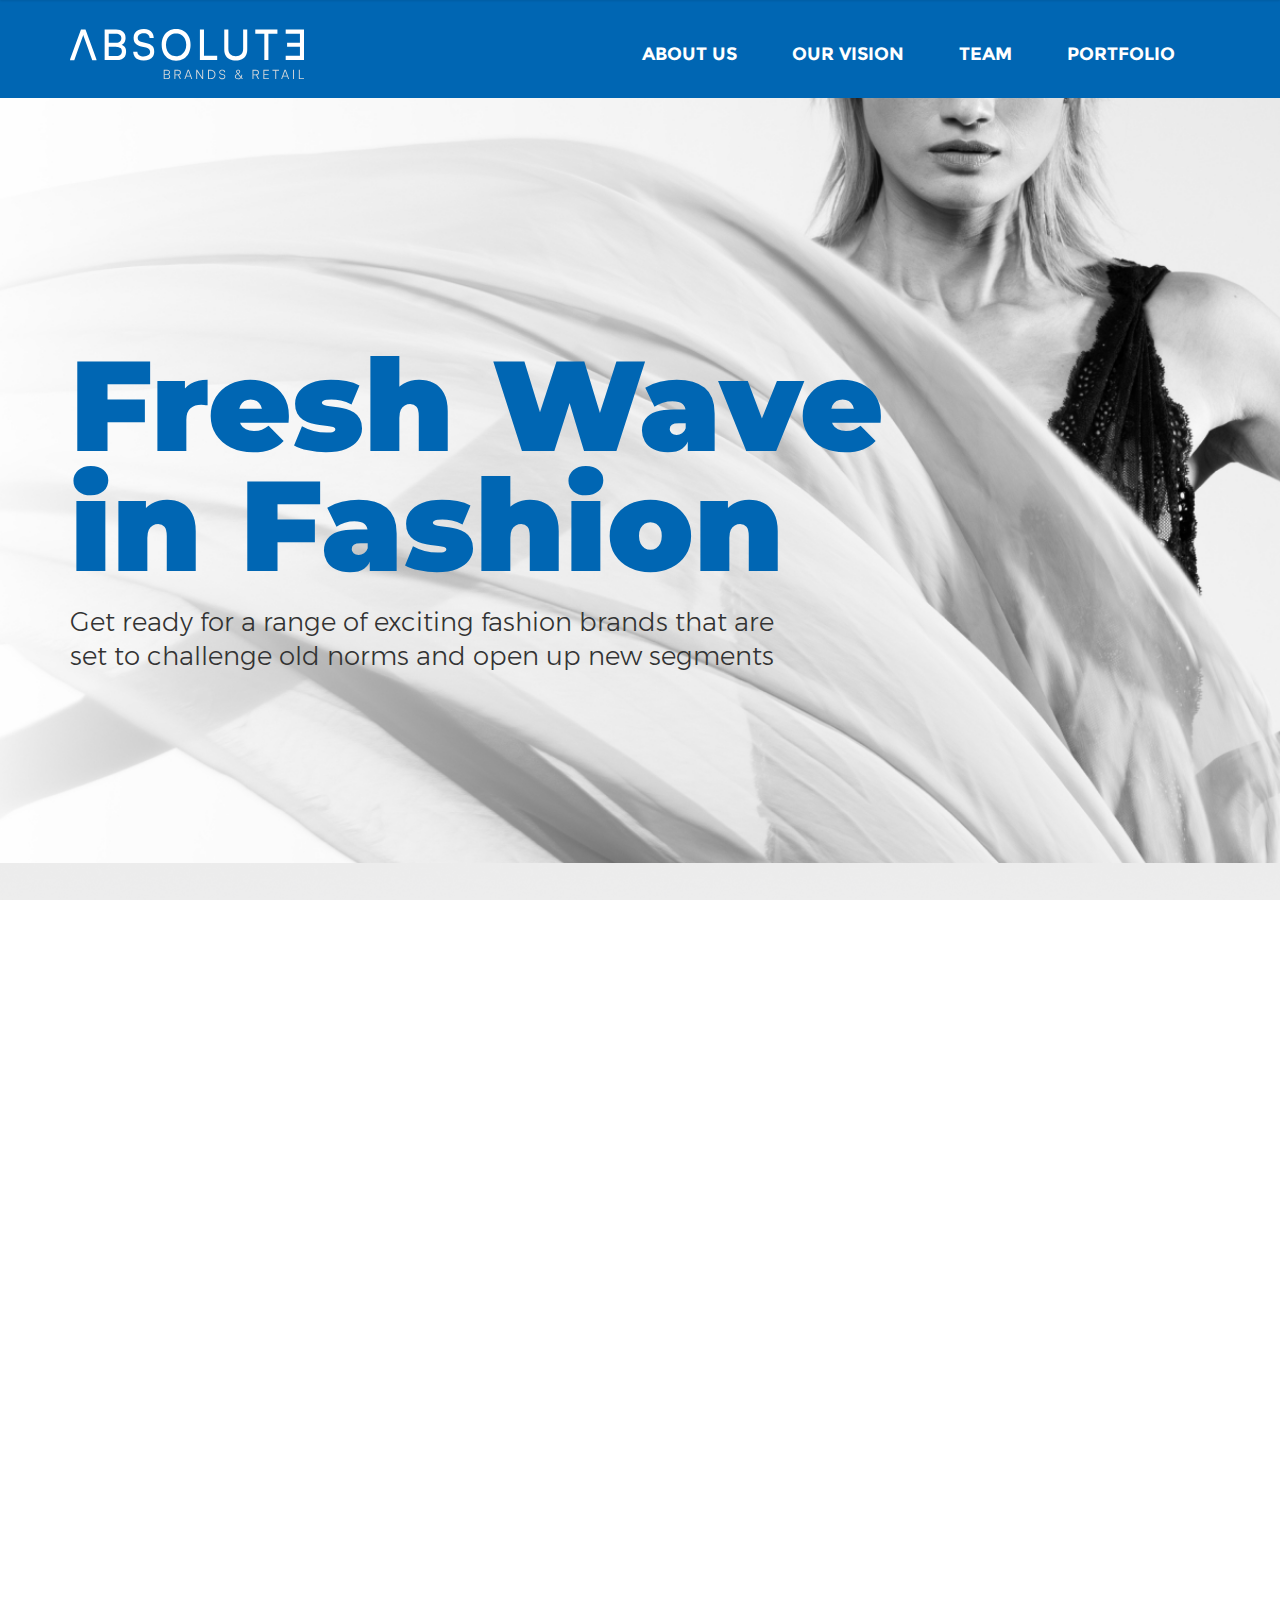
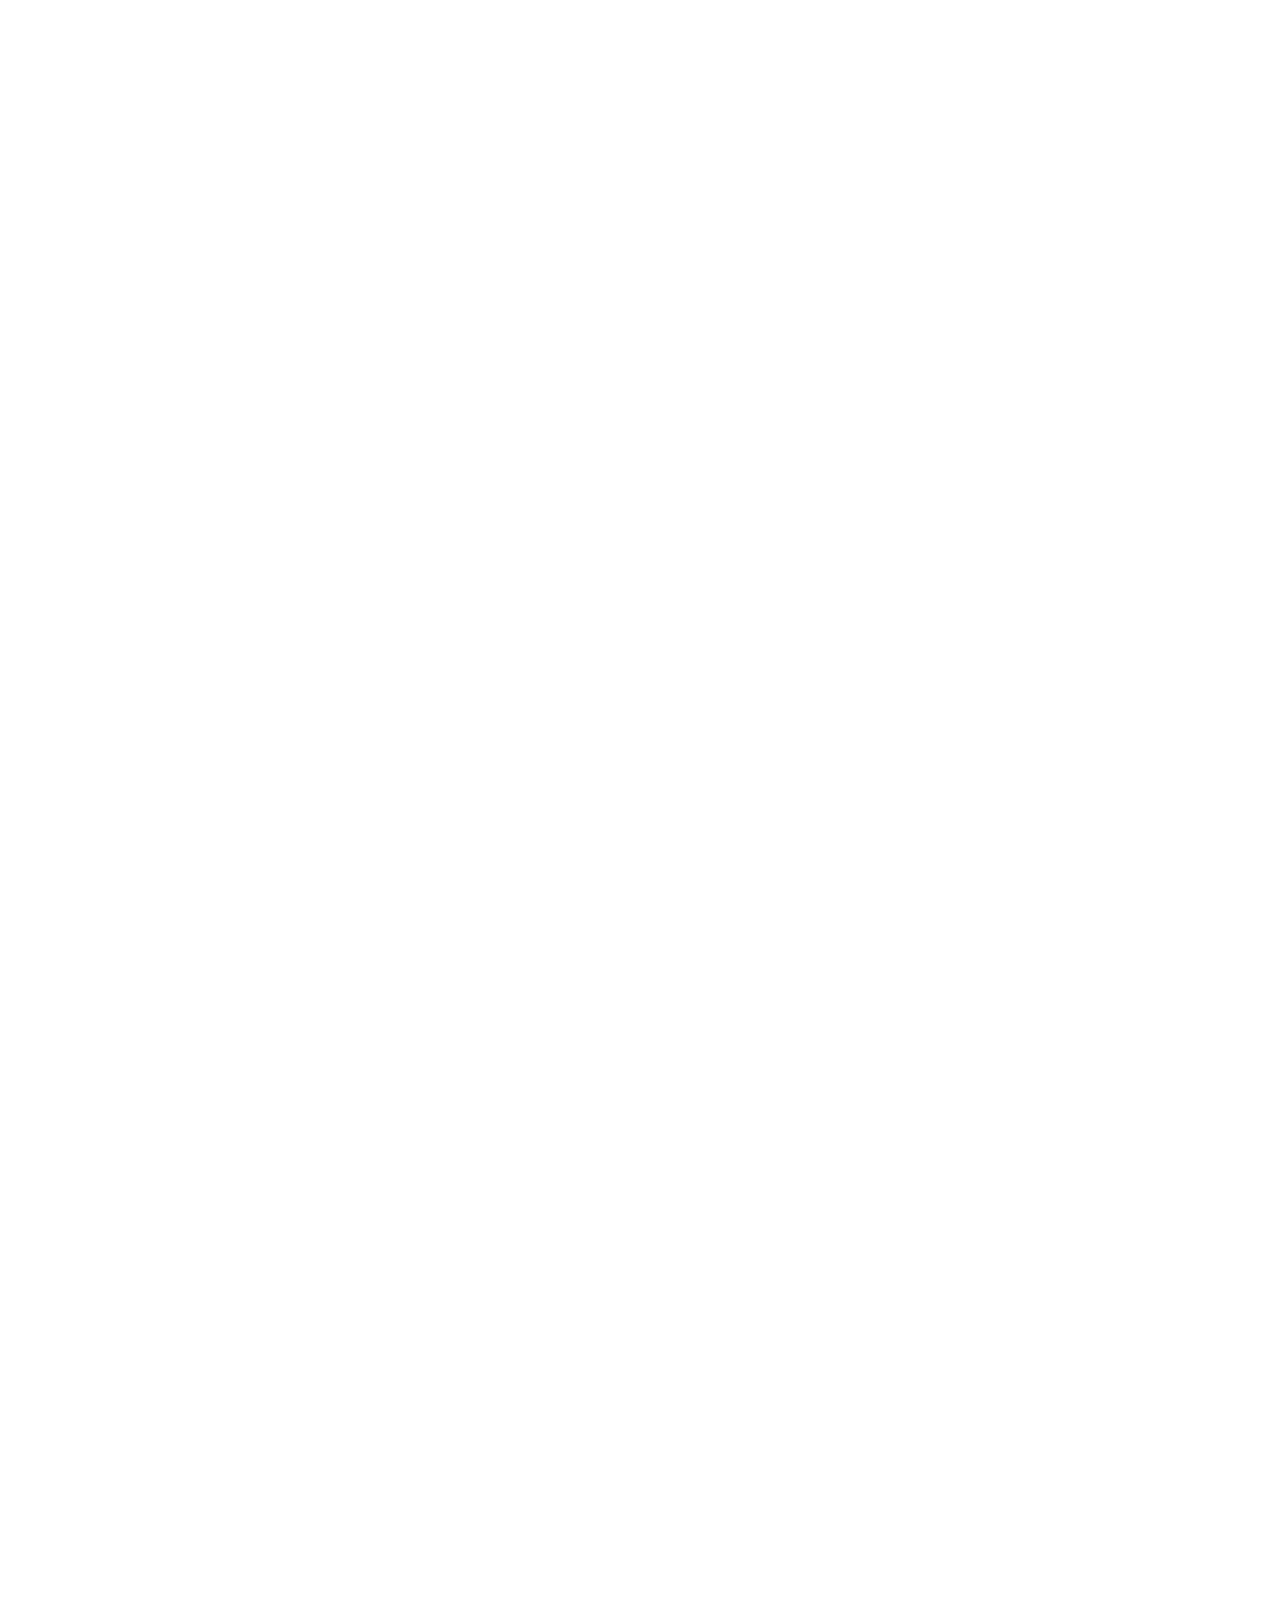
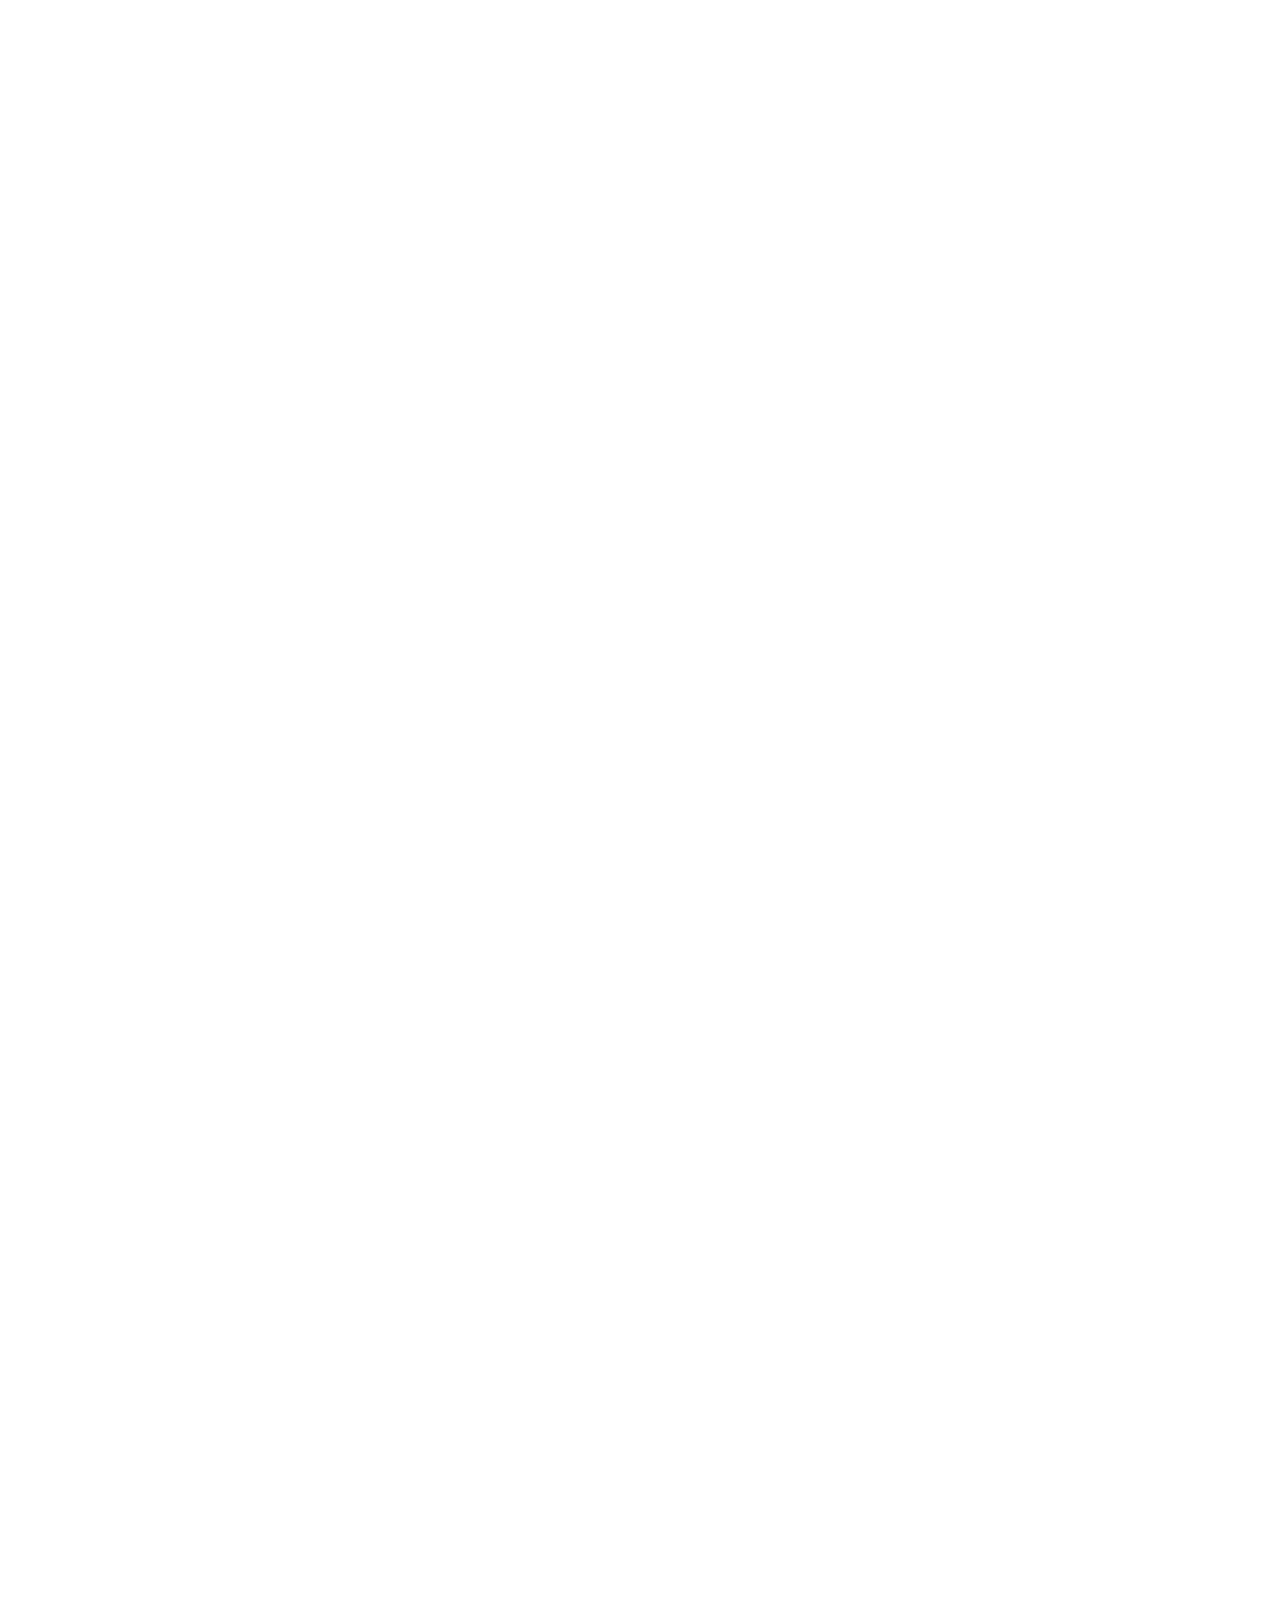
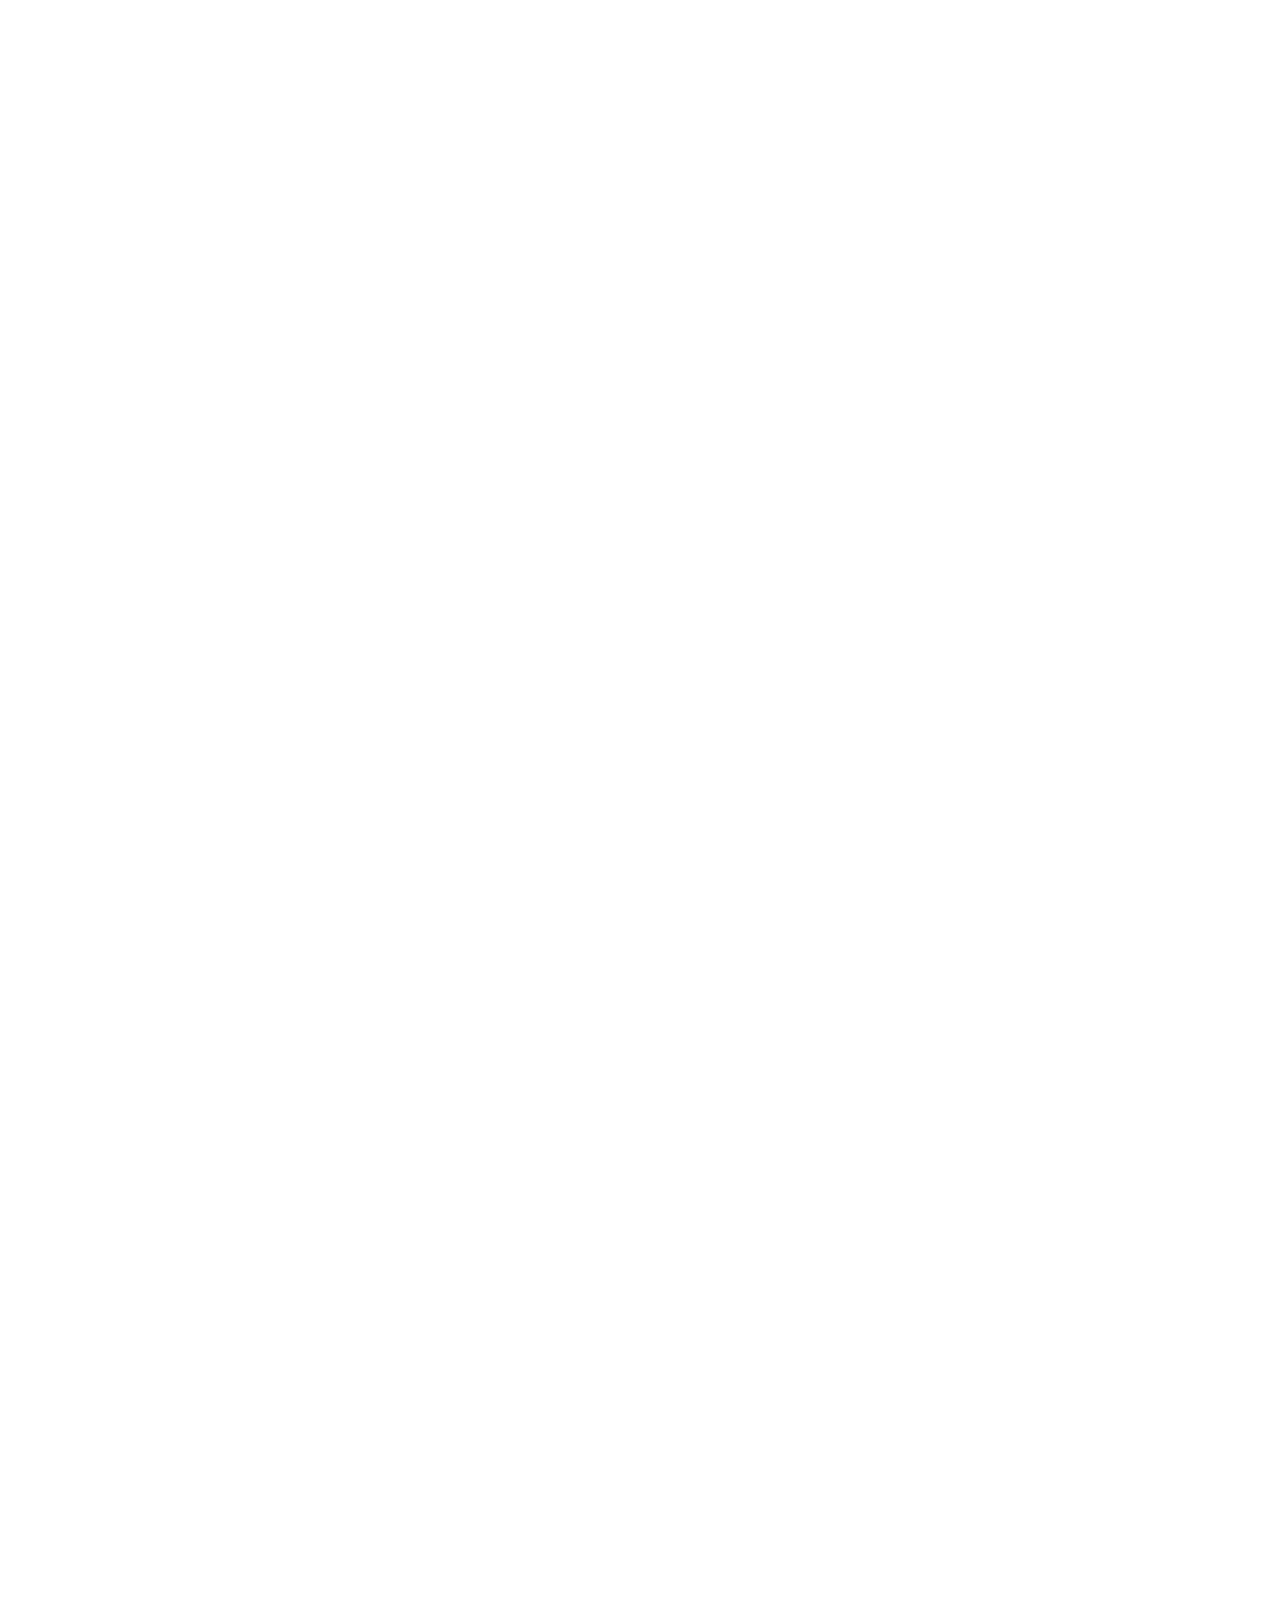
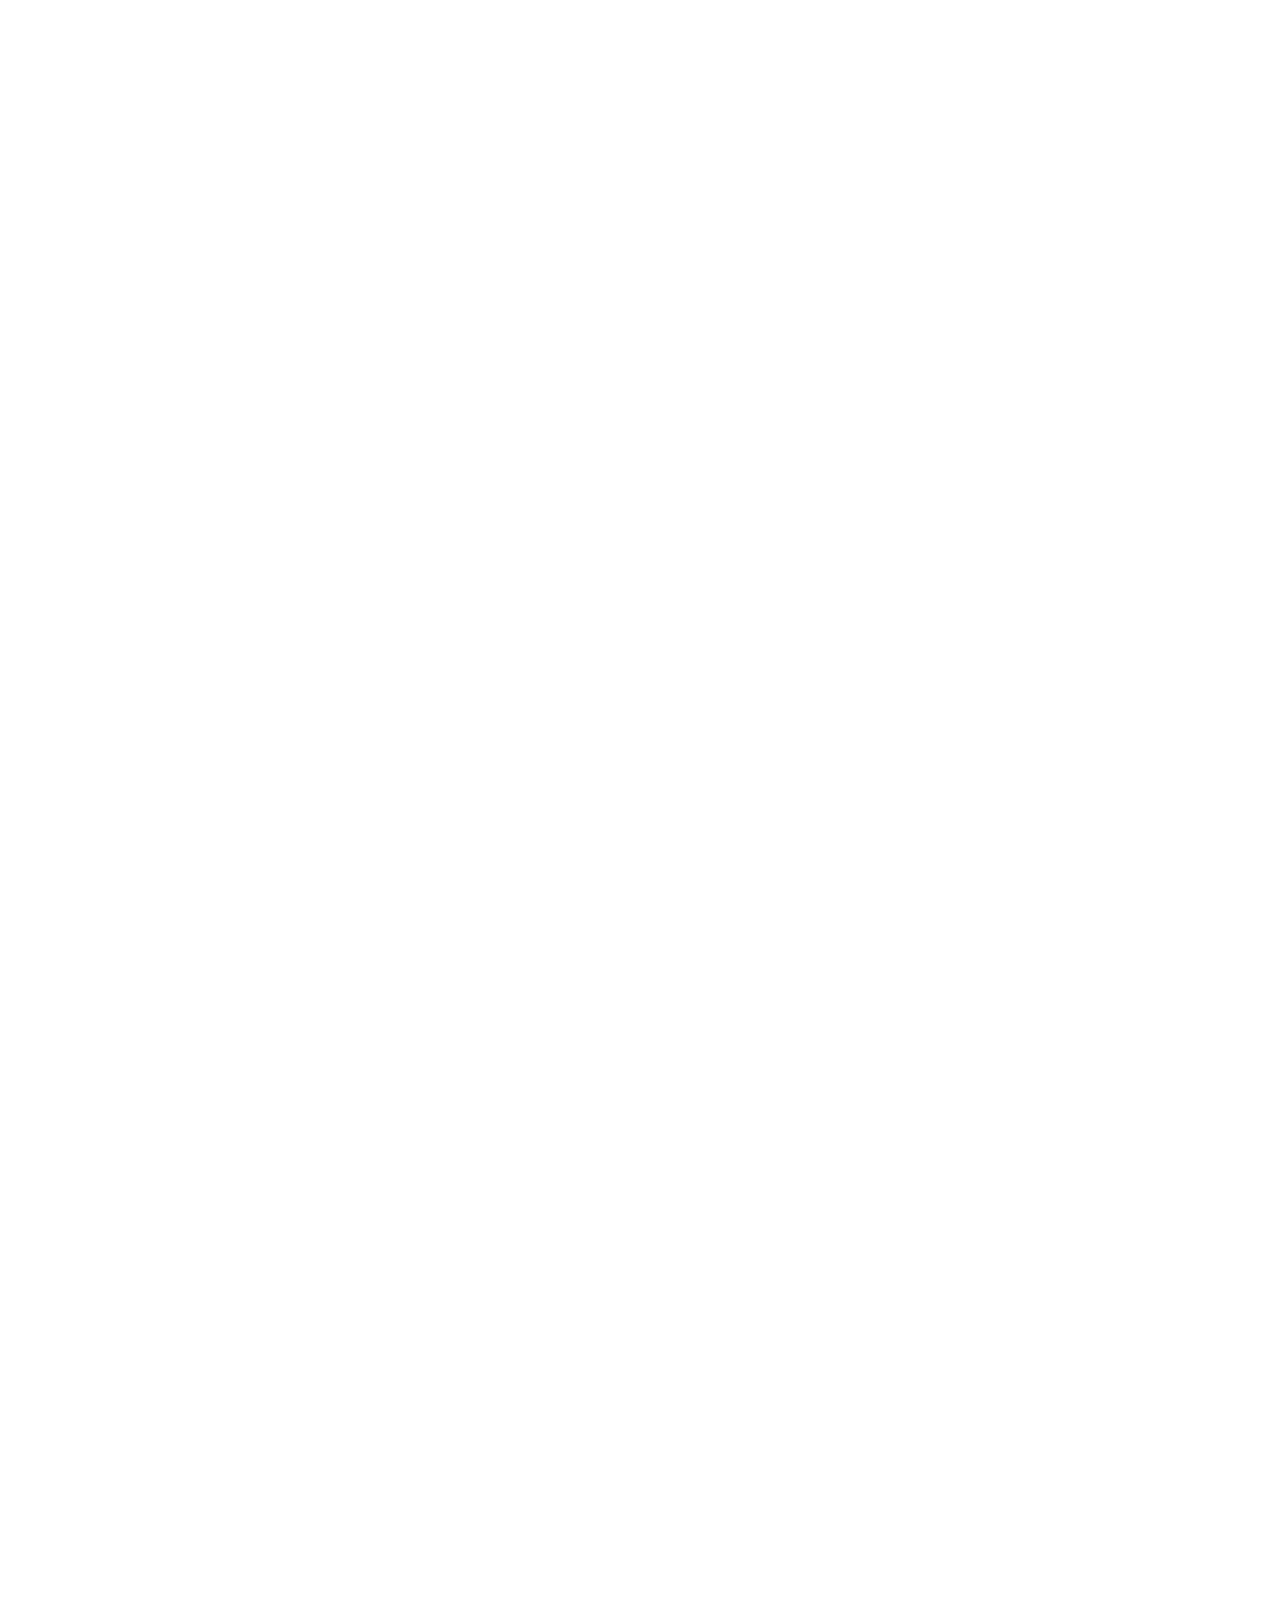
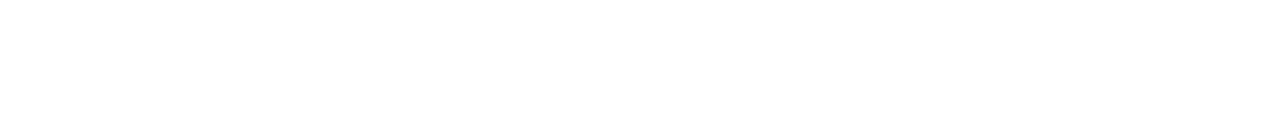
==== commit a9b4548b: "final" ====
--- a/public/index.html
+++ b/public/index.html
@@ -17,10 +17,10 @@
 <link rel="stylesheet" type="text/css" href="style/type/icons.css">
 <link rel="stylesheet" type="text/css" href="style.css">
 <link rel="stylesheet" type="text/css" href="style/css/color/forest.css">
-<link href='https://fonts.googleapis.com/css?family=Muli:300,300i,400,400i,600,600i,700,700i' rel='stylesheet' type='text/css'>
-<link href="https://fonts.googleapis.com/css2?family=Roboto:ital,wght@0,100;0,300;0,400;0,500;0,700;0,900;1,100&display=swap" rel="stylesheet">
+<link rel="preconnect" href="https://fonts.googleapis.com">
+<link rel="preconnect" href="https://fonts.gstatic.com" crossorigin>
+<link href="https://fonts.googleapis.com/css2?family=Montserrat:ital,wght@0,100;0,200;0,300;0,400;0,500;0,600;0,700;0,800;0,900;1,100;1,200;1,300;1,400;1,500;1,600;1,700;1,800;1,900&display=swap" rel="stylesheet">
 <link rel="stylesheet" href="styleform.css">
-  <!-- <link rel="stylesheet" href="https://cdnjs.cloudflare.com/ajax/libs/font-awesome/5.15.3/css/all.min.css" integrity="sha512-iBBXm8fW90+nuLcSKlbmrPcLa0OT92xO1BIsZ+ywDWZCvqsWgccV3gFoRBv0z+8dLJgyAHIhR35VZc2oM/gI1w==" crossorigin="anonymous" referrerpolicy="no-referrer" /> -->
 </head>
 <style>
   .contain {
@@ -88,26 +88,46 @@
 .contain2:hover .overlays2 {
   opacity: 1;
 }
+
+.navbar {
+  position: sticky;
+  top: 0 ;
+  padding: 10px 0 0 0 !important;
+}
+.nav__link.active {
+  border-bottom: 6px solid #FA8334;
+  color: #FA8334;
+}
 </style>
 <body>
 <div class="content-wrapper">
   <nav class="navbar solid nav-wrapper-light navbar-expand-lg text-uppercase">
     <div class="container">
       <div class="navbar-header">
-        <div class="navbar-brand"><a href="index.html"><img src="#" srcset="style/absolute/logo.svg 1x, style/absolute/logo.svg " alt="" /></a></div>    
+        <div class="navbar-brand"><a href="index.html"><img src="#" srcset="style/absolute/logo.svg 1x, style/absolute/logo.svg " alt="" /></a></div>
+        
         <div class="navbar-hamburger ml-auto d-lg-none d-xl-none"><button class="hamburger animate" data-toggle="collapse" data-target=".navbar-collapse"><span></span></button></div> 
       </div>
-      <!-- /.navbar-header -->
-      <div class="collapse navbar-collapse">
-        <ul class="nav navbar-nav ml-auto">
-          <li class="nav-item"><a class="nav-link smoothScroll" href="#about">ABOUT US</a></li>
-          <li class="nav-item dropdown"><a class="nav-link dropdown-toggle smoothScroll" href="#vision">OUR VISION</a></li>
-          <li class="nav-item dropdown"><a class="nav-link dropdown-toggle smoothScroll" href="#team">TEAM</a></li>
-          <li class="nav-item dropdown"><a class="nav-link dropdown-toggle smoothScroll" href="#port">PORTFOLIO</a></li>
-        </ul>
-        <!-- /.navbar-nav -->
-      </div>
-      <!-- /.navbar-collapse --> 
+            <!-- /.navbar-header -->
+ <div class="collapse navbar-collapse">
+  <ul class="nav navbar-nav ml-auto" >
+    <li class="nav-item"><a class="nav-link borber-btm nav__link" href="#about">ABOUT US</a></li>
+    <li class="nav-item dropdown"><a class="nav-link borber-btm dropdown-toggle nav__link" href="#vision">OUR VISION</a></li>
+    <li class="nav-item dropdown"><a class="nav-link borber-btm dropdown-toggle nav__link" href="#team">TEAM</a></li>
+    <li class="nav-item dropdown borber-none"><a class="nav-link dropdown-toggle nav__link" href="#port">PORTFOLIO</a></li>
+    <li class="mob text-center borber-none">
+      <img src="style/absolute/mobline.svg" alt="">
+      <div class="widget text-left" style="padding: 30px 0 80px 20px">
+        <p style="margin-bottom: 0;"><a href="" class="foot1" style="font-size: 20px; font-weight: 300;"><img src="style/absolute/icon2.svg" alt="">&nbsp;&nbsp; Sales: +91 8088850850</a> </p>
+        <p style="margin-bottom: 0;"><a href="" class="foot1 ml-30" style="font-size: 20px;font-weight: 300">Board: +91 80494 9990 </a></p>
+        <div class="space10"></div>
+        <p style="margin-bottom: 0;"><a href="" class="foot1" style="font-size: 20px;font-weight: 300"><img src="style/absolute/icon3.svg" alt="">&nbsp;&nbsp;sales@capstonelife.in </a></p>
+      </div>
+    </li>
+  </ul>
+  <!-- /.navbar-nav -->
+</div>
+<!-- /.navbar-collapse --> 
     </div>
     <!-- /.container --> 
   </nav>
@@ -138,13 +158,13 @@
     <!-- /.video-wrapper-inner --> 
   </div>
   <!-- /.wrapper -->
-  <div class="wrapper light-wrapper" id="about" >
+  <div class="wrapper light-wrapper">
     <div class="bgimg2">
       <div class="swiper-container-wrapper basic-slider " >
         <div class="swiper-container text-center" >
           <!-- /.swiper-slide -->
           <div class="swiper-wrapper" >
-            <div class="swiper-slide" >
+            <div class="swiper-slide" id="about">
               <div class="row" id="parent" style="margin-left: 0;">
                 <div class="col-lg-12">
                   <div class="bg2d">
@@ -153,7 +173,6 @@
                       Brands</h2>
                     <p class="content2">
                       The Indian consumers are getting more fashion conscious and mature about their style choices. New needs are continuously emerging as lifestyles change and evolve and wardrobes are set for an overhaul. At Absolute Brands, our team of passionate apparel professionals are launching brands that address unmet needs, open up new segments and reset the status quo. Get ready for the revolution.
-
                     </p>
                   </div>
                 </div>
@@ -167,9 +186,13 @@
                 <div class="col-lg-12">
                   <div class="bg2d">
                     <p class="we">WE ARE</p>
-                    <h2 class="head1">Absolute <br>
-                      Brands</h2>
-                    <p class="content2">We are building a house of home grown fashion brands based on psychographic led positioning, that operates across a range of large, fast growing and emerging or under-serviced product categories and create value for all stakeholders with a startup mindset.
+                    <h2 class="head1">REIMAGINING THE FASHION <br>
+                      BUYING EXPERIENCE
+                      </h2>
+                    <p class="content2">
+                      Technology is changing the way consumers browse, shop and engage with brands across categories. 
+                      Technology also presents never before opportunities to reimaging brand-consumer interactions
+                      We are pioneering the use of technology to create Rich-omni-channel buying experiences that offer Wider choice, rich browsing, Personalisation, Customisation and Deeper engagement with the brand
                     </p>
                   </div>
                 </div>
@@ -183,9 +206,12 @@
                 <div class="col-lg-12">
                   <div class="bg2d">
                     <p class="we">WE ARE</p>
-                    <h2 class="head1">Absolute <br>
-                      Brands</h2>
-                    <p class="content2">We are building a house of home grown fashion brands based on psychographic led positioning, that operates across a range of large, fast growing and emerging or under-serviced product categories and create value for all stakeholders with a startup mindset.
+                    <h2 class="head1">BUILDING A <br>
+                      UNIQUE ORGANISATION
+                      </h2>
+                    <p class="content2">
+                      Specialist brand teams that work on identified niche segments who live and breath the brand ethos. Business and technology teams that cut across segments and help build infrastructure that can rapidly scale with efficiencies. Sophisticated yet fluid and responsive. The apparel industry has never quite seen an organisation like this!  
+                    <br><br>
                     </p>
                   </div>
                 </div>
@@ -198,21 +224,25 @@
         </div>
         <!-- /.swiper-container -->
         <div class="swiper-pagination gap-large"></div>
-        <div class="swiper-button-next"></div>
-        <div class="swiper-button-prev"></div>
+        <div class="swiper-button-next">
+          <img class="mobsy" src="style/absolute/next.svg" alt="">
+        </div>
+        <div class="swiper-button-prev">
+          <img class="mobsy" src="style/absolute/prev.svg" alt="">
+        </div>
       </div>
     </div>
    
     <!-- /.swiper-container-wrapper -->
   </div>
   <!-- Our Vision -->
-  <div class="wrapper light-wrapper" id="vision" style="background-color: #0066B3;">
-    <div class="container inner">
+  <div class="wrapper light-wrapper"  style="background-color: #0066B3;">
+    <div class="container inner"  id="vision">
       <div class="padss">
         <h2 class="foucs-head text-center">Our Vision</h2>
         <div class="space120 none"></div>
         <div class="row sd">
-          <div class="col-lg-12 col text-center">
+          <div class="col-lg-12 col text-center" >
             <img src="style/absolute/iconss.svg" alt="">
           </div>
         </div>
@@ -220,7 +250,7 @@
       
       <div class="row mob">
         <div class="col-lg-4 col text-center">
-          <img src="style/absolute/iconss.svg" alt="">
+          <img src="style/absolute/iconss1.svg" alt="">
         </div>
       </div>
       <!--/.row --> 
@@ -228,23 +258,6 @@
     <!-- /.container --> 
   </div>
   <div class="space100 none"></div>
- <!-- /.wrapper 1-->
- <!-- /.wrapper -->
- <!-- <div class="wrapper light-wrapper" >
-  <div class="row">
-    <div class="col-lg-7 bg1-1" > 
-      <div class="pads"></div>
-    </div>
-    <div class="col-lg-5 centerss" style="padding-left: 0; padding-right: 0;"> 
-      <div class="pads2 ">
-        <p class="content wid1">We are building teams that will live and breathe the ethos of each of our brands while being supported with business infrastructure that drives growth, efficiencies, value creation across the fashion segment.</p>
-        <div class="keepleft margins">
-          <a class="button1" href="#"><b>GET IN TOUCH</b> </a>
-        </div>
-      </div>   
-    </div>
-  </div>
-</div> -->
 <!-- wrapper -->
  <div class="wrapper light-wrapper desk" >
   <div class="swiper-container-wrapper basic-slider" >
@@ -263,7 +276,7 @@
               </div>
             </div>
             <div class="col-lg-6">
-              <img src="style/absolute/Mask group.png" alt="">
+              <img src="style/absolute/p1.png" alt="">
             </div>
           </div>
         </div>
@@ -284,11 +297,11 @@
         <div class="swiper-slide" >
           <div class="row" id="parent" style="margin-left: 0;">
             <div class="col-lg-6" style="padding-left: 0;">
-              <img src="style/absolute/Mask group2.png" alt="">
+              <img src="style/absolute/p2.png" alt="">
             </div>
             <div class="col-lg-6 " style="background-color: white; padding: 2% 10%;">
-              <div class="carousel-item active" >
-                <div class="item-slide" >
+              <div class="carousel-item active">
+                <div class="item-slide">
                   <h5 class="left"><img src="style/absolute/02.svg" alt=""></h5>
                   <h1 class="nhead mt-20">Reimagine Design</h1>
                   <p class="content3 black mt-20" >Form and Function come together. Global trends reinterpreted for the Indian consumer and our unique body types.</p>
@@ -323,7 +336,7 @@
               </div>
             </div>
             <div class="col-lg-6">
-              <img src="style/absolute/Mask group3.png" alt="">
+              <img src="style/absolute/p3.png" alt="">
             </div>
           </div>
         </div>
@@ -344,7 +357,7 @@
         <div class="swiper-slide" >
           <div class="row" id="parent" style="margin-left: 0;">
             <div class="col-lg-6" style="padding-left: 0;">
-              <img src="style/absolute/q.png" alt="">
+              <img src="style/absolute/p4.png" alt="">
             </div>
             <div class="col-lg-6 " style="background-color: white; padding: 2% 10%;">
               <div class="carousel-item active" >
@@ -365,33 +378,89 @@
   <!-- /.swiper-container-wrapper -->
 </div>
 
-<div class="mob pt-120" id="parent" >
-  <img src="style/absolute/m1.svg" alt="" width="370" style="padding: 30px;">
-  <img src="style/absolute/q.png" alt="">
-  
-  
-  <img src="style/absolute/m2.svg" alt="" width="370" style="padding: 30px;">
-  <img src="style/absolute/Mask group3.png" alt="">
-
-  <img src="style/absolute/m3.svg" alt="" width="370" style="padding: 30px;">
-  <img src="style/absolute/Mask group2.png" alt="">
-  
-  <img src="style/absolute/m4.svg" alt="" width="370" style="padding: 30px;">
-  <img src="style/absolute/Mask group.png" alt="">
-  
-  <!-- <div class="space100"></div>
-  <img src="style/absolute/Group 1156.svg" alt="">
-  <div class="space100"></div>
-  <img src="style/absolute/Group 1157.svg" alt=""> -->
+<div class="row mob">
+  <div class="swiper-container-wrapper basic-slider" >
+    <div class="swiper-container text-center" >
+      <div class="swiper-wrapper" >
+        <div class="swiper-slide" >
+          <div class="row">
+            <div class="col-lg-6">
+              <div style="padding: 80px 20px 20px 20px;">
+                  <h5 class="left"><img src="style/absolute/01-mob.svg" alt="" ></h5>
+                  <h1 class="nhead mt-20">Reimagine <br> Brands</h1>
+              </div>
+              <div style="background-image: url(style/absolute/p1-mob.png); background-size: cover;height: 70vh;"></div>
+            </div>
+            <div class="col-lg-6 " style="background-color: white; padding: 1% 10%;">
+              <div class="carousel-item active" >
+                <div class="item-slide" >
+                  <p class="content3 black" >Our Brands cut across conventional segments and stand for compelling attitudes and trending lifestyles.</p>
+                </div>
+              </div>
+            </div>
+          </div>
+          <div class="row">
+            <div class="col-lg-6">
+              <div style="padding: 50px 20px 20px 20px;">
+                  <h5 class="left"><img src="style/absolute/02.svg" alt="" width="60"></h5>
+                  <h1 class="nhead mt-20">Reimagine <br> Design</h1>
+              </div>
+              <div style="background-image: url(style/absolute/p2-mob.png); background-size: cover;height: 70vh;"></div>
+            </div>
+            <div class="col-lg-6 " style="background-color: white; padding: 1% 10%;">
+              <div class="carousel-item active" >
+                <div class="item-slide" >
+                  <p class="content3 black" >Form and Function come together. Global trends reinterpreted for the Indian consumer and our unique body types.</p>
+                </div>
+              </div>
+            </div>
+          </div>
+          <div class="row">
+            <div class="col-lg-6">
+              <div style="padding: 50px 20px 20px 20px;">
+                  <h5 class="left"><img src="style/absolute/03.svg" alt="" width="60"></h5>
+                  <h1 class="nhead mt-20">Reimagine <br> Business</h1>
+              </div>
+              <div style="background-image: url(style/absolute/p3-mob.png); background-size: cover;height: 70vh;"></div>
+            </div>
+            <div class="col-lg-6 " style="background-color: white; padding: 1% 10%;">
+              <div class="carousel-item active" >
+                <div class="item-slide" >
+                  <p class="content3 black" >Seasons are passe'. Our drops are defined by increasing frequency and buying occasions of the Indian consumer.</p>
+                </div>
+              </div>
+            </div>
+          </div>
+          <div class="row">
+            <div class="col-lg-6">
+              <div style="padding: 50px 20px 20px 20px;">
+                  <h5 class="left"><img src="style/absolute/04.svg" alt="" width="60"></h5>
+                  <h1 class="nhead mt-20">Reimagine <br> Experience</h1>
+              </div>
+              <div style="background-image: url(style/absolute/p4-mob.png); background-size: cover;height: 70vh;"></div>
+            </div>
+            <div class="col-lg-6 " style="background-color: white; padding: 1% 10%;">
+              <div class="carousel-item active" >
+                <div class="item-slide" >
+                  <p class="content3 black" >As consumers go through increasingly complex buying cycles that straddle retail, websites, marketplaces, social platforms and apps, we need to create experiences that are meaningful and seamless.</p>
+                </div>
+              </div>
+            </div>
+          </div>
+        </div>
+      </div>
+    </div>
+  </div>
+
 </div>
 
-<div class="space30"></div>
+<div class="space120"></div>
 <!-- /.wrapper -->
   <div class="wrapper gray-wrapper" id="team" style="background-color:#0066B3; overflow: hidden;">
-    <div class="container inner">
+    <div class="container inner" >
       <div class="padss">
         <h2 class="foucs-head text-center">Leadership Team</h2>
-        <div class="space120 none"></div>
+        <div class="space80 none"></div>
         <div class="row">
           <div class="row">
             <div class="col-lg-6 chat">
@@ -400,19 +469,18 @@
             <!-- /column -->
             <div class="space60 d-lg-none none"></div>
             <aside class="col-lg-6 sidebar">
-              <h1 class="post-title1">B M Chatterjee</h1>
-              <div><span class="tag">CEO</span></div>
-              <img src="style/absolute/linee.svg" alt="">
+              <h1 class="post-title1">Vishnu Prasad</h1>
+              <div class="tag">CEO</div>
+              <img class="smaline" src="style/absolute/linee.svg" alt="">
               <!-- /.meta -->
-              <p class="para2">With over three decades of sales and retail experience, Vishnu joined the Future Group in 2001 and amassed a remarkable 22-year tenure. Before this he was part of the core team at Aravind who brought denim to India. While providing adept leadership at Future group, he played a pivotal role in setting up Big Bazaar stores in South India before moving on to conceptualise the Central and Fashion Brands, which was a first of its kind,
-              </p>
-          </div>
-        </div>
-      </div>
-      
-      
-    </div>
-   
+              <div class="wid2">
+                <p class="para2">With over three decades of sales and retail experience, Vishnu joined the Future Group in 2001 and amassed a remarkable 22-year tenure. Before this he was part of the core team at Aravind who brought denim to India. While providing adept leadership at Future group, he played a pivotal role in setting up Big Bazaar stores in South India before moving on to conceptualise the Central and Fashion Brands, which was a first of its kind,
+                </p>
+              </div>
+          </div>
+        </div>
+      </div>
+    </div>
   </div>
   <!-- /.wrapper -->
   <div class="wrapper light-wrapper" >
@@ -426,68 +494,65 @@
           <div class="pt-50 none"></div>
          <!--/column -->
          <div class="col-lg-2"></div>
-         <div class="col-lg-4 col-6">
+         <div class="col-lg-4 col-12">
           <div class="contain2">
             <img src="style/absolute/2-1.jpg" alt="Avatar" class="imageo2">
-            <div class="inline" style="display: flex;justify-content: flex-end">
-              <div class="imageo">
+            <div style="display: flex; justify-content: space-between; padding-top: 15px;">
                 <p class="text1" style="margin-bottom: 5px;">Umesh Sangurmath</p>
-                <!-- <div class="text7 text-uppercase">Angel Investor</div> -->
-              </div>
-              <div>
-                <img src="style/cap-ventures/li.svg" alt="">
-              </div>
-            </div>
-            <div class="overlays2">
+                <div style="padding-top: 20px;">
+                  <img src="style/absolute/linkedin.svg" alt="" class="liwid">
+                </div>
+            </div>
+            <img class="mob" src="style/absolute/linein.svg" alt=""><br>
+            <p class="mb-0 text5 mob" style="font-size: 16px; font-weight: 400;line-height: 24px;letter-spacing: 0em;text-align: left;
+            ">Umesh has three decades of experience in managing P&L, Sales, Strategy, and Technology functions. He is a veteran of Wipro and has held senior leadership positions at Future Group. Umesh is a Serial entrepreneur with multiple start-up stints in Tech, Retail, and Real Estate.</p>
+            <div class="overlays2 sd">
               <div class="">
-                <h5 class="text1">Umesh Sangurmath</h5>
-                <!-- <div class="text2 text-uppercase">Angel Investor</div> -->
-                <!-- <div class="">
-                    <div class="text3 text-uppercase">BACKGROUND</div>
-                    <p class="text4">NITK-Suratkal, IIM-Ahmedabad | Idealabz, Numen Capital, JP Morgan</p>
-                </div> -->
+                <div style="display: flex; justify-content: space-between; padding-top: 15px;">
+                  <div >
+                    <p class="text1" style="margin-bottom: 5px;">Umesh Sangurmath</p>
+                  </div>
+                  <div style="padding-top: 20px;">
+                    <img src="style/absolute/linkedin.svg" alt=""  >
+                  </div>
+                </div>
                 <hr class="linebl" />
                 <p class="mb-0 text5" style="font-size: 13px;">Umesh has three decades of experience in managing P&L, Sales, Strategy, and Technology functions. He is a veteran of Wipro and has held senior leadership positions at Future Group. Umesh is a Serial entrepreneur with multiple start-up stints in Tech, Retail, and Real Estate.
                 </p>
-                <div class="inline">
-                  <p style="padding-right: 30px;"><a href="https://www.linkedin.com/in/vishnu-prasad-74717a31/"><img src="style/cap-ventures/linkedin.svg" alt=""></a></p>
-                  <!-- <p style="padding-right: 30px;"><a href="https://www.linkedin.com/in/kushalkumarlondon/"><img src="style/cap-ventures/email2.svg" alt=""></a></p> -->
-                 <!-- <p><a href=""><img src="style/cap-ventures/instagram2.svg" alt=""></a></p> -->
-                </div>
               </div>
              
             </div>
           </div>
          </div>
          <!--/column --> 
-        <div class="col-lg-4 col-6">
+        <div class="col-lg-4 col-12">
           <div class="contain2">
             <img src="style/absolute/3c.png" alt="Avatar" class="imageo2">
-            <div class="inline" style="display: flex;justify-content: flex-end">
-              <div class="imageo">
+            <div class="space50 mob"></div>
+            <div style="display: flex; justify-content: space-between; padding-top: 15px;">
+              <div class="">
                 <p class="text1" style="margin-bottom: 5px;">Sadashiv Nayak</p>
-                <!-- <div class="text7 text-uppercase">CFO &amp; BOARD MEMBER AT KIAL</div> -->
-              </div>
-              <div>
-                <img src="style/cap-ventures/li.svg" alt="">
-              </div>
-            </div>
-            <div class="overlays2">
+              </div>
+              <div style="padding-top: 20px;">
+                <img src="style/absolute/linkedin.svg" alt="" width="32" class="liwid">
+              </div>
+            </div>
+            <img class="mob" src="style/absolute/linein.svg" alt=""><br>
+            <p class="mb-0 text5 mob" style="font-size: 16px; font-weight: 400;line-height: 24px;letter-spacing: 0em;text-align: left;
+            ">Sadashiv Nayak has three decades of experience in managing P&L, Sales, Strategy, and Technology functions. He is a veteran of Wipro and has held senior leadership positions at Future Group. Umesh is a Serial entrepreneur with multiple start-up stints in Tech, Retail, and Real Estate.</p>
+            <div class="overlays2 sd">
               <div class="">
-                <h5 class="text1">Sadashiv Nayak</h5>
-                <!-- <div class="text2 text-uppercase">CFO &amp; BOARD MEMBER AT KIAL</div> -->
-                <!-- <div class="">
-                    <div class="text3 text-uppercase">BACKGROUND</div>
-                    <p class="text4">St. Xavier’s-Kolkata, ICAI, CPA | Al Rashideen, GMR, UB Group</p>
-                </div> -->
+                <div style="display: flex; justify-content: space-between; padding-top: 15px;">
+                  <div >
+                    <p class="text1" style="margin-bottom: 5px;">Sadashiv Nayak</p>
+                  </div>
+                  <div style="padding-top: 20px;">
+                    <img src="style/absolute/linkedin.svg" alt="" width="32">
+                  </div>
+                </div>
                 <hr class="linebl" />
-                <p class="mb-0 text5" style="font-size: 13px;">With 28 years in scaling up organizations, driving business turnarounds, hyper-localizing operations, and leading category and channel disruptions, Sadashiv’s most recent assignment was as CEO for Future Retail as CEO. He also led the expansion and growth of Big Bazaar to become India’s largest hypermarket and has enjoyed navigating both MNC and entrepreneur/ founder-led organizational cultures. Sadashiv is now a principal advisor with leading players in the space of decorative laminates and organic foods. He is an alumnus of NIT-K and XLRI Jamshedpur.
+                <p class="mb-0 text5" style="font-size: 13px;">Sadashiv Nayak has three decades of experience in managing P&L, Sales, Strategy, and Technology functions. He is a veteran of Wipro and has held senior leadership positions at Future Group. Umesh is a Serial entrepreneur with multiple start-up stints in Tech, Retail, and Real Estate.
                 </p>
-                <div class="inline">
-                  <p style="padding-right: 30px;"><a href="https://www.linkedin.com/in/sadashiv-nayak/"><img src="style/cap-ventures/linkedin.svg" alt=""></a></p>
-                  <!-- <p style="padding-right: 30px;"><a href="https://www.linkedin.com/in/bhaskaranandrao"><img src="style/cap-ventures/email2.svg" alt=""></a></p> -->
-                  <!-- <p><a href=""><img src="style/cap-ventures/instagram2.svg" alt=""></a></p> -->
-                </div>
               </div>
               
             </div>
@@ -503,9 +568,9 @@
   </div>   
 
   <!-- /.wrapper 1-->
-  <div class="pt-120 none"></div>
+  <div class="pt-150 none"></div>
     <h2 class="foucs-head2 black text-left" id="port">Our Portfolio</h2>
-      <div class="space80 none"></div>
+      <div class="space50 "></div>
       <div class="wrapper image-wrapper bg-image sd"  data-image-src="style/absolute/rectangle.jpg" >
        <div class="container pt-120">
         <div class="row" >
@@ -549,24 +614,6 @@
         <p class="content black">Big Hello is a brand celebrates the plus size in its full glory. Unapologetic and larger than life, we embrace all body shapes and sizes; the way they come naturally</p>
     </div>
    </div>
-   <!--2-->
-   <!-- <div style="background-image: url(style/absolute/Rectanglem2.png); background-position: center; background-size: cover;">
-    <div class="row" style="height: 50vh;"></div>
-  </div>
-  <div class="white-box">
-    <ul class="social social-mute social-s" style="text-align: left;">
-      <li style="margin-top: 0px;"><img src="style/absolute/joy.png" alt=""></li>
-      <li style="margin-top: 20px;"><img src="style/absolute/Line.svg" alt=""></li>
-      <li style="margin-top: 20px;"><img src="style/absolute/l2.svg" alt=""></li>
-    </ul>
-    <div class="space90 none"></div>
-    <div class="space90 "></div>
-    <div class="new1">
-      <h5 class="lg-text2">Joy Unlimited</h5>
-        <p class="content black">A clothing brand for the <br>happiest, most fulfilled <br>version of you.</p>
-    </div>
-   </div> -->
-
 </div>
 <!-- /.wrapper mob-->
 
@@ -640,22 +687,117 @@
 <script src="style/js/plugins.js"></script> 
 <script src="style/js/scripts.js"></script>
 <script>
-  $(function() {
-  // This will select everything with the class smoothScroll
-  // This should prevent problems with carousel, scrollspy, etc...
-  $('.smoothScroll').click(function() {
-    if (location.pathname.replace(/^\//, '') == this.pathname.replace(/^\//, '') && location.hostname == this.hostname) {
-      var target = $(this.hash);
-      target = target.length ? target : $('[name=' + this.hash.slice(1) + ']');
-      if (target.length) {
-        $('html,body').animate({
-          scrollTop: target.offset().top
-        }, 1000); // The number here represents the speed of the scroll in milliseconds
-        return false;
-      }
-    }
-  });
-});
+  document.addEventListener('DOMContentLoaded', function() {
+const selector = '.nav__link';
+const elems = Array.from( document.querySelectorAll( selector ) );
+const navigation = document.querySelector( 'nav' );
+
+function makeActive( evt ) {
+const target = evt.target;
+
+if ( !target || !target.matches( selector ) ) {
+  return;
+}
+
+elems.forEach( elem => elem.classList.remove( 'active' ) );
+  
+  evt.target.classList.add( 'active' );
+};
+
+navigation.addEventListener( 'mousedown', makeActive );
+
+} );
+</script>
+<script>
+      /*=====================================
+    Sticky
+    ======================================= */
+    window.onscroll = function () {
+        var header_navbar = document.querySelector(".navbar-area");
+        var sticky = header_navbar.offsetTop;
+
+        var logo = document.querySelector('.navbar-brand img')
+        if (window.pageYOffset > sticky) {
+          header_navbar.classList.add("sticky");
+          logo.src = 'assets/images/logo/logo.svg';
+        } else {
+          header_navbar.classList.remove("sticky");
+          logo.src = 'assets/images/logo/white-logo.svg';
+        }
+
+        // show or hide the back-top-top button
+        var backToTo = document.querySelector(".scroll-top");
+        if (document.body.scrollTop > 50 || document.documentElement.scrollTop > 50) {
+            backToTo.style.display = "flex";
+        } else {
+            backToTo.style.display = "none";
+        }
+    };
+
+
+    
+    // section menu active
+	function onScroll(event) {
+		var sections = document.querySelectorAll('.page-scroll');
+		var scrollPos = window.pageYOffset || document.documentElement.scrollTop || document.body.scrollTop;
+
+		for (var i = 0; i < sections.length; i++) {
+			var currLink = sections[i];
+			var val = currLink.getAttribute('href');
+			var refElement = document.querySelector(val);
+			var scrollTopMinus = scrollPos + 73;
+			if (refElement.offsetTop <= scrollTopMinus && (refElement.offsetTop + refElement.offsetHeight > scrollTopMinus)) {
+				document.querySelector('.page-scroll').classList.remove('active');
+				currLink.classList.add('active');
+			} else {
+				currLink.classList.remove('active');
+			}
+		}
+	};
+
+    window.document.addEventListener('scroll', onScroll);
+    
+    // for menu scroll 
+    var pageLink = document.querySelectorAll('.page-scroll');
+
+    pageLink.forEach(elem => {
+        elem.addEventListener('click', e => {
+            e.preventDefault();
+            document.querySelector(elem.getAttribute('href')).scrollIntoView({
+                behavior: 'smooth',
+                offsetTop: 1 - 60,
+            });
+        });
+    });
+
+    // WOW active
+    new WOW().init();
+
+    let filterButtons = document.querySelectorAll('.portfolio-btn-wrapper button');
+    filterButtons.forEach(e =>
+        e.addEventListener('click', () => {
+
+            let filterValue = event.target.getAttribute('data-filter');
+            iso.arrange({
+                filter: filterValue
+            });
+        })
+    );
+
+    var elements = document.getElementsByClassName("portfolio-btn");
+    for (var i = 0; i < elements.length; i++) {
+        elements[i].onclick = function () {
+            var el = elements[0];
+            while (el) {
+                if (el.tagName === "BUTTON") {
+                    el.classList.remove("active");
+                }
+                el = el.nextSibling;
+            }
+            this.classList.add("active");
+        };
+    };
+
 </script>
 </body>
 </html>
--- a/public/style.css
+++ b/public/style.css
@@ -209,7 +209,7 @@
 }
 .foucs-head{
     font-family: Montserrat;
-font-size: 128px;
+font-size: 110px;
 font-weight: 900;
 line-height: 125px;
 letter-spacing: 0em;
@@ -237,22 +237,25 @@
 }
 
 .padss{
-    padding: 70px 0px;
+    padding: 20px 0px;
 }
 .foucs-head2{
     font-family: Montserrat;
-    font-size: 50px;
-    font-weight: 600;
-    line-height: 61px;
-    letter-spacing: 0em;
-    text-align: center !important;
+font-size: 86px;
+font-weight: 900;
+line-height: 85px;
+letter-spacing: 0em;
+text-align: center !important;
     color: #fff;    
+}
+.wid2{
+    
 }
 .para2{
     font-family: Montserrat;
-font-size: 18px;
+font-size: 14px;
 font-weight: 400;
-line-height: 30px;
+line-height: 24px;
 letter-spacing: 0em;
 text-align: left;
 color: #FFFFFF;
@@ -276,6 +279,7 @@
     left: 650px;
     color: #333333;
     padding: 50px;
+    margin-left: 20px
 }
 
 .white-box2{
@@ -6207,7 +6211,7 @@
     }
     .navbar .navbar-nav li a {
         margin: 0;
-        border-top: 1px solid rgba(255, 255, 255, 0.08);
+        /* border-top: 1px solid rgba(255, 255, 255, 0.08); */
     }
     .navbar:not(.center) .navbar-nav:not(.ml-auto)>li:first-child {
         border: 0;
--- a/public/style/css/color/forest.css
+++ b/public/style/css/color/forest.css
@@ -24,7 +24,7 @@
 .navbar-nav .nav-link:hover,
 .navbar-nav .nav-link.active,
 .navbar-nav .nav-link.highlighted {
-    color: #4D4D4D;
+    color: #FFF;
 }
 .navbar .social-mute a:hover i {
     color: #4D4D4D;
--- a/public/styleform.css
+++ b/public/styleform.css
@@ -1,14 +1,12 @@
 
   .swiper-button-prev:after{
-    /* content: url('style/cap-ventures/prev.svg'); */
-    content: "\f104";
+    display: none;
   }
   .swiper-button-prev{
     left: 0;
   }
   .swiper-button-next:after{
-    /* content: url('style/cap-ventures/next.png'); */
-    content: "\f105";
+    display: none;
   }
   .swiper-button-next{
     right: 0;
@@ -19,9 +17,9 @@
 
 .text1{
     font-family: Montserrat;
-font-size: 18px;
-font-weight: 500;
-line-height: 29px;
+font-size: 35px;
+font-weight: 300;
+line-height: 40px;
 letter-spacing: 0em;
 text-align: left;
 color: #333333;
@@ -371,16 +369,33 @@
 }
 
 @media screen and (max-width: 660px) {
+    .navbar {
+        top:inherit !important;
+        padding: 10px 0 0 0 !important;
+      }
+      .nav__link.active {
+        border-bottom-style: none !important;
+        color: white !important;
+      }
     .post-title1 {
-        font-size: 32px;
+        font-size: 24px;
         font-weight: 700;
-    }
-    .tag{
-        font-size: 25px;
+        text-align: center;
+    }
+    .tag {
+        margin-top: -20px;
+        font-size: 18px;
+        text-align: center;
+    }
+    .smaline{
+        margin-top: -15px;
+        width: 50px;
     }
     .para2{
         font-size: 15px;
         padding-right: 20px;
+        text-align: center;
+        margin-top: 20px;
     }
     .padss {
         padding: 0px 0px;
@@ -396,13 +411,15 @@
         font-size: 10px;    
     }
     .content3 {
-        font-size: 16px;
-        font-weight: 300;
-        line-height: 22px;
-        letter-spacing: 0em;
-        text-align: center;
-    }
-    
+font-size: 20px;
+font-weight: 400;
+line-height: 28px;
+text-align: left;
+
+    }
+    .sidebar{
+        text-align: center !important;
+    }
     .width60{
         width: auto;
     }
@@ -417,7 +434,21 @@
         margin-left: 0 !important;
     }
     .text1{
-        font-size: 12px;
+        font-size: 30px;
+font-weight: 400;
+line-height: 36px;
+text-align: left;
+
+    }
+    .liwid{
+        width: 35px;
+    }
+    .nav__link.active {
+        border-bottom: none;
+      }
+    .contain2{
+        max-width: 400px !important;
+        margin-bottom: 50px;
     }
     .wid2{
         width: auto;
@@ -429,7 +460,11 @@
         display: none;
     }
     .foucs-head2{
-        font-size: 34px;
+font-size: 36px;
+font-weight: 900;
+line-height: 34px;
+text-align: center;
+
     }
     .text7, .text6{
         text-align: center;
@@ -443,9 +478,16 @@
 
     }
     .contentf{
-        font-size: 16px;
-        line-height: 22px;
-        text-align: center;
+font-size: 16px;
+font-weight: 300;
+line-height: 24px;
+letter-spacing: 0em;
+text-align: left;
+
+    }
+    .mobsy{
+        width: 30px;
+        margin-top: 100px;
     }
     .bg2d{
         padding-top: 15vh;
@@ -454,9 +496,24 @@
         height: 70vh;
     }
     .head1{
-        font-size: 40px;
-        line-height: 45px;
-    }
+        font-size: 34px;
+        font-weight: 900;
+        line-height: 34px;
+        letter-spacing: 0em;
+        text-align: center;
+        padding-bottom: 20px;
+    }
+    .we{
+font-size: 18px;
+font-weight: 700;
+line-height: 65px;
+letter-spacing: 0em;
+text-align: center;
+margin-bottom: 0 !important;
+    }
+    .swiper-container-wrapper .swiper-pagination .swiper-pagination-bullet {
+        height: 10px;
+        width: 10px;}
     .content2{
         width:auto;
         font-size: 16px;
@@ -467,7 +524,7 @@
         padding-right: 50px;
     }
     .bgimg1{
-        background-image: url(style/absolute/Mask-group-mob.png); background-repeat: no-repeat; background-size: cover; background-position:top center ;
+        background-image: url(style/absolute/banner-mob.png); background-repeat: no-repeat; background-size: cover; background-position:top center ;
     }
     .firstbox{
         width: auto;
@@ -525,18 +582,28 @@
     }
     .navbar .navbar-collapse{
         /* padding-bottom:30px ; */
-        background: white;
+        background: #0066B3;
         
+    }
+    .borber-none{
+        border-bottom: none !important;
     }
     .navbar{
         padding: 0;
     }
     .navbar-nav .nav-link{
-        padding: 20px;
-        color: #0066B3 !important;
-        border-bottom: 1px solid #d3d4d5;
-    }
-   
+        padding: 27px;
+        color: white !important;
+        /* border-bottom: 1px solid #d3d4d5; */
+    }
+    .borber-btm{
+        background-image: url(style/absolute/thin.svg);
+        /* width: 300px;
+        height: 10px; */
+        background-repeat: no-repeat;
+        background-position: bottom center;
+
+    }
     .menubutton{
         color: white;
         background: #2B68E0;
@@ -586,11 +653,16 @@
         text-align: center !important;
     }
     
-    .foucs-head{
-        font-size: 55px;
+    .foucs-head {
+        font-size: 48px;
         line-height: 50px;
     }
-
+    .nhead{
+font-size: 34px;
+line-height: 34px;
+text-align: left;
+
+    }
     .pti{
         padding-top: 120px !important;
     }
@@ -623,9 +695,9 @@
         line-height: 70px;
     }
     .sub-heading2{
-        font-size: 52px;
+        font-size: 58px;
         line-height: 63px;
-        text-align: center;
+        text-align: left;
     }
     
     .navbar-brand img{
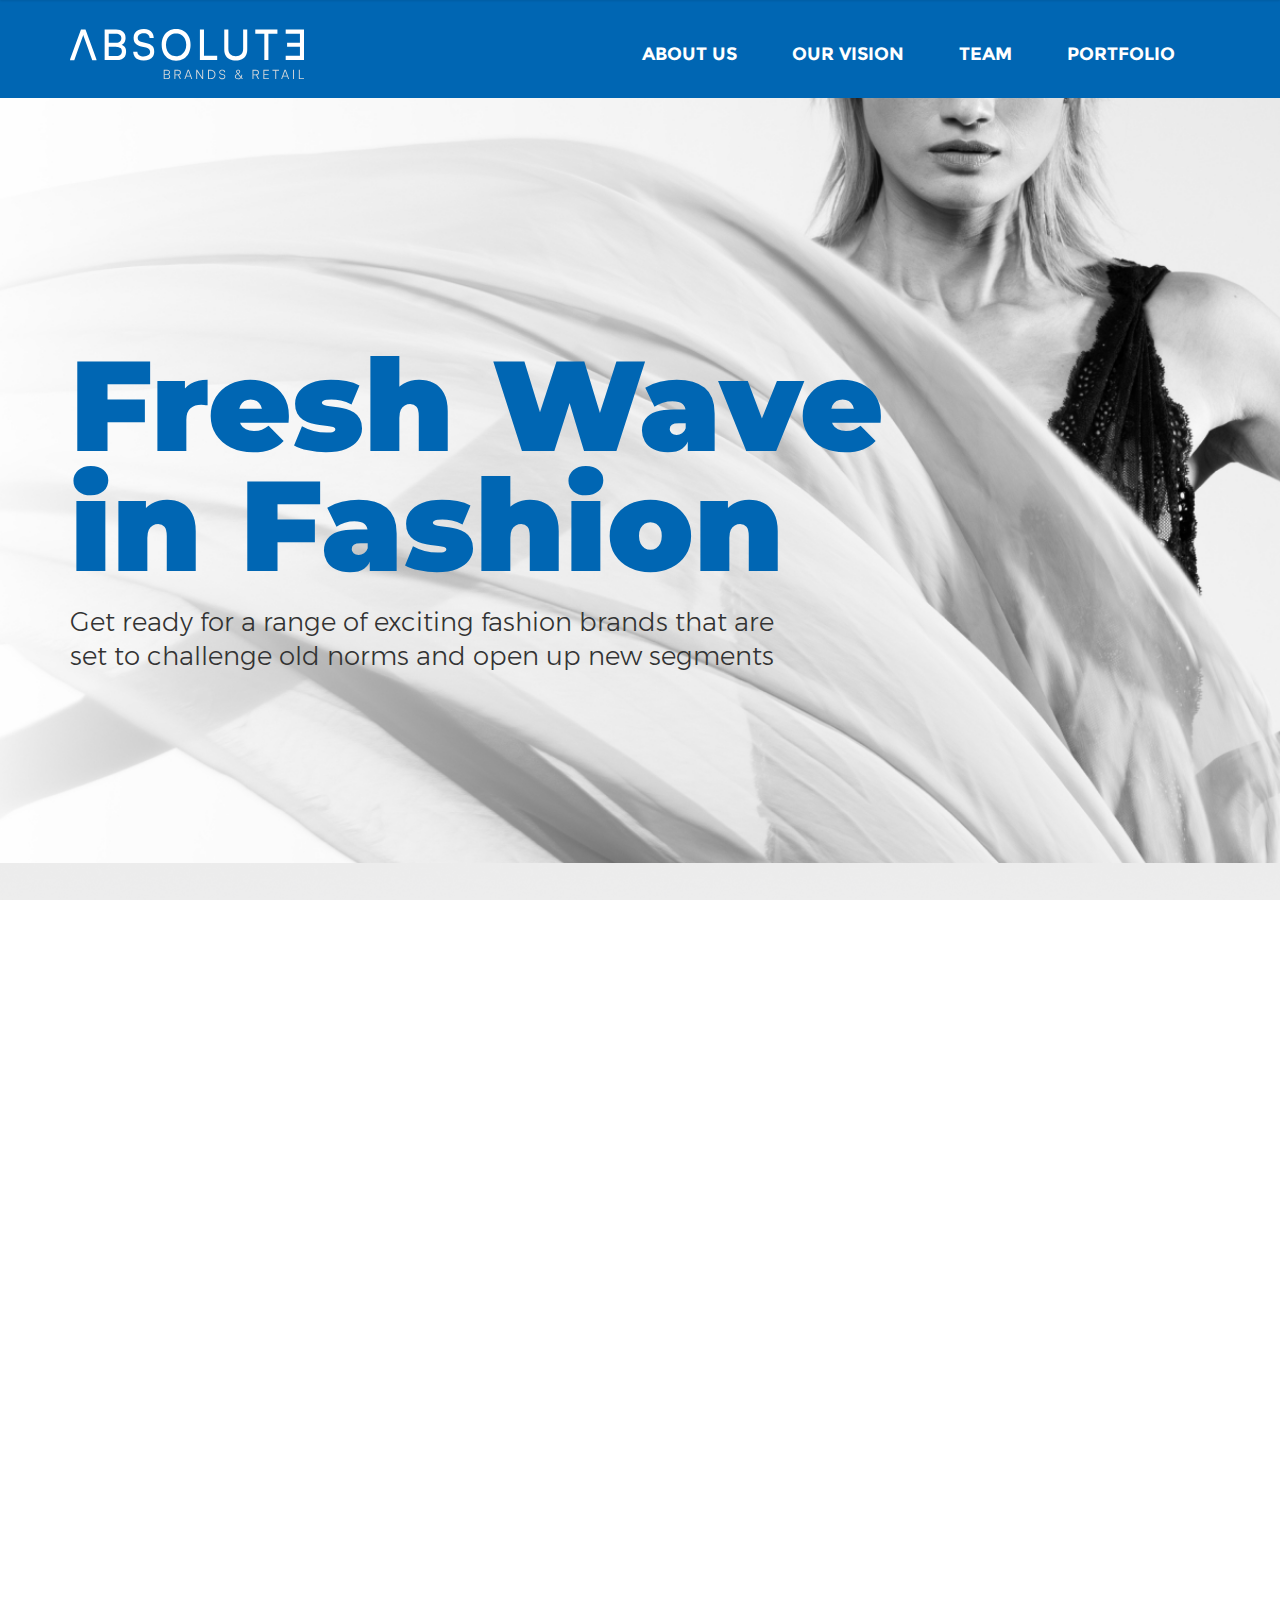
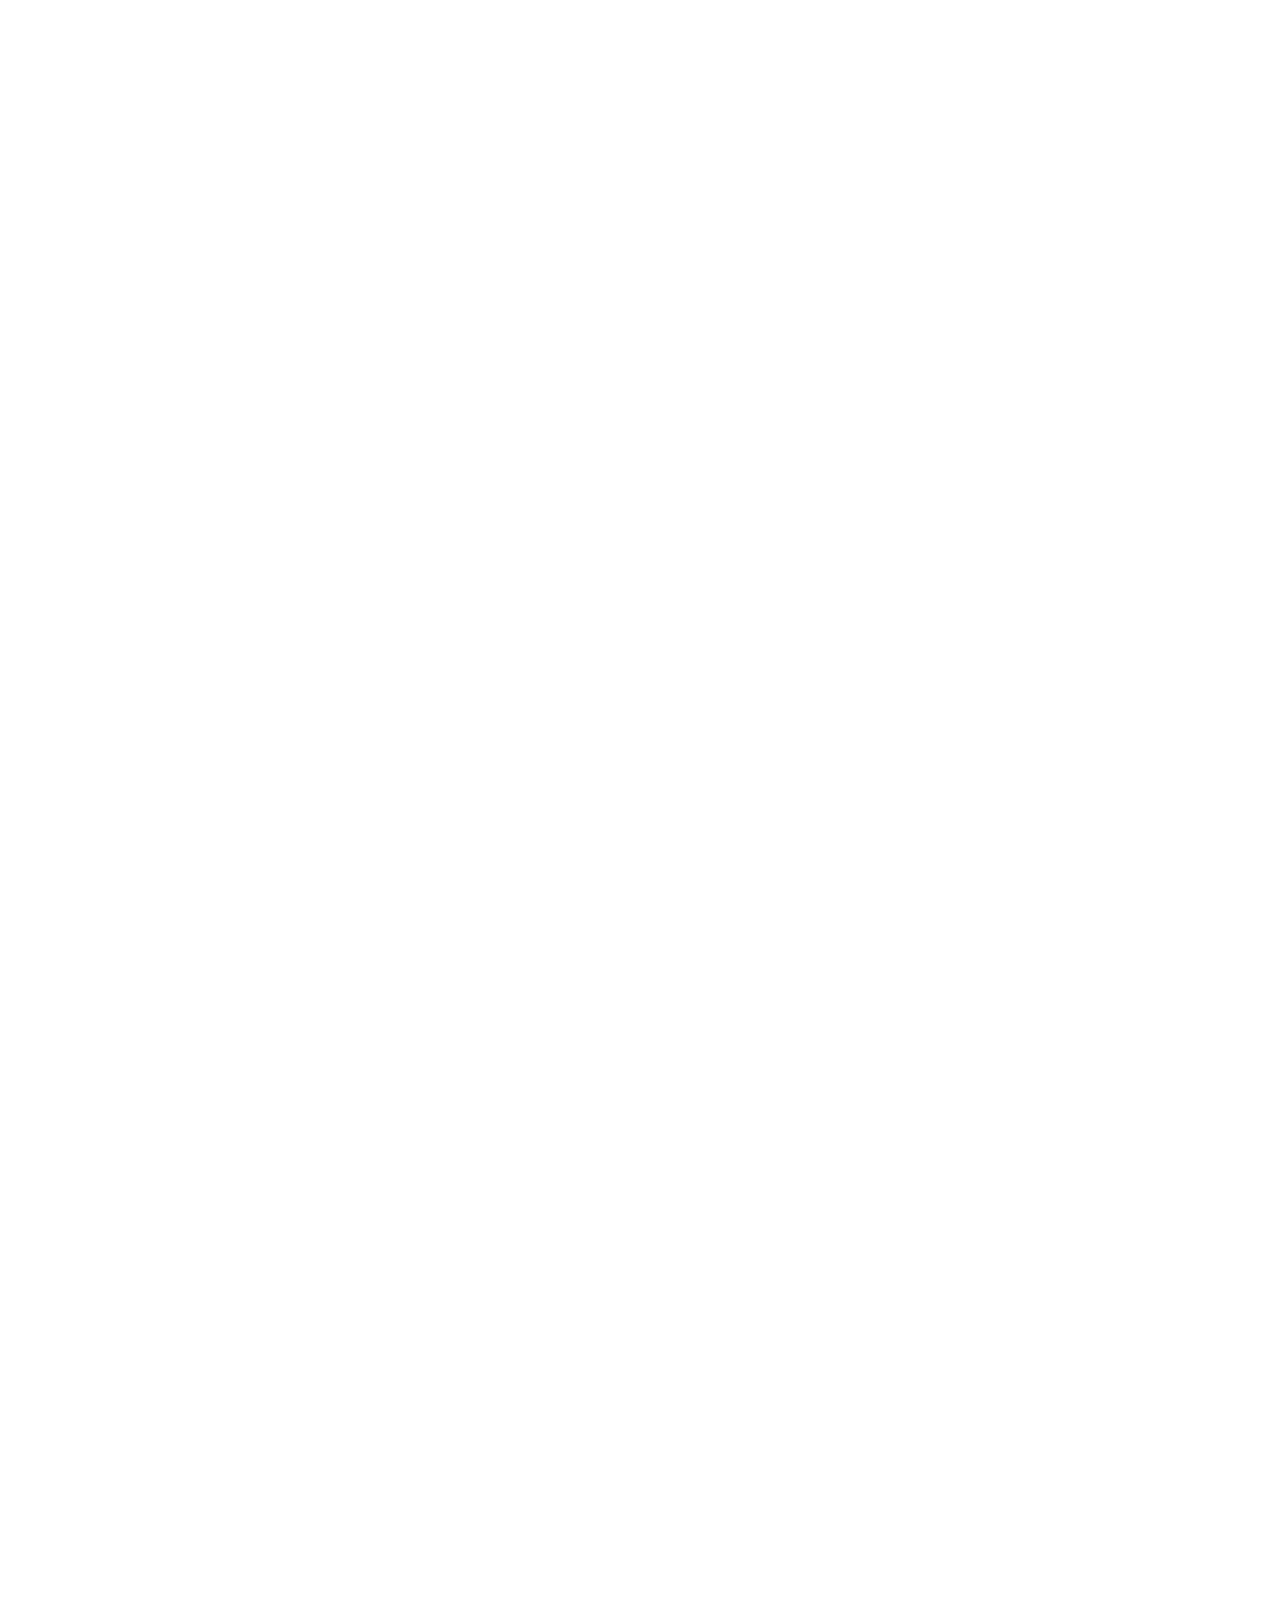
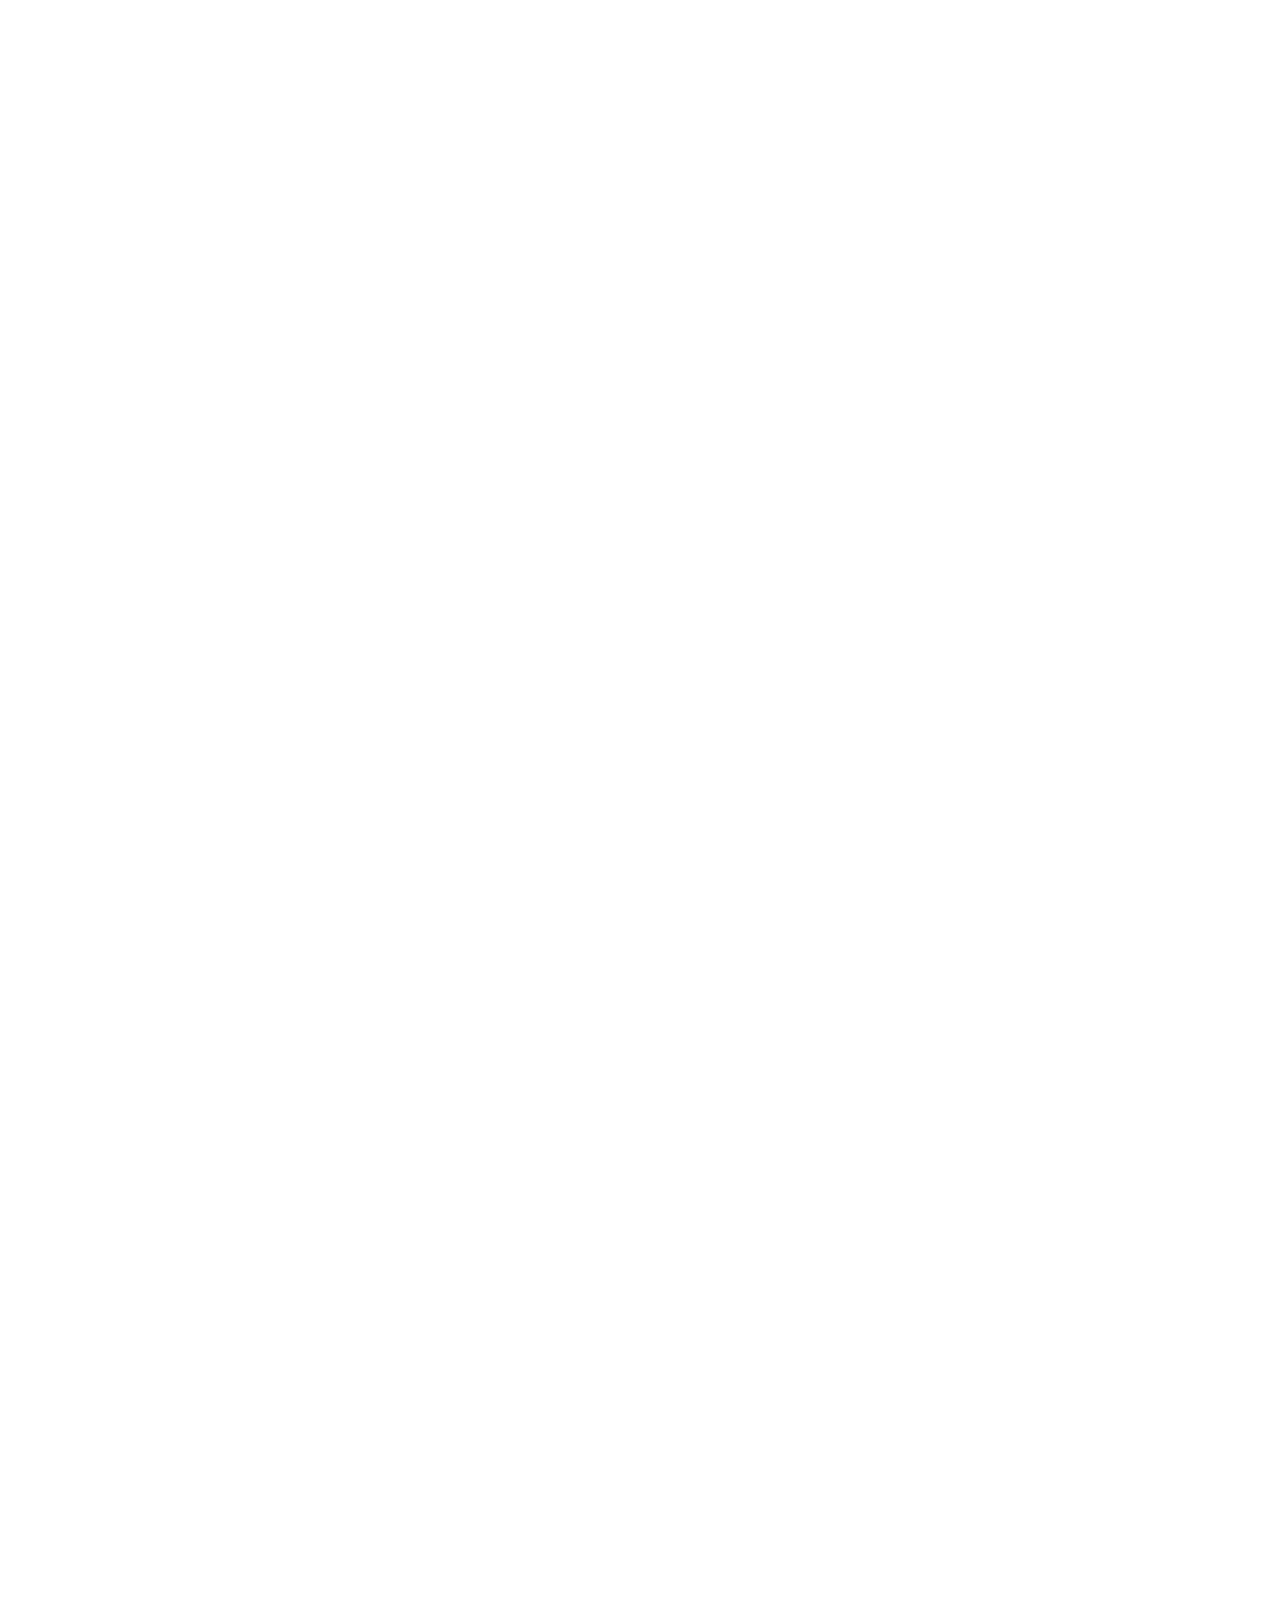
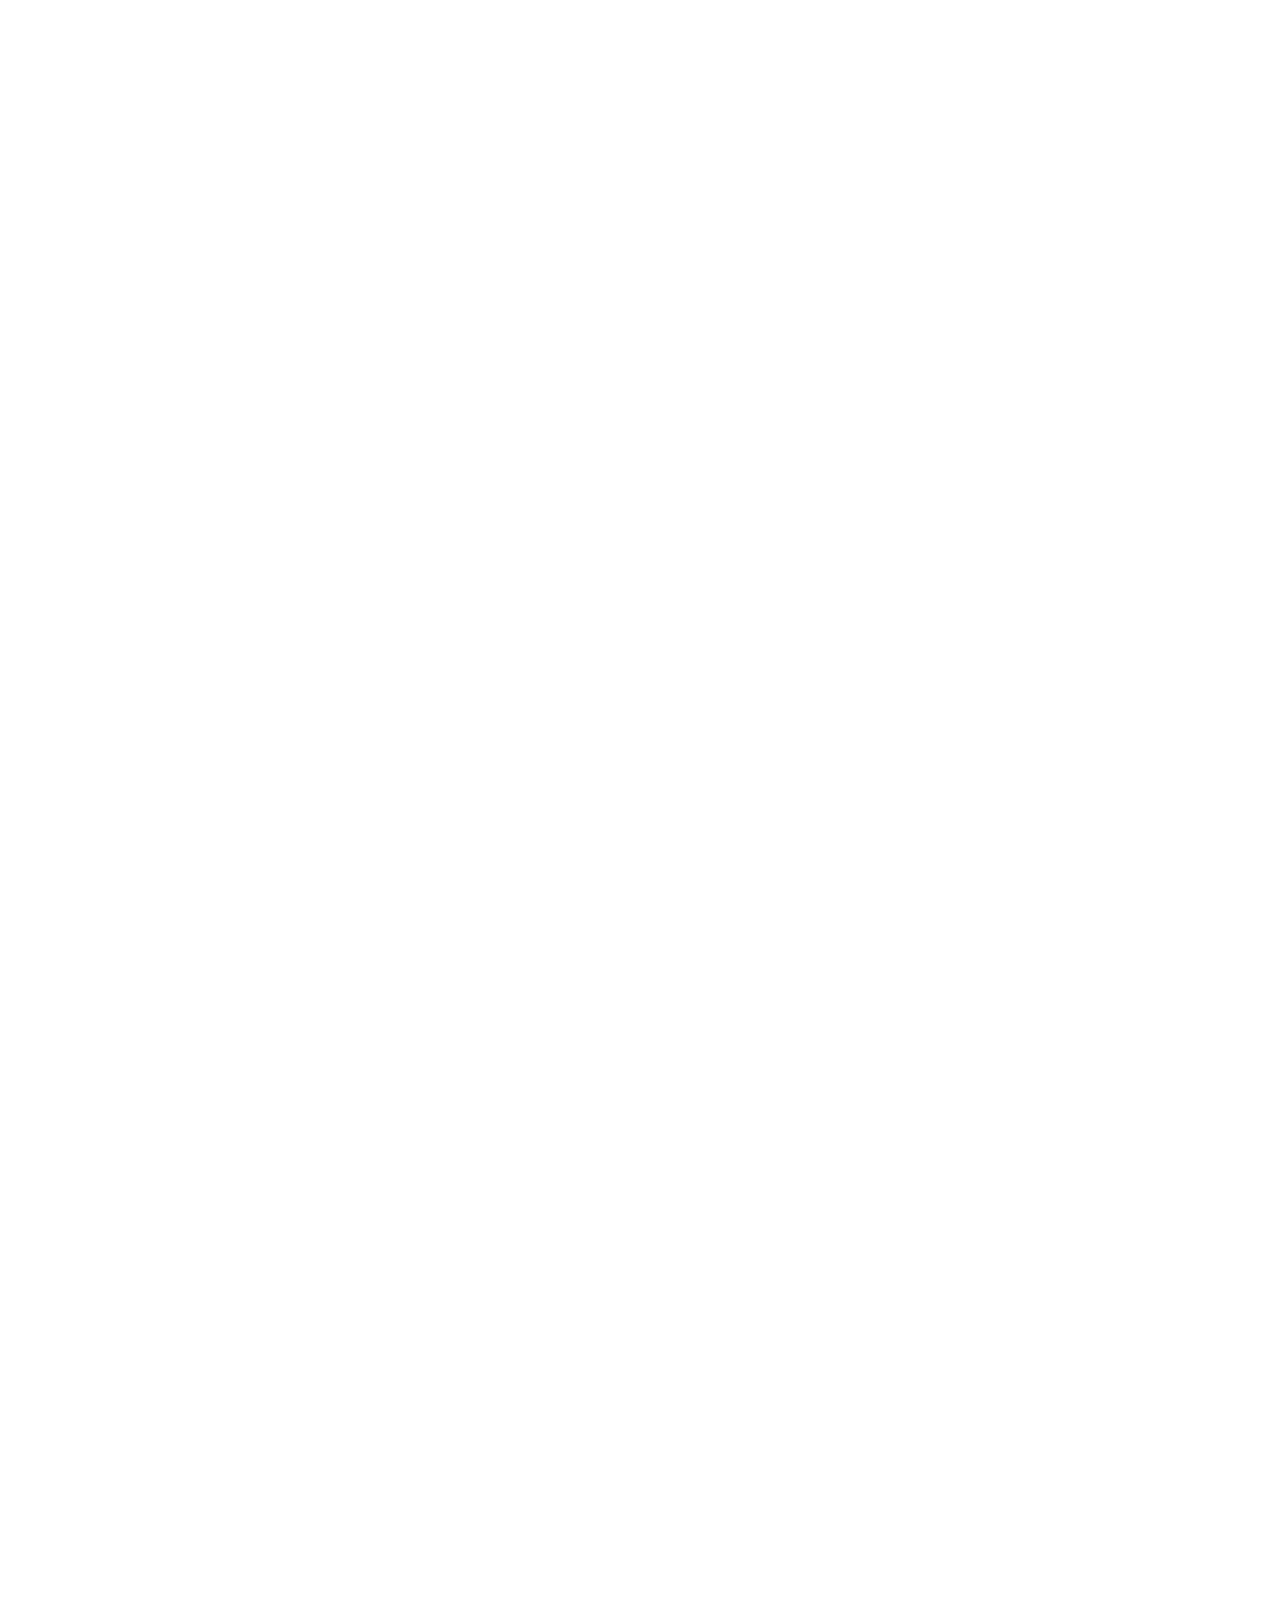
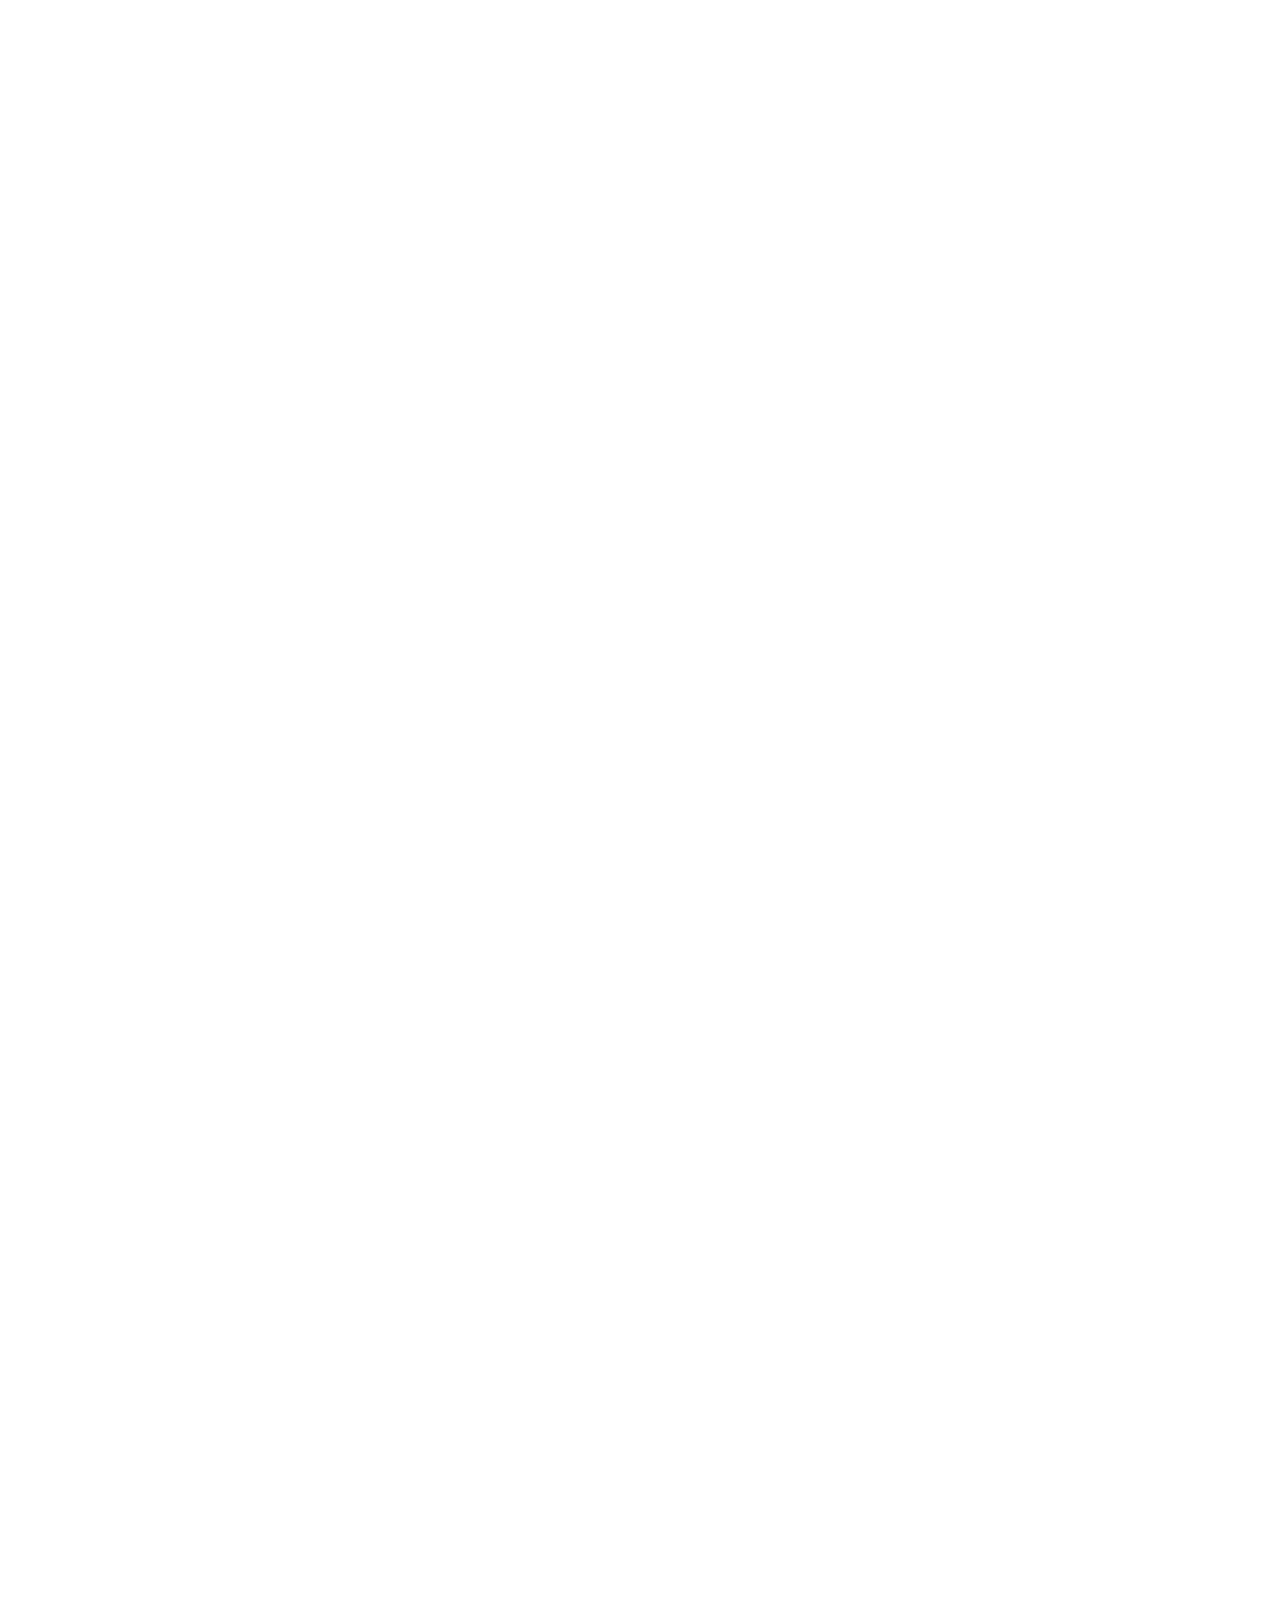
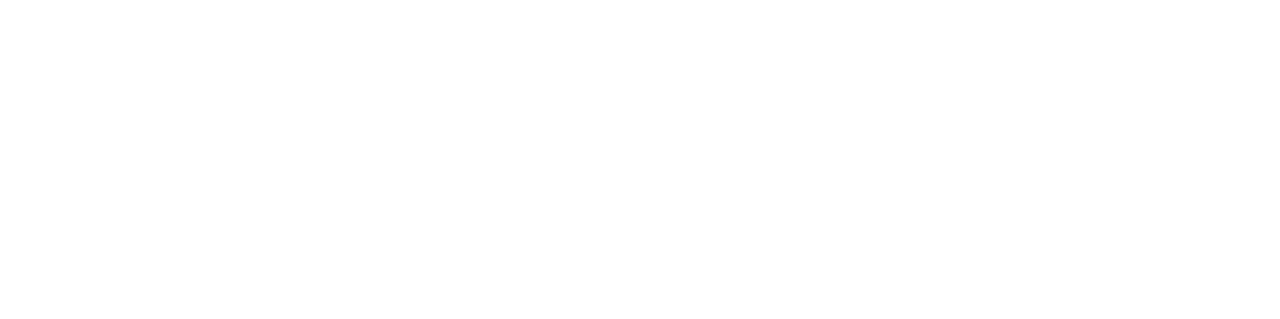
==== commit 04804e97: "final changes" ====
--- a/public/index.html
+++ b/public/index.html
@@ -500,7 +500,7 @@
             <div style="display: flex; justify-content: space-between; padding-top: 15px;">
                 <p class="text1" style="margin-bottom: 5px;">Umesh Sangurmath</p>
                 <div style="padding-top: 20px;">
-                  <img src="style/absolute/linkedin.svg" alt="" class="liwid">
+                  <a href="https://www.linkedin.com/in/umeshsangurmath/"><img src="style/absolute/linkedin.svg" alt="" class="liwid"></a>
                 </div>
             </div>
             <img class="mob" src="style/absolute/linein.svg" alt=""><br>
@@ -513,11 +513,12 @@
                     <p class="text1" style="margin-bottom: 5px;">Umesh Sangurmath</p>
                   </div>
                   <div style="padding-top: 20px;">
-                    <img src="style/absolute/linkedin.svg" alt=""  >
+                    <a href="https://www.linkedin.com/in/umeshsangurmath/"><img src="style/absolute/linkedin.svg" alt=""  ></a>
                   </div>
                 </div>
                 <hr class="linebl" />
-                <p class="mb-0 text5" style="font-size: 13px;">Umesh has three decades of experience in managing P&L, Sales, Strategy, and Technology functions. He is a veteran of Wipro and has held senior leadership positions at Future Group. Umesh is a Serial entrepreneur with multiple start-up stints in Tech, Retail, and Real Estate.
+                <p class="mb-0 text5" style="font-size: 13px;">
+                Umesh has three decades of experience in managing P&L, Sales, Strategy, and Technology functions. He is a veteran of Wipro and has held senior leadership positions at Future Group. Umesh is a Serial entrepreneur with multiple start-up stints in Tech, Retail, and Real Estate.
                 </p>
               </div>
              
@@ -534,12 +535,13 @@
                 <p class="text1" style="margin-bottom: 5px;">Sadashiv Nayak</p>
               </div>
               <div style="padding-top: 20px;">
-                <img src="style/absolute/linkedin.svg" alt="" width="32" class="liwid">
+                <a href="https://www.linkedin.com/in/sadashiv-nayak/"><img src="style/absolute/linkedin.svg" alt="" width="32" class="liwid"></a>
               </div>
             </div>
             <img class="mob" src="style/absolute/linein.svg" alt=""><br>
             <p class="mb-0 text5 mob" style="font-size: 16px; font-weight: 400;line-height: 24px;letter-spacing: 0em;text-align: left;
-            ">Sadashiv Nayak has three decades of experience in managing P&L, Sales, Strategy, and Technology functions. He is a veteran of Wipro and has held senior leadership positions at Future Group. Umesh is a Serial entrepreneur with multiple start-up stints in Tech, Retail, and Real Estate.</p>
+            ">With 28 years in scaling up organizations, driving business turnarounds, hyper-localizing operations, and leading category and channel disruptions, Sadashiv’s most recent assignment was as CEO for Future Retail as CEO. He also led the expansion and growth of Big Bazaar to become India’s largest hypermarket and has enjoyed navigating both MNC and entrepreneur/ founder-led organizational cultures. Sadashiv is now a principal advisor with leading players in the space of decorative laminates and organic foods. He is an alumnus of NIT-K and XLRI Jamshedpur.
+            </p>
             <div class="overlays2 sd">
               <div class="">
                 <div style="display: flex; justify-content: space-between; padding-top: 15px;">
@@ -547,11 +549,12 @@
                     <p class="text1" style="margin-bottom: 5px;">Sadashiv Nayak</p>
                   </div>
                   <div style="padding-top: 20px;">
-                    <img src="style/absolute/linkedin.svg" alt="" width="32">
+                    <a href="https://www.linkedin.com/in/sadashiv-nayak/"><img src="style/absolute/linkedin.svg" alt="" width="32"></a>
                   </div>
                 </div>
                 <hr class="linebl" />
-                <p class="mb-0 text5" style="font-size: 13px;">Sadashiv Nayak has three decades of experience in managing P&L, Sales, Strategy, and Technology functions. He is a veteran of Wipro and has held senior leadership positions at Future Group. Umesh is a Serial entrepreneur with multiple start-up stints in Tech, Retail, and Real Estate.
+                <p class="mb-0 text5" style="font-size: 13px;">
+                With 28 years in scaling up organizations, driving business turnarounds, hyper-localizing operations, and leading category and channel disruptions, Sadashiv’s most recent assignment was as CEO for Future Retail as CEO. He also led the expansion and growth of Big Bazaar to become India’s largest hypermarket and has enjoyed navigating both MNC and entrepreneur/ founder-led organizational cultures. Sadashiv is now a principal advisor with leading players in the space of decorative laminates and organic foods. He is an alumnus of NIT-K and XLRI Jamshedpur.
                 </p>
               </div>
               
@@ -569,6 +572,7 @@
 
   <!-- /.wrapper 1-->
   <div class="pt-150 none"></div>
+  <div class="pt-120 none"></div>
     <h2 class="foucs-head2 black text-left" id="port">Our Portfolio</h2>
       <div class="space50 "></div>
       <div class="wrapper image-wrapper bg-image sd"  data-image-src="style/absolute/rectangle.jpg" >
@@ -618,7 +622,6 @@
 <!-- /.wrapper mob-->
 
 <div class="space100 none"></div>
-  
   <!-- /.wrapper -->
   <footer class="light-wrapper inverse-text" style="background-color:#0066B3; padding-top: 90px; padding-bottom: 40px;overflow: hidden;">
     <div class="container inner pt-60 pb-60">
